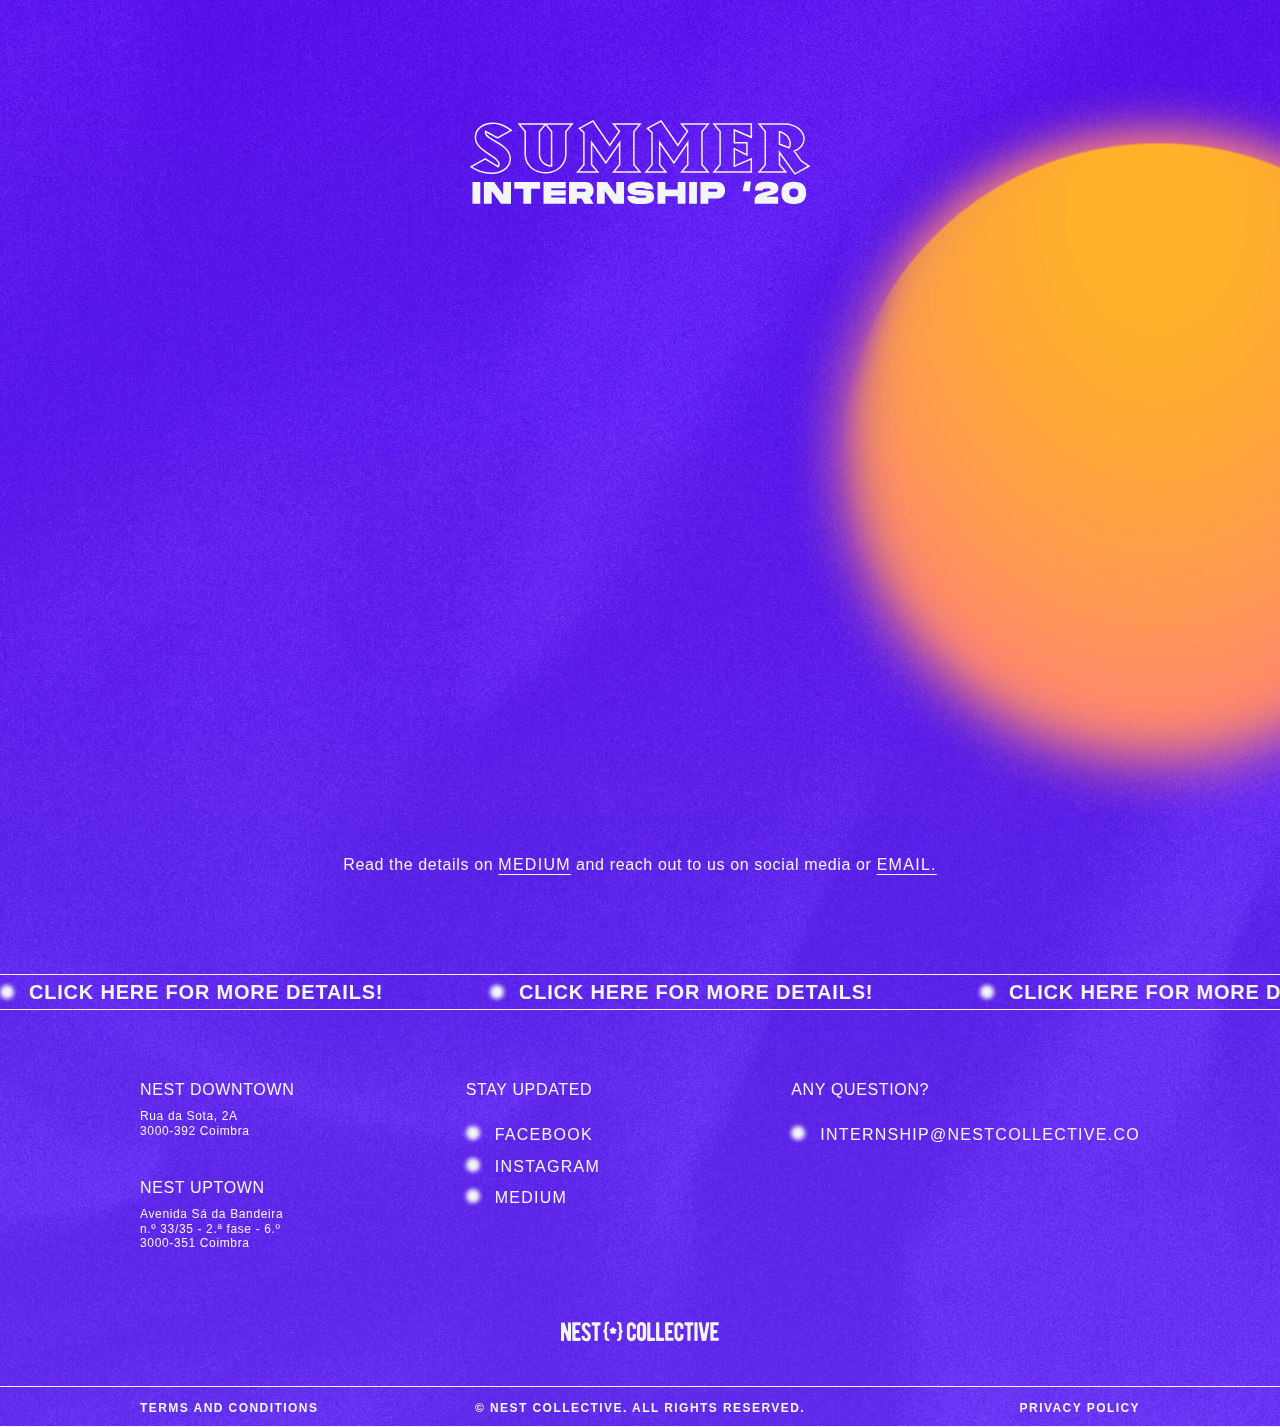
==== apply.html @ 927d6b78 "Fixing arnaldo reported issues" ====
<!DOCTYPE html>
<html lang="en">
  <head>
    <meta charset=utf-8>
    <title>Nest Collective Internship</title>
    <meta http-equiv="content-type" content="text/html; charset=utf-8">
    <meta http-equiv="x-ua-compatible" content="IE=edge" />
    <meta name="google-site-verification" content="">
    <meta name="description" content="The Nest Collective Summer Internship 2020 is your best way to learn by doing in the tech industry.">
    <meta http-equiv="X-UA-Compatible" content="IE=Edge">
    <meta name="viewport" content="width=device-width, initial-scale=1, maximum-scale=1, user-scalable=0">
    <meta name="apple-mobile-web-app-capable" content="yes">
    <meta name="apple-mobile-web-app-status-bar-style" content="black">
    <meta name="author" content="nestcollective.co">
    <link rel="canonical" href="http://www.nestcollective.co">
    <link rel="shortcut icon" type="image/png" href="assets/images/favicon.png"/>
    <link rel="icon" href="assets/images/favicon.png" type="image/jpg">
    
    <!-- Sharing -->
    <meta property="og:title" content="Nest Collective Internship">
    <meta property="og:url" content="http://www.nestcollective.co">
    <meta property="og:image" content="https://i.imgur.com/PB6jQiB.jpg">
    <meta property="og:site_name" content="Nest Collective Internship">
    <meta property="og:description" content="The Nest Collective Summer Internship 2020 is your best way to learn by doing in the tech industry.">
    <meta property="article:publisher" content="https://www.facebook.com/nestcollectiveco/"/>
    <meta property="article:author" content="https://www.facebook.com/nestcollectiveco/"/>
    <link rel="stylesheet" type="text/css" href="assets/stylesheets/application.css">
  </head>

  <body>
    <img src="assets/images/sun.png" class="fixed-sun">
    <header>
      <a href="index.html">
        <img class="logo" src="assets/images/logo.svg">
      </a>
    </header>

    <main>
      <section class="section-o-wrapper form-wrapper">
        <div class="typeform-widget" data-url="https://mario401008.typeform.com/to/m9oidc" data-transparency="100" data-hide-headers=true data-hide-footer=true style="width: 100%; height: 500px;"></div>
        <script> (function() { var qs,js,q,s,d=document, gi=d.getElementById, ce=d.createElement, gt=d.getElementsByTagName, id="typef_orm", b="https://embed.typeform.com/"; if(!gi.call(d,id)) { js=ce.call(d,"script"); js.id=id; js.src=b+"embed.js"; q=gt.call(d,"script")[0]; q.parentNode.insertBefore(js,q) } })() </script>
          <p class="t-center mt-40 form-details">Read the details on <a href="bit.ly/nestsi-20-about" target="_blank" class="underlined">MEDIUM</a> and reach out to us on social media or <a href="mailto:internship@nestcollective.co" target="_blank" class="underlined">email.</a></p>
      </section>

      <div class="infinite-slider">
        <div class="slide-track">
          <a href="https://medium.com/nest-collective-writing-wall">
            <div class="slide">
              <h5><span class="dot"></span>Click here for more details!</h5>
            </div>
            <div class="slide">
              <h5><span class="dot"></span>Click here for more details!</h5>
            </div>
            <div class="slide">
              <h5><span class="dot"></span>Click here for more details!</h5>
            </div>
            <div class="slide">
              <h5><span class="dot"></span>Click here for more details!</h5>
            </div>
            <div class="slide">
              <h5><span class="dot"></span>Click here for more details!</h5>
            </div>
            <div class="slide">
              <h5><span class="dot"></span>Click here for more details!</h5>
            </div>
            <div class="slide">
              <h5><span class="dot"></span>Click here for more details!</h5>
            </div>
          </a>
        </div>
      </div>
    </main>
    
    <footer>
      <div class="web-links links-grid">
        <div class="address-wrapper">
          <div class="address-container downtown">
            <p class="t-upper address-title">Nest Downtown</p>
            <address>Rua da Sota, 2A <br> 3000-392 Coimbra</address>
          </div>
          <div class="address-container uptown">
            <p class="t-upper address-title">Nest Uptown</p>
            <address>Avenida Sá da Bandeira <br> n.º 33/35 - 2.ª fase - 6.º <br> 3000-351 Coimbra</address>
          </div>
        </div>
        <div class="socials-wrapper">
          <p class="t-upper">Stay updated</p>
          <ul class="dotted-list">
            <li><a href="https://www.facebook.com/nestcollectiveco/" target="_blank" class="smaller-link"><span class="dot"></span>Facebook</a></li>
            <li><a href="https://www.instagram.com/nestcollectiveco/" target="_blank" class="smaller-link"><span class="dot"></span>Instagram</a></li>
            <li><a href="https://medium.com/nest-collective-writing-wall" target="_blank" class="smaller-link"><span class="dot"></span>Medium</a></li>
          </ul>
        </div>
        <div class="email-wrapper">
          <p class="t-upper">Any question?</p>
          <ul class="dotted-list">
            <li><a href="mailto:internship@nestcollective.co" target="_blank"><span class="dot"></span>internship@nestcollective.co</a></li>
          </ul>
        </div>
      </div>
      <div class="t-center mb-40">
        <a href="http://www.nestcollective.co">
          <img src="assets/images/nest-logo-extended.svg">
        </a>
      </div>
      <div class="policies policies-grid">
        <a href="terms.html" target="_blank" class="terms">
          <small><b>Terms and Conditions</b></small>
        </a>
        <div>
          <small class="t-upper copyrights"><b>© Nest collective. All rights reserved.</b></small>
          </div>
        <a href="privacy.html" target="_blank" class="privacy-policy">
          <small><b>Privacy Policy</b></small>
          </a>
      </div>
    </footer>
      
  </body>
</html>
---- assets/stylesheets/application.css ----
html,body,div,span,object,iframe,h1,h2,h3,h4,h5,h6,p,blockquote,pre,a,abbr,address,cite,code,del,dfn,em,img,ins,kbd,q,samp,img,input,button,textarea,small,strong,sub,sup,var,b,u,i,dl,dt,dd,ol,ul,li,fieldset,form,label,legend,caption,table,thead,tbody,tfoot,th,tr,td,article,aside,canvas,details,figcaption,figure,footer,header,hgroup,main,menu,nav,section,summary,time,mark,audio,video{appearance:none;background:transparent;border:0;border-collapse:collapse;border-radius:0;border-spacing:0;box-sizing:border-box;font-family:inherit;font-size:100%;line-height:120%;list-style:none;margin:0;outline:0;padding:0;resize:none;vertical-align:baseline}article,aside,details,figcaption,figure,footer,header,hgroup,main,menu,nav,section{display:block}input,select{vertical-align:middle}input[type=search]::-ms-clear{display:none;height:0;width:0}input[type=search]::-ms-reveal{display:none;height:0;width:0}input[type=search]::-webkit-search-decoration,input[type=search]::-webkit-search-cancel-button,input[type=search]::-webkit-search-results-button,input[type=search]::-webkit-search-results-decoration{display:none}html{text-rendering:optimizeLegibility;font-kerning:normal;-webkit-font-smoothing:antialiased;-moz-osx-font-smoothing:grayscale;font-size:62.5%;text-size-adjust:100%}.links-grid{display:grid;grid-template-columns:1fr;grid-gap:2rem}@media (min-width: 768px){.links-grid{grid-template-columns:1fr 1fr max-content}}.policies-grid{display:grid;grid-template-columns:1fr;grid-gap:2rem}@media (min-width: 768px){.policies-grid{grid-template-columns:1fr max-content 1fr}}@font-face{font-family:'Harbour';src:url(../resources/HarbourRegular.ttf) format("truetype");font-display:swap}@font-face{font-family:'Monument-Regular';src:url(../resources/MonumentExtended.otf) format("opentype");font-display:swap}@font-face{font-family:'Monument-Ultra';src:url(../resources/MonumentExtended-Ultra.otf) format("opentype");font-display:swap}.fullscreen-wrapper{height:100vh;width:100%}.section-o-wrapper,header,footer .web-links,footer .policies{padding:0 2rem}@media (min-width: 768px){.section-o-wrapper,header,footer .web-links,footer .policies{padding:0 14rem}}@media (min-width: 1600px){.section-o-wrapper,header,footer .web-links,footer .policies{padding:0 18rem}}body{background-color:#4615E0;color:#F3F6F9;font-family:"Monument-Regular","Avenir",Helvetica,Arial,sans-serif;font-size:1.6rem;letter-spacing:0.04em;line-height:160%;overflow-x:hidden !important;font-style:normal;font-weight:normal}h1,h3,h5,label,button,a{text-transform:uppercase}h1{font-family:"Harbour",serif;line-height:140%;letter-spacing:0.08em;font-size:3.8rem}@media (min-width: 768px){h1{font-size:5rem}}h2{letter-spacing:0.05em;line-height:140%;font-size:2.4rem}@media (min-width: 768px){h2{font-size:4.6rem}}h3{font-family:"Harbour",serif;line-height:140%;letter-spacing:0.08em;font-size:2.8rem}@media (min-width: 768px){h3{font-size:3.8rem}}h5{font-size:20px;line-height:120%;letter-spacing:0.04em;font-size:2rem}p{letter-spacing:0.04em;font-size:1.4rem}@media (min-width: 768px){p{font-size:1.6rem}}span{display:inline-block}a{text-decoration:none}a:active,a:visited,a:focus{color:#F3F6F9}label,.label{line-height:100%;letter-spacing:0.2em}@media (min-width: 768px){label,.label{font-size:1.2rem}}b{font-family:"Monument-Ultra","Avenir",Helvetica,Arial,sans-serif}small{font-size:1.2rem}a{cursor:pointer;transition:all .3s cubic-bezier(0.19, 1, 0.22, 1);letter-spacing:0.08em;color:#F3F6F9}a .smaller-link{font-size:1.5rem}@media (min-width: 768px){a .smaller-link{font-size:1.6rem}}.button,.btn-link{transition:all .5s cubic-bezier(0.19, 1, 0.22, 1);font-family:"Monument-Ultra","Avenir",Helvetica,Arial,sans-serif;min-width:14rem;padding:2.4rem 2.4rem;float:left;text-align:center;background-color:transparent;color:#F3F6F9;border-bottom:1px solid #F3F6F9;position:relative}.button:hover,.btn-link:hover{color:#6846FF;transition:0.6s transform cubic-bezier(0.19, 1, 0.22, 1)}.button:hover:after,.btn-link:hover:after{transform:scaleY(1);transform-origin:bottom}.button:after,.btn-link:after{content:"";position:absolute;bottom:-1px;left:0;z-index:-1;width:101%;height:102%;transform:scaleY(0);transition:0.6s transform cubic-bezier(0.19, 1, 0.22, 1);transform-origin:top left;background-color:#F3F6F9}@media (min-width: 768px){.button,.btn-link{min-width:16rem}}.button.button-icon,.btn-link.button-icon{display:flex;align-items:center}.button.button-icon img,.btn-link.button-icon img{margin-right:2rem;height:100%}label{padding-bottom:1rem;display:inline-block}body{width:100%;height:100%;background-image:url("../images/background-mixed.jpg");background-repeat:no-repeat;background-position:top;background-size:cover}main,section{position:relative}img.bg-texture{position:absolute;top:0;left:0;height:100%;width:100%;object-position:50% 50%;object-fit:cover;z-index:-5}img.fixed-sun{position:fixed;top:50%;right:-26%;transform:translateY(-50%);width:150%}@media (min-width: 768px){img.fixed-sun{right:-50%;width:auto}}@media (min-width: 992px){img.fixed-sun{right:-20%}}header{position:absolute;left:0;top:0;padding-top:5rem;width:100%}@media (min-width: 768px){header{padding-top:12rem}}header .logo{width:80%}@media (min-width: 768px){header .logo{width:auto}}@keyframes scroll{0%{transform:translateX(0)}100%{transform:translateX(calc(-49rem * 4))}}.infinite-slider{border-top:1px solid #F3F6F9;border-bottom:1px solid #F3F6F9;margin:auto;width:100vw;position:relative;padding:.5rem 0;overflow:hidden}.infinite-slider .slide-track{animation:scroll 20s linear infinite;display:flex}.infinite-slider .slide-track a{display:inherit}.infinite-slider .slide h5{height:auto;width:49rem}.dot{filter:blur(2px);background:#F3F6F9;border-radius:50%;width:1.4rem;height:1.4rem;margin-right:1.5rem}footer{position:relative;z-index:1}footer .web-links{margin-top:5rem;margin-bottom:7rem}footer .web-links .address-wrapper,footer .web-links .socials-wrapper,footer .web-links .email-wrapper{margin-top:2rem}footer .web-links .address-wrapper .address-container.uptown{margin-top:4rem}footer .web-links .address-wrapper .address-container .address-title{margin-bottom:1rem}footer .web-links .address-wrapper .address-container address{font-size:1.2rem;font-style:normal}footer .web-links .dotted-list{margin-top:2rem}footer .web-links .dotted-list li{padding:.6rem 0}footer .web-links .dotted-list li a:hover .dot{transition:all .3s cubic-bezier(0.19, 1, 0.22, 1);background-color:#FFAB34}footer .policies{border-top:1px solid #F3F6F9;border-bottom:1px solid #F3F6F9;padding-top:1rem;padding-bottom:1rem}footer .policies .terms,footer .policies .copyrights,footer .policies .privacy-policy{text-align:center}@media (min-width: 768px){footer .policies .terms{text-align:left}footer .policies .copyrights{text-align:center}footer .policies .privacy-policy{text-align:right}}footer .policies small{letter-spacing:0.12em}.homepage-wrapper{display:flex;align-items:center;flex-direction:column;margin:6rem 0;margin-top:30vh;height:70vh}@media (min-width: 768px){.homepage-wrapper{margin-top:40vh;height:60vh}}.homepage-wrapper .scroll-down{position:absolute;left:0;bottom:1rem;width:100%;padding:0 2rem;z-index:-3}@media (min-width: 768px){.homepage-wrapper .scroll-down{padding:0 4rem}}.homepage-wrapper .scroll-down .scroll-arrow{display:inline;width:25%}@media (min-width: 768px){.homepage-wrapper .scroll-down .scroll-arrow{width:auto}}.homepage-wrapper .scroll-down .scroll-arrow:last-child{float:right}.homepage-title{width:100%;margin-bottom:4rem}@media (min-width: 992px){.homepage-title{width:80%;margin-bottom:6rem}}@media (min-width: 1600px){.homepage-title{width:70%}}.form-wrapper{padding-top:10rem;padding-bottom:10rem}.form-wrapper{margin-top:20vh;height:100%;padding-top:0}@media (min-width: 768px){.form-wrapper{margin-top:35vh}}a.underlined{text-decoration:underline;text-underline-position:under}.aside-page-wrapper{margin-top:40vh;margin-bottom:10rem;height:100%}@media (min-width: 768px){.aside-page-wrapper{margin-top:45vh}}.aside-page-title{margin-bottom:20rem}.aside-page-block{margin-bottom:8rem;width:100%}@media (min-width: 992px){.aside-page-block{width:60%}}.aside-page-block p{margin-bottom:2rem;line-height:170%}.aside-page-surtitle{padding-bottom:3rem;margin-bottom:4rem;border-bottom:1px solid #F3F6F9}.no-select{user-select:none}.truncate{text-overflow:ellipsis;overflow:hidden;white-space:nowrap}.img-center,header .logo{margin-left:50%;transform:translateX(-50%)}.clear:after{content:'';clear:both;display:block}.w-100{width:100%}.h-100{height:100%}.no-margin{margin:0 !important}.no-padding{padding:0 !important}.fullscreen{width:100%;height:100vh}.t-center{text-align:center}.t-upper{text-transform:uppercase}.w-25{width:25%}.w-50{width:100%}@media (min-width: 768px){.w-50{width:50%}}.drag{cursor:move;cursor:grab}.drag:active{cursor:grabbing}.mt-5{margin-top:.5rem}.mt-10{margin-top:1rem}.mt-20{margin-top:2rem}.mt-30{margin-top:3rem}.mt-40{margin-top:4rem}.mt-50{margin-top:5rem}.mt-75{margin-top:7rem}.mt-100{margin-top:10rem}.mt-120{margin-top:12rem}.mt-150{margin-top:15rem}.mt-200{margin-top:20rem}.mr-5{margin-right:.5rem}.mr-10{margin-right:1rem}.mr-20{margin-right:2rem}.mr-30{margin-right:3rem}.mr-40{margin-right:4rem}.mr-50{margin-right:5rem}.mr-75{margin-right:7rem}.mr-100{margin-right:10rem}.mr-120{margin-right:12rem}.mr-150{margin-right:15rem}.mr-200{margin-right:20rem}.mb-5{margin-bottom:.5rem}.mb-10{margin-bottom:1rem}.mb-20{margin-bottom:2rem}.mb-30{margin-bottom:3rem}.mb-40{margin-bottom:4rem}.mb-50{margin-bottom:5rem}.mb-75{margin-bottom:7rem}.mb-100{margin-bottom:10rem}.mb-120{margin-bottom:12rem}.mb-150{margin-bottom:15rem}.mb-200{margin-bottom:20rem}.ml-5{margin-left:.5rem}.ml-10{margin-left:1rem}.ml-20{margin-left:2rem}.ml-30{margin-left:3rem}.ml-40{margin-left:4rem}.ml-50{margin-left:5rem}.ml-75{margin-left:7rem}.ml-100{margin-left:10rem}.ml-120{margin-left:12rem}.ml-150{margin-left:15rem}.ml-200{margin-left:20rem}.p-10{padding:1rem}.p-20{padding:2rem}.o-10{opacity:.1}.o-20{opacity:.2}.o-30{opacity:.3}.o-40{opacity:.4}.o-50{opacity:.5}.o-60{opacity:.6}.o-70{opacity:.7}.o-80{opacity:.8}.o-90{opacity:.9}.border-top{border-top:1px solid #F3F6F9}
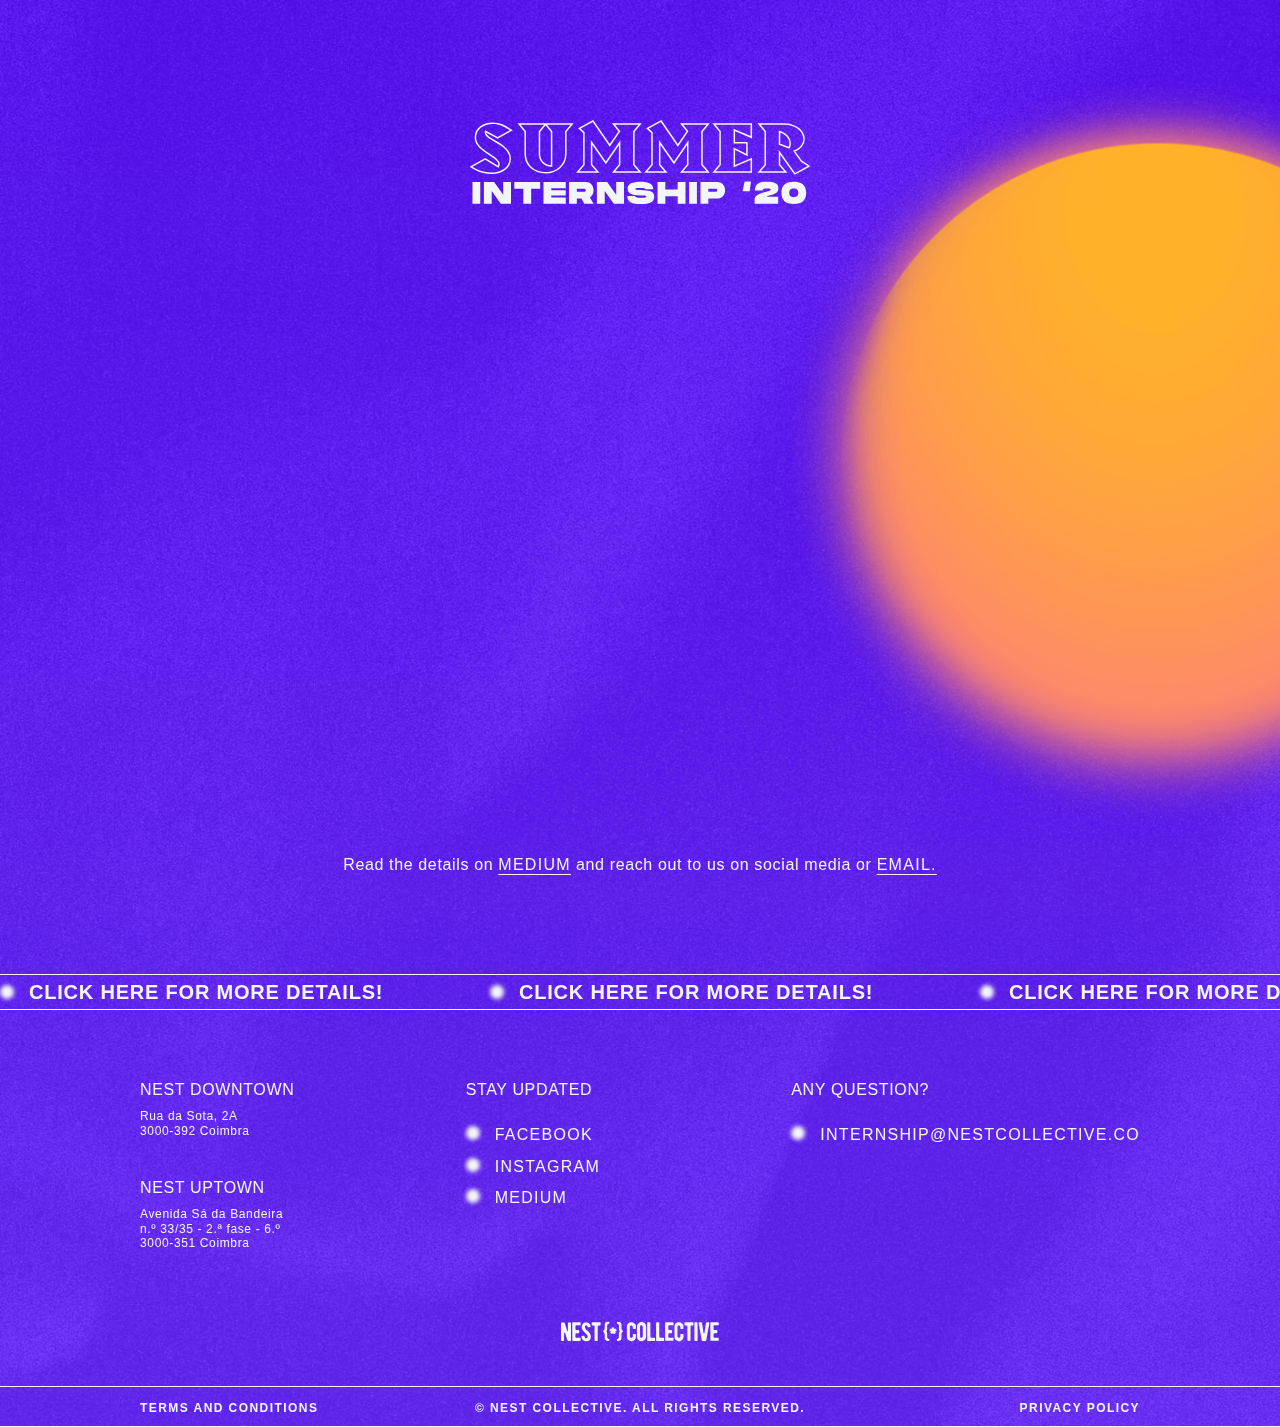
==== commit dd912dff: "improve img load" ====
--- a/apply.html
+++ b/apply.html
@@ -2,7 +2,7 @@
 <html lang="en">
   <head>
     <meta charset=utf-8>
-    <title>Nest Collective Internship</title>
+    <title>Nest Collective Internships</title>
     <meta http-equiv="content-type" content="text/html; charset=utf-8">
     <meta http-equiv="x-ua-compatible" content="IE=edge" />
     <meta name="google-site-verification" content="">
@@ -12,25 +12,34 @@
     <meta name="apple-mobile-web-app-capable" content="yes">
     <meta name="apple-mobile-web-app-status-bar-style" content="black">
     <meta name="author" content="nestcollective.co">
-    <link rel="canonical" href="http://www.nestcollective.co">
+    <link rel="canonical" href="http://www.internships.nestcollective.co">
     <link rel="shortcut icon" type="image/png" href="assets/images/favicon.png"/>
     <link rel="icon" href="assets/images/favicon.png" type="image/jpg">
     
     <!-- Sharing -->
     <meta property="og:title" content="Nest Collective Internship">
-    <meta property="og:url" content="http://www.nestcollective.co">
+    <meta property="og:url" content="http://www.internships.nestcollective.co">
     <meta property="og:image" content="https://i.imgur.com/PB6jQiB.jpg">
     <meta property="og:site_name" content="Nest Collective Internship">
     <meta property="og:description" content="The Nest Collective Summer Internship 2020 is your best way to learn by doing in the tech industry.">
     <meta property="article:publisher" content="https://www.facebook.com/nestcollectiveco/"/>
     <meta property="article:author" content="https://www.facebook.com/nestcollectiveco/"/>
     <link rel="stylesheet" type="text/css" href="assets/stylesheets/application.css">
+
+    <!-- Global site tag (gtag.js) - Google Analytics -->
+    <script async src="https://www.googletagmanager.com/gtag/js?id=UA-93218340-3"></script>
+    <script>
+      window.dataLayer = window.dataLayer || [];
+      function gtag(){dataLayer.push(arguments);}
+      gtag('js', new Date());
+      gtag('config', 'UA-93218340-3');
+    </script>
   </head>
 
-  <body>
+  <body id="index">
     <img src="assets/images/sun.png" class="fixed-sun">
     <header>
-      <a href="index.html">
+      <a href="/index">
         <img class="logo" src="assets/images/logo.svg">
       </a>
     </header>
@@ -39,7 +48,7 @@
       <section class="section-o-wrapper form-wrapper">
         <div class="typeform-widget" data-url="https://mario401008.typeform.com/to/m9oidc" data-transparency="100" data-hide-headers=true data-hide-footer=true style="width: 100%; height: 500px;"></div>
         <script> (function() { var qs,js,q,s,d=document, gi=d.getElementById, ce=d.createElement, gt=d.getElementsByTagName, id="typef_orm", b="https://embed.typeform.com/"; if(!gi.call(d,id)) { js=ce.call(d,"script"); js.id=id; js.src=b+"embed.js"; q=gt.call(d,"script")[0]; q.parentNode.insertBefore(js,q) } })() </script>
-          <p class="t-center mt-40 form-details">Read the details on <a href="bit.ly/nestsi-20-about" target="_blank" class="underlined">MEDIUM</a> and reach out to us on social media or <a href="mailto:internship@nestcollective.co" target="_blank" class="underlined">email.</a></p>
+          <p class="t-center mt-40 form-details">Read the details on <a href="https://medium.com/nest-collective-writing-wall/tagged/internships" target="_blank" class="underlined">MEDIUM</a> and reach out to us on social media or <a href="mailto:internship@nestcollective.co" target="_blank" class="underlined">email.</a></p>
       </section>
 
       <div class="infinite-slider">
@@ -104,13 +113,13 @@
         </a>
       </div>
       <div class="policies policies-grid">
-        <a href="terms.html" target="_blank" class="terms">
+        <a href="/terms" target="_blank" class="terms">
           <small><b>Terms and Conditions</b></small>
         </a>
         <div>
           <small class="t-upper copyrights"><b>© Nest collective. All rights reserved.</b></small>
           </div>
-        <a href="privacy.html" target="_blank" class="privacy-policy">
+        <a href="/privacy" target="_blank" class="privacy-policy">
           <small><b>Privacy Policy</b></small>
           </a>
       </div>
--- a/assets/stylesheets/application.css
+++ b/assets/stylesheets/application.css
@@ -1 +1 @@
-html,body,div,span,object,iframe,h1,h2,h3,h4,h5,h6,p,blockquote,pre,a,abbr,address,cite,code,del,dfn,em,img,ins,kbd,q,samp,img,input,button,textarea,small,strong,sub,sup,var,b,u,i,dl,dt,dd,ol,ul,li,fieldset,form,label,legend,caption,table,thead,tbody,tfoot,th,tr,td,article,aside,canvas,details,figcaption,figure,footer,header,hgroup,main,menu,nav,section,summary,time,mark,audio,video{appearance:none;background:transparent;border:0;border-collapse:collapse;border-radius:0;border-spacing:0;box-sizing:border-box;font-family:inherit;font-size:100%;line-height:120%;list-style:none;margin:0;outline:0;padding:0;resize:none;vertical-align:baseline}article,aside,details,figcaption,figure,footer,header,hgroup,main,menu,nav,section{display:block}input,select{vertical-align:middle}input[type=search]::-ms-clear{display:none;height:0;width:0}input[type=search]::-ms-reveal{display:none;height:0;width:0}input[type=search]::-webkit-search-decoration,input[type=search]::-webkit-search-cancel-button,input[type=search]::-webkit-search-results-button,input[type=search]::-webkit-search-results-decoration{display:none}html{text-rendering:optimizeLegibility;font-kerning:normal;-webkit-font-smoothing:antialiased;-moz-osx-font-smoothing:grayscale;font-size:62.5%;text-size-adjust:100%}.links-grid{display:grid;grid-template-columns:1fr;grid-gap:2rem}@media (min-width: 768px){.links-grid{grid-template-columns:1fr 1fr max-content}}.policies-grid{display:grid;grid-template-columns:1fr;grid-gap:2rem}@media (min-width: 768px){.policies-grid{grid-template-columns:1fr max-content 1fr}}@font-face{font-family:'Harbour';src:url(../resources/HarbourRegular.ttf) format("truetype");font-display:swap}@font-face{font-family:'Monument-Regular';src:url(../resources/MonumentExtended.otf) format("opentype");font-display:swap}@font-face{font-family:'Monument-Ultra';src:url(../resources/MonumentExtended-Ultra.otf) format("opentype");font-display:swap}.fullscreen-wrapper{height:100vh;width:100%}.section-o-wrapper,header,footer .web-links,footer .policies{padding:0 2rem}@media (min-width: 768px){.section-o-wrapper,header,footer .web-links,footer .policies{padding:0 14rem}}@media (min-width: 1600px){.section-o-wrapper,header,footer .web-links,footer .policies{padding:0 18rem}}body{background-color:#4615E0;color:#F3F6F9;font-family:"Monument-Regular","Avenir",Helvetica,Arial,sans-serif;font-size:1.6rem;letter-spacing:0.04em;line-height:160%;overflow-x:hidden !important;font-style:normal;font-weight:normal}h1,h3,h5,label,button,a{text-transform:uppercase}h1{font-family:"Harbour",serif;line-height:140%;letter-spacing:0.08em;font-size:3.8rem}@media (min-width: 768px){h1{font-size:5rem}}h2{letter-spacing:0.05em;line-height:140%;font-size:2.4rem}@media (min-width: 768px){h2{font-size:4.6rem}}h3{font-family:"Harbour",serif;line-height:140%;letter-spacing:0.08em;font-size:2.8rem}@media (min-width: 768px){h3{font-size:3.8rem}}h5{font-size:20px;line-height:120%;letter-spacing:0.04em;font-size:2rem}p{letter-spacing:0.04em;font-size:1.4rem}@media (min-width: 768px){p{font-size:1.6rem}}span{display:inline-block}a{text-decoration:none}a:active,a:visited,a:focus{color:#F3F6F9}label,.label{line-height:100%;letter-spacing:0.2em}@media (min-width: 768px){label,.label{font-size:1.2rem}}b{font-family:"Monument-Ultra","Avenir",Helvetica,Arial,sans-serif}small{font-size:1.2rem}a{cursor:pointer;transition:all .3s cubic-bezier(0.19, 1, 0.22, 1);letter-spacing:0.08em;color:#F3F6F9}a .smaller-link{font-size:1.5rem}@media (min-width: 768px){a .smaller-link{font-size:1.6rem}}.button,.btn-link{transition:all .5s cubic-bezier(0.19, 1, 0.22, 1);font-family:"Monument-Ultra","Avenir",Helvetica,Arial,sans-serif;min-width:14rem;padding:2.4rem 2.4rem;float:left;text-align:center;background-color:transparent;color:#F3F6F9;border-bottom:1px solid #F3F6F9;position:relative}.button:hover,.btn-link:hover{color:#6846FF;transition:0.6s transform cubic-bezier(0.19, 1, 0.22, 1)}.button:hover:after,.btn-link:hover:after{transform:scaleY(1);transform-origin:bottom}.button:after,.btn-link:after{content:"";position:absolute;bottom:-1px;left:0;z-index:-1;width:101%;height:102%;transform:scaleY(0);transition:0.6s transform cubic-bezier(0.19, 1, 0.22, 1);transform-origin:top left;background-color:#F3F6F9}@media (min-width: 768px){.button,.btn-link{min-width:16rem}}.button.button-icon,.btn-link.button-icon{display:flex;align-items:center}.button.button-icon img,.btn-link.button-icon img{margin-right:2rem;height:100%}label{padding-bottom:1rem;display:inline-block}body{width:100%;height:100%;background-image:url("../images/background-mixed.jpg");background-repeat:no-repeat;background-position:top;background-size:cover}main,section{position:relative}img.bg-texture{position:absolute;top:0;left:0;height:100%;width:100%;object-position:50% 50%;object-fit:cover;z-index:-5}img.fixed-sun{position:fixed;top:50%;right:-26%;transform:translateY(-50%);width:150%}@media (min-width: 768px){img.fixed-sun{right:-50%;width:auto}}@media (min-width: 992px){img.fixed-sun{right:-20%}}header{position:absolute;left:0;top:0;padding-top:5rem;width:100%}@media (min-width: 768px){header{padding-top:12rem}}header .logo{width:80%}@media (min-width: 768px){header .logo{width:auto}}@keyframes scroll{0%{transform:translateX(0)}100%{transform:translateX(calc(-49rem * 4))}}.infinite-slider{border-top:1px solid #F3F6F9;border-bottom:1px solid #F3F6F9;margin:auto;width:100vw;position:relative;padding:.5rem 0;overflow:hidden}.infinite-slider .slide-track{animation:scroll 20s linear infinite;display:flex}.infinite-slider .slide-track a{display:inherit}.infinite-slider .slide h5{height:auto;width:49rem}.dot{filter:blur(2px);background:#F3F6F9;border-radius:50%;width:1.4rem;height:1.4rem;margin-right:1.5rem}footer{position:relative;z-index:1}footer .web-links{margin-top:5rem;margin-bottom:7rem}footer .web-links .address-wrapper,footer .web-links .socials-wrapper,footer .web-links .email-wrapper{margin-top:2rem}footer .web-links .address-wrapper .address-container.uptown{margin-top:4rem}footer .web-links .address-wrapper .address-container .address-title{margin-bottom:1rem}footer .web-links .address-wrapper .address-container address{font-size:1.2rem;font-style:normal}footer .web-links .dotted-list{margin-top:2rem}footer .web-links .dotted-list li{padding:.6rem 0}footer .web-links .dotted-list li a:hover .dot{transition:all .3s cubic-bezier(0.19, 1, 0.22, 1);background-color:#FFAB34}footer .policies{border-top:1px solid #F3F6F9;border-bottom:1px solid #F3F6F9;padding-top:1rem;padding-bottom:1rem}footer .policies .terms,footer .policies .copyrights,footer .policies .privacy-policy{text-align:center}@media (min-width: 768px){footer .policies .terms{text-align:left}footer .policies .copyrights{text-align:center}footer .policies .privacy-policy{text-align:right}}footer .policies small{letter-spacing:0.12em}.homepage-wrapper{display:flex;align-items:center;flex-direction:column;margin:6rem 0;margin-top:30vh;height:70vh}@media (min-width: 768px){.homepage-wrapper{margin-top:40vh;height:60vh}}.homepage-wrapper .scroll-down{position:absolute;left:0;bottom:1rem;width:100%;padding:0 2rem;z-index:-3}@media (min-width: 768px){.homepage-wrapper .scroll-down{padding:0 4rem}}.homepage-wrapper .scroll-down .scroll-arrow{display:inline;width:25%}@media (min-width: 768px){.homepage-wrapper .scroll-down .scroll-arrow{width:auto}}.homepage-wrapper .scroll-down .scroll-arrow:last-child{float:right}.homepage-title{width:100%;margin-bottom:4rem}@media (min-width: 992px){.homepage-title{width:80%;margin-bottom:6rem}}@media (min-width: 1600px){.homepage-title{width:70%}}.form-wrapper{padding-top:10rem;padding-bottom:10rem}.form-wrapper{margin-top:20vh;height:100%;padding-top:0}@media (min-width: 768px){.form-wrapper{margin-top:35vh}}a.underlined{text-decoration:underline;text-underline-position:under}.aside-page-wrapper{margin-top:40vh;margin-bottom:10rem;height:100%}@media (min-width: 768px){.aside-page-wrapper{margin-top:45vh}}.aside-page-title{margin-bottom:20rem}.aside-page-block{margin-bottom:8rem;width:100%}@media (min-width: 992px){.aside-page-block{width:60%}}.aside-page-block p{margin-bottom:2rem;line-height:170%}.aside-page-surtitle{padding-bottom:3rem;margin-bottom:4rem;border-bottom:1px solid #F3F6F9}.no-select{user-select:none}.truncate{text-overflow:ellipsis;overflow:hidden;white-space:nowrap}.img-center,header .logo{margin-left:50%;transform:translateX(-50%)}.clear:after{content:'';clear:both;display:block}.w-100{width:100%}.h-100{height:100%}.no-margin{margin:0 !important}.no-padding{padding:0 !important}.fullscreen{width:100%;height:100vh}.t-center{text-align:center}.t-upper{text-transform:uppercase}.w-25{width:25%}.w-50{width:100%}@media (min-width: 768px){.w-50{width:50%}}.drag{cursor:move;cursor:grab}.drag:active{cursor:grabbing}.mt-5{margin-top:.5rem}.mt-10{margin-top:1rem}.mt-20{margin-top:2rem}.mt-30{margin-top:3rem}.mt-40{margin-top:4rem}.mt-50{margin-top:5rem}.mt-75{margin-top:7rem}.mt-100{margin-top:10rem}.mt-120{margin-top:12rem}.mt-150{margin-top:15rem}.mt-200{margin-top:20rem}.mr-5{margin-right:.5rem}.mr-10{margin-right:1rem}.mr-20{margin-right:2rem}.mr-30{margin-right:3rem}.mr-40{margin-right:4rem}.mr-50{margin-right:5rem}.mr-75{margin-right:7rem}.mr-100{margin-right:10rem}.mr-120{margin-right:12rem}.mr-150{margin-right:15rem}.mr-200{margin-right:20rem}.mb-5{margin-bottom:.5rem}.mb-10{margin-bottom:1rem}.mb-20{margin-bottom:2rem}.mb-30{margin-bottom:3rem}.mb-40{margin-bottom:4rem}.mb-50{margin-bottom:5rem}.mb-75{margin-bottom:7rem}.mb-100{margin-bottom:10rem}.mb-120{margin-bottom:12rem}.mb-150{margin-bottom:15rem}.mb-200{margin-bottom:20rem}.ml-5{margin-left:.5rem}.ml-10{margin-left:1rem}.ml-20{margin-left:2rem}.ml-30{margin-left:3rem}.ml-40{margin-left:4rem}.ml-50{margin-left:5rem}.ml-75{margin-left:7rem}.ml-100{margin-left:10rem}.ml-120{margin-left:12rem}.ml-150{margin-left:15rem}.ml-200{margin-left:20rem}.p-10{padding:1rem}.p-20{padding:2rem}.o-10{opacity:.1}.o-20{opacity:.2}.o-30{opacity:.3}.o-40{opacity:.4}.o-50{opacity:.5}.o-60{opacity:.6}.o-70{opacity:.7}.o-80{opacity:.8}.o-90{opacity:.9}.border-top{border-top:1px solid #F3F6F9}
+html,body,div,span,object,iframe,h1,h2,h3,h4,h5,h6,p,blockquote,pre,a,abbr,address,cite,code,del,dfn,em,img,ins,kbd,q,samp,img,input,button,textarea,small,strong,sub,sup,var,b,u,i,dl,dt,dd,ol,ul,li,fieldset,form,label,legend,caption,table,thead,tbody,tfoot,th,tr,td,article,aside,canvas,details,figcaption,figure,footer,header,hgroup,main,menu,nav,section,summary,time,mark,audio,video{appearance:none;background:transparent;border:0;border-collapse:collapse;border-radius:0;border-spacing:0;box-sizing:border-box;font-family:inherit;font-size:100%;line-height:120%;list-style:none;margin:0;outline:0;padding:0;resize:none;vertical-align:baseline}article,aside,details,figcaption,figure,footer,header,hgroup,main,menu,nav,section{display:block}input,select{vertical-align:middle}input[type=search]::-ms-clear{display:none;height:0;width:0}input[type=search]::-ms-reveal{display:none;height:0;width:0}input[type=search]::-webkit-search-decoration,input[type=search]::-webkit-search-cancel-button,input[type=search]::-webkit-search-results-button,input[type=search]::-webkit-search-results-decoration{display:none}html{text-rendering:optimizeLegibility;font-kerning:normal;-webkit-font-smoothing:antialiased;-moz-osx-font-smoothing:grayscale;font-size:62.5%;text-size-adjust:100%}.links-grid{display:grid;grid-template-columns:1fr;grid-gap:2rem}@media (min-width: 768px){.links-grid{grid-template-columns:1fr 1fr max-content}}.policies-grid{display:grid;grid-template-columns:1fr;grid-gap:2rem}@media (min-width: 768px){.policies-grid{grid-template-columns:1fr max-content 1fr}}@font-face{font-family:'Harbour';src:url(../resources/HarbourRegular.ttf) format("truetype");font-display:swap}@font-face{font-family:'Monument-Regular';src:url(../resources/MonumentExtended.otf) format("opentype");font-display:swap}@font-face{font-family:'Monument-Ultra';src:url(../resources/MonumentExtended-Ultra.otf) format("opentype");font-display:swap}.fullscreen-wrapper{height:100vh;width:100%}.section-o-wrapper,header,footer .web-links,footer .policies{padding:0 2rem}@media (min-width: 768px){.section-o-wrapper,header,footer .web-links,footer .policies{padding:0 14rem}}@media (min-width: 1600px){.section-o-wrapper,header,footer .web-links,footer .policies{padding:0 18rem}}body{background-color:#4615E0;color:#F3F6F9;font-family:"Monument-Regular","Avenir",Helvetica,Arial,sans-serif;font-size:1.6rem;letter-spacing:0.04em;line-height:160%;overflow-x:hidden !important;font-style:normal;font-weight:normal}h1,h3,h5,label,button,a{text-transform:uppercase}h1{font-family:"Harbour",serif;line-height:140%;letter-spacing:0.08em;font-size:3.8rem}@media (min-width: 768px){h1{font-size:5rem}}h2{letter-spacing:0.05em;line-height:140%;font-size:2.4rem}@media (min-width: 768px){h2{font-size:4.6rem}}h3{font-family:"Harbour",serif;line-height:140%;letter-spacing:0.08em;font-size:2.8rem}@media (min-width: 768px){h3{font-size:3.8rem}}h5{font-size:20px;line-height:120%;letter-spacing:0.04em;font-size:2rem}p{letter-spacing:0.04em;font-size:1.4rem}@media (min-width: 768px){p{font-size:1.6rem}}span{display:inline-block}a{text-decoration:none}a:active,a:visited,a:focus{color:#F3F6F9}label,.label{line-height:100%;letter-spacing:0.2em}@media (min-width: 768px){label,.label{font-size:1.2rem}}b{font-family:"Monument-Ultra","Avenir",Helvetica,Arial,sans-serif}small{font-size:1.2rem}a{cursor:pointer;transition:all .3s cubic-bezier(0.19, 1, 0.22, 1);letter-spacing:0.08em;color:#F3F6F9}a .smaller-link{font-size:1.5rem}@media (min-width: 768px){a .smaller-link{font-size:1.6rem}}.button,.btn-link{transition:all .5s cubic-bezier(0.19, 1, 0.22, 1);font-family:"Monument-Ultra","Avenir",Helvetica,Arial,sans-serif;min-width:14rem;padding:2.4rem 2.4rem;float:left;text-align:center;background-color:transparent;color:#F3F6F9;border-bottom:1px solid #F3F6F9;position:relative}.button:hover,.btn-link:hover{color:#6846FF;transition:0.6s transform cubic-bezier(0.19, 1, 0.22, 1)}.button:hover:after,.btn-link:hover:after{transform:scaleY(1);transform-origin:bottom}.button:after,.btn-link:after{content:"";position:absolute;bottom:-1px;left:0;z-index:-1;width:101%;height:102%;transform:scaleY(0);transition:0.6s transform cubic-bezier(0.19, 1, 0.22, 1);transform-origin:top left;background-color:#F3F6F9}@media (min-width: 768px){.button,.btn-link{min-width:16rem}}.button.button-icon,.btn-link.button-icon{display:flex;align-items:center}.button.button-icon img,.btn-link.button-icon img{margin-right:2rem;height:100%}label{padding-bottom:1rem;display:inline-block}body{width:100%;height:100%;background-image:url("../images/background-mixed.jpg");background-repeat:no-repeat;background-position:top;background-size:cover}body#index{background-image:url("../images/background-mixed-short.jpg")}main,section{position:relative}img.bg-texture{position:absolute;top:0;left:0;height:100%;width:100%;object-position:50% 50%;object-fit:cover;z-index:-5}img.fixed-sun{position:fixed;top:50%;right:-26%;transform:translateY(-50%);width:150%}@media (min-width: 768px){img.fixed-sun{right:-50%;width:auto}}@media (min-width: 992px){img.fixed-sun{right:-20%}}header{position:absolute;left:0;top:0;padding-top:5rem;width:100%}@media (min-width: 768px){header{padding-top:12rem}}header .logo{width:80%}@media (min-width: 768px){header .logo{width:auto}}@keyframes scroll{0%{transform:translateX(0)}100%{transform:translateX(calc(-49rem * 4))}}.infinite-slider{border-top:1px solid #F3F6F9;border-bottom:1px solid #F3F6F9;margin:auto;width:100vw;position:relative;padding:.5rem 0;overflow:hidden}.infinite-slider .slide-track{animation:scroll 20s linear infinite;display:flex}.infinite-slider .slide-track a{display:inherit}.infinite-slider .slide h5{height:auto;width:49rem}.dot{filter:blur(2px);background:#F3F6F9;border-radius:50%;width:1.4rem;height:1.4rem;margin-right:1.5rem}footer{position:relative;z-index:1}footer .web-links{margin-top:5rem;margin-bottom:7rem}footer .web-links .address-wrapper,footer .web-links .socials-wrapper,footer .web-links .email-wrapper{margin-top:2rem}footer .web-links .address-wrapper .address-container.uptown{margin-top:4rem}footer .web-links .address-wrapper .address-container .address-title{margin-bottom:1rem}footer .web-links .address-wrapper .address-container address{font-size:1.2rem;font-style:normal}footer .web-links .dotted-list{margin-top:2rem}footer .web-links .dotted-list li{padding:.6rem 0}footer .web-links .dotted-list li a:hover .dot{transition:all .3s cubic-bezier(0.19, 1, 0.22, 1);background-color:#FFAB34}footer .policies{border-top:1px solid #F3F6F9;border-bottom:1px solid #F3F6F9;padding-top:1rem;padding-bottom:1rem}footer .policies .terms,footer .policies .copyrights,footer .policies .privacy-policy{text-align:center}@media (min-width: 768px){footer .policies .terms{text-align:left}footer .policies .copyrights{text-align:center}footer .policies .privacy-policy{text-align:right}}footer .policies small{letter-spacing:0.12em}.homepage-wrapper{display:flex;align-items:center;flex-direction:column;margin:6rem 0;margin-top:30vh;height:70vh}@media (min-width: 768px){.homepage-wrapper{margin-top:40vh;height:60vh}}.homepage-wrapper .scroll-down{position:absolute;left:0;bottom:1rem;width:100%;padding:0 2rem;z-index:-3}@media (min-width: 768px){.homepage-wrapper .scroll-down{padding:0 4rem}}.homepage-wrapper .scroll-down .scroll-arrow{display:inline;width:25%}@media (min-width: 768px){.homepage-wrapper .scroll-down .scroll-arrow{width:auto}}.homepage-wrapper .scroll-down .scroll-arrow:last-child{float:right}.homepage-title{width:100%;margin-bottom:4rem}@media (min-width: 992px){.homepage-title{width:80%;margin-bottom:6rem}}@media (min-width: 1600px){.homepage-title{width:70%}}.form-wrapper{padding-top:10rem;padding-bottom:10rem}.form-wrapper{margin-top:20vh;height:100%;padding-top:0}@media (min-width: 768px){.form-wrapper{margin-top:35vh}}a.underlined{text-decoration:underline;text-underline-position:under}.aside-page-wrapper{margin-top:40vh;margin-bottom:10rem;height:100%}@media (min-width: 768px){.aside-page-wrapper{margin-top:45vh}}.aside-page-title{margin-bottom:20rem}.aside-page-block{margin-bottom:8rem;width:100%}@media (min-width: 992px){.aside-page-block{width:60%}}.aside-page-block p{margin-bottom:2rem;line-height:170%}.aside-page-surtitle{padding-bottom:3rem;margin-bottom:4rem;border-bottom:1px solid #F3F6F9}.no-select{user-select:none}.truncate{text-overflow:ellipsis;overflow:hidden;white-space:nowrap}.img-center,header .logo{margin-left:50%;transform:translateX(-50%)}.clear:after{content:'';clear:both;display:block}.w-100{width:100%}.h-100{height:100%}.no-margin{margin:0 !important}.no-padding{padding:0 !important}.fullscreen{width:100%;height:100vh}.t-center{text-align:center}.t-upper{text-transform:uppercase}.w-25{width:25%}.w-50{width:100%}@media (min-width: 768px){.w-50{width:50%}}.drag{cursor:move;cursor:grab}.drag:active{cursor:grabbing}.mt-5{margin-top:.5rem}.mt-10{margin-top:1rem}.mt-20{margin-top:2rem}.mt-30{margin-top:3rem}.mt-40{margin-top:4rem}.mt-50{margin-top:5rem}.mt-75{margin-top:7rem}.mt-100{margin-top:10rem}.mt-120{margin-top:12rem}.mt-150{margin-top:15rem}.mt-200{margin-top:20rem}.mr-5{margin-right:.5rem}.mr-10{margin-right:1rem}.mr-20{margin-right:2rem}.mr-30{margin-right:3rem}.mr-40{margin-right:4rem}.mr-50{margin-right:5rem}.mr-75{margin-right:7rem}.mr-100{margin-right:10rem}.mr-120{margin-right:12rem}.mr-150{margin-right:15rem}.mr-200{margin-right:20rem}.mb-5{margin-bottom:.5rem}.mb-10{margin-bottom:1rem}.mb-20{margin-bottom:2rem}.mb-30{margin-bottom:3rem}.mb-40{margin-bottom:4rem}.mb-50{margin-bottom:5rem}.mb-75{margin-bottom:7rem}.mb-100{margin-bottom:10rem}.mb-120{margin-bottom:12rem}.mb-150{margin-bottom:15rem}.mb-200{margin-bottom:20rem}.ml-5{margin-left:.5rem}.ml-10{margin-left:1rem}.ml-20{margin-left:2rem}.ml-30{margin-left:3rem}.ml-40{margin-left:4rem}.ml-50{margin-left:5rem}.ml-75{margin-left:7rem}.ml-100{margin-left:10rem}.ml-120{margin-left:12rem}.ml-150{margin-left:15rem}.ml-200{margin-left:20rem}.p-10{padding:1rem}.p-20{padding:2rem}.o-10{opacity:.1}.o-20{opacity:.2}.o-30{opacity:.3}.o-40{opacity:.4}.o-50{opacity:.5}.o-60{opacity:.6}.o-70{opacity:.7}.o-80{opacity:.8}.o-90{opacity:.9}.border-top{border-top:1px solid #F3F6F9}
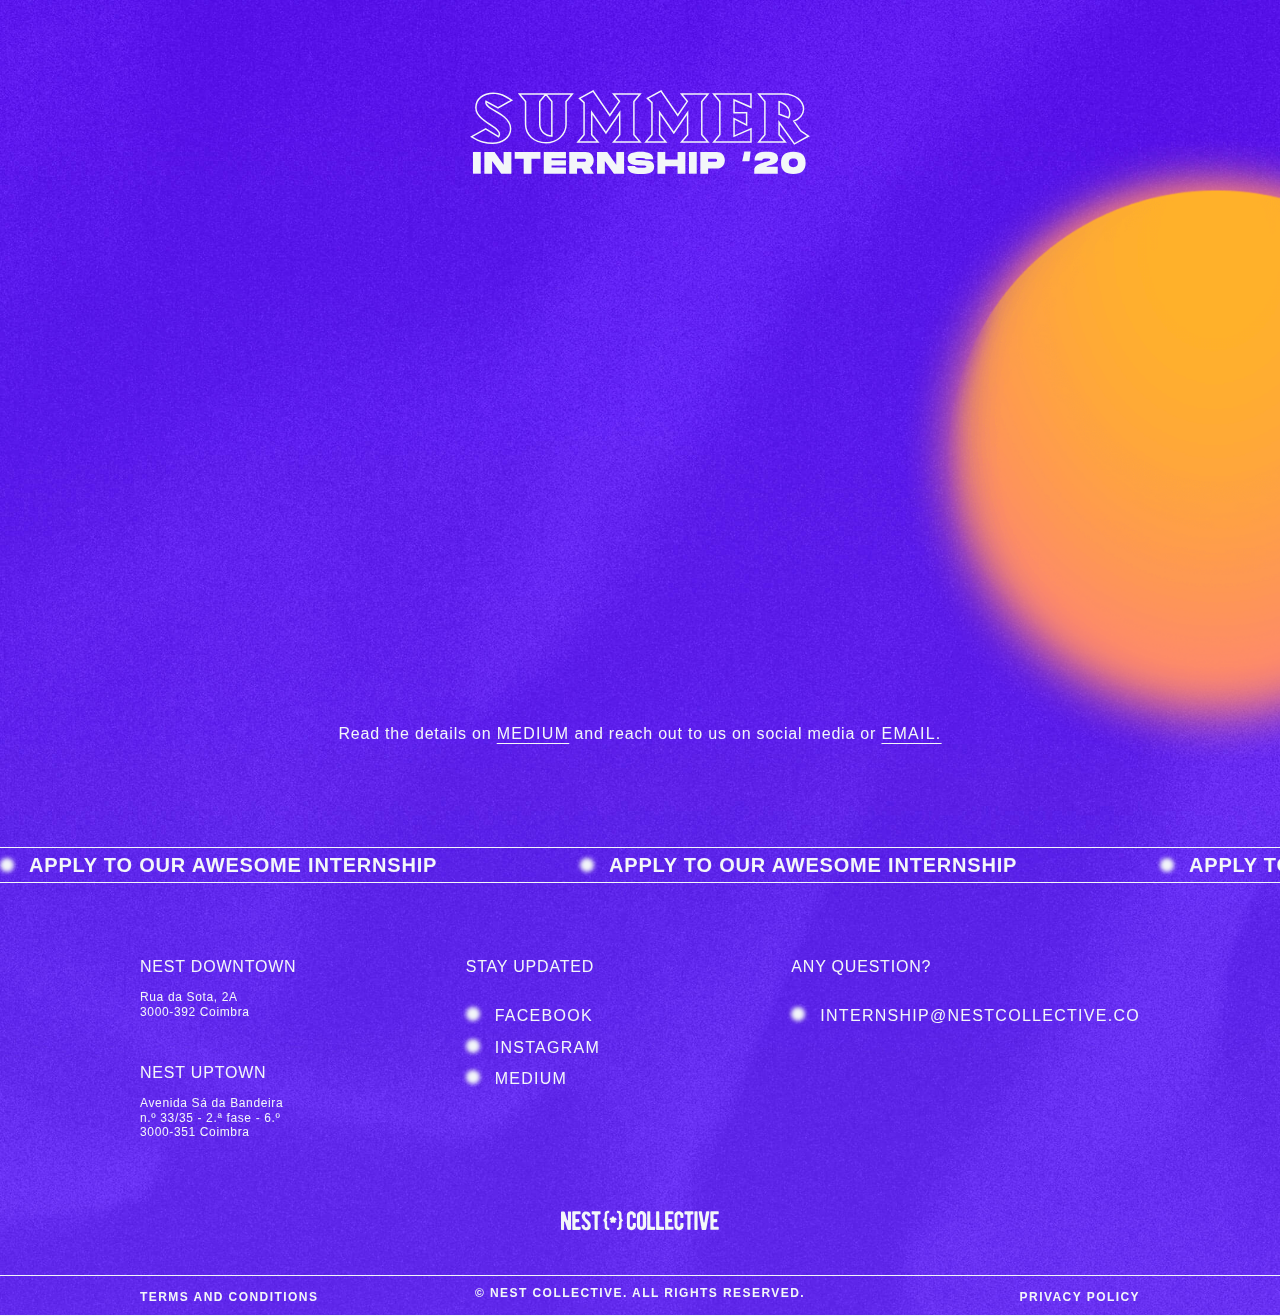
==== commit 792b1357: "Homepage v2 layout completed" ====
--- a/apply.html
+++ b/apply.html
@@ -36,10 +36,10 @@
     </script>
   </head>
 
-  <body id="index">
+  <body>
     <img src="assets/images/sun.png" class="fixed-sun">
     <header>
-      <a href="/index">
+      <a href="index.html">
         <img class="logo" src="assets/images/logo.svg">
       </a>
     </header>
@@ -48,36 +48,36 @@
       <section class="section-o-wrapper form-wrapper">
         <div class="typeform-widget" data-url="https://mario401008.typeform.com/to/m9oidc" data-transparency="100" data-hide-headers=true data-hide-footer=true style="width: 100%; height: 500px;"></div>
         <script> (function() { var qs,js,q,s,d=document, gi=d.getElementById, ce=d.createElement, gt=d.getElementsByTagName, id="typef_orm", b="https://embed.typeform.com/"; if(!gi.call(d,id)) { js=ce.call(d,"script"); js.id=id; js.src=b+"embed.js"; q=gt.call(d,"script")[0]; q.parentNode.insertBefore(js,q) } })() </script>
-          <p class="t-center mt-40 form-details">Read the details on <a href="https://medium.com/nest-collective-writing-wall/tagged/internships" target="_blank" class="underlined">MEDIUM</a> and reach out to us on social media or <a href="mailto:internship@nestcollective.co" target="_blank" class="underlined">email.</a></p>
+          <p class="t-center mt-40 form-details">Read the details on <a href="https://medium.com/nest-collective-writing-wall/nest-collective-summer-internship-20-eeef2e568472" target="_blank" class="underlined">MEDIUM</a> and reach out to us on social media or <a href="mailto:internship@nestcollective.co" target="_blank" class="underlined">email.</a></p>
       </section>
 
       <div class="infinite-slider">
-        <div class="slide-track">
-          <a href="https://medium.com/nest-collective-writing-wall">
-            <div class="slide">
-              <h5><span class="dot"></span>Click here for more details!</h5>
-            </div>
-            <div class="slide">
-              <h5><span class="dot"></span>Click here for more details!</h5>
-            </div>
-            <div class="slide">
-              <h5><span class="dot"></span>Click here for more details!</h5>
-            </div>
-            <div class="slide">
-              <h5><span class="dot"></span>Click here for more details!</h5>
-            </div>
-            <div class="slide">
-              <h5><span class="dot"></span>Click here for more details!</h5>
-            </div>
-            <div class="slide">
-              <h5><span class="dot"></span>Click here for more details!</h5>
-            </div>
-            <div class="slide">
-              <h5><span class="dot"></span>Click here for more details!</h5>
-            </div>
-          </a>
+          <div class="slide-track">
+            <a href="http://www.internships.nestcollective.co/apply">
+              <div class="slide">
+                <h5><span class="dot"></span>Apply to our awesome internship</h5>
+              </div>
+              <div class="slide">
+                <h5><span class="dot"></span>Apply to our awesome internship</h5>
+              </div>
+              <div class="slide">
+                <h5><span class="dot"></span>Apply to our awesome internship</h5>
+              </div>
+              <div class="slide">
+                <h5><span class="dot"></span>Apply to our awesome internship</h5>
+              </div>
+              <div class="slide">
+                <h5><span class="dot"></span>Apply to our awesome internship</h5>
+              </div>
+              <div class="slide">
+                <h5><span class="dot"></span>Apply to our awesome internship</h5>
+              </div>
+              <div class="slide">
+                <h5><span class="dot"></span>Apply to our awesome internship</h5>
+              </div>
+            </a>
+          </div>
         </div>
-      </div>
     </main>
     
     <footer>
@@ -113,13 +113,11 @@
         </a>
       </div>
       <div class="policies policies-grid">
-        <a href="/terms" target="_blank" class="terms">
+        <a href="terms.html" target="_blank" class="terms">
           <small><b>Terms and Conditions</b></small>
         </a>
-        <div>
           <small class="t-upper copyrights"><b>© Nest collective. All rights reserved.</b></small>
-          </div>
-        <a href="/privacy" target="_blank" class="privacy-policy">
+        <a href="privacy.html" target="_blank" class="privacy-policy">
           <small><b>Privacy Policy</b></small>
           </a>
       </div>
--- a/assets/stylesheets/application.css
+++ b/assets/stylesheets/application.css
@@ -1 +1 @@
-html,body,div,span,object,iframe,h1,h2,h3,h4,h5,h6,p,blockquote,pre,a,abbr,address,cite,code,del,dfn,em,img,ins,kbd,q,samp,img,input,button,textarea,small,strong,sub,sup,var,b,u,i,dl,dt,dd,ol,ul,li,fieldset,form,label,legend,caption,table,thead,tbody,tfoot,th,tr,td,article,aside,canvas,details,figcaption,figure,footer,header,hgroup,main,menu,nav,section,summary,time,mark,audio,video{appearance:none;background:transparent;border:0;border-collapse:collapse;border-radius:0;border-spacing:0;box-sizing:border-box;font-family:inherit;font-size:100%;line-height:120%;list-style:none;margin:0;outline:0;padding:0;resize:none;vertical-align:baseline}article,aside,details,figcaption,figure,footer,header,hgroup,main,menu,nav,section{display:block}input,select{vertical-align:middle}input[type=search]::-ms-clear{display:none;height:0;width:0}input[type=search]::-ms-reveal{display:none;height:0;width:0}input[type=search]::-webkit-search-decoration,input[type=search]::-webkit-search-cancel-button,input[type=search]::-webkit-search-results-button,input[type=search]::-webkit-search-results-decoration{display:none}html{text-rendering:optimizeLegibility;font-kerning:normal;-webkit-font-smoothing:antialiased;-moz-osx-font-smoothing:grayscale;font-size:62.5%;text-size-adjust:100%}.links-grid{display:grid;grid-template-columns:1fr;grid-gap:2rem}@media (min-width: 768px){.links-grid{grid-template-columns:1fr 1fr max-content}}.policies-grid{display:grid;grid-template-columns:1fr;grid-gap:2rem}@media (min-width: 768px){.policies-grid{grid-template-columns:1fr max-content 1fr}}@font-face{font-family:'Harbour';src:url(../resources/HarbourRegular.ttf) format("truetype");font-display:swap}@font-face{font-family:'Monument-Regular';src:url(../resources/MonumentExtended.otf) format("opentype");font-display:swap}@font-face{font-family:'Monument-Ultra';src:url(../resources/MonumentExtended-Ultra.otf) format("opentype");font-display:swap}.fullscreen-wrapper{height:100vh;width:100%}.section-o-wrapper,header,footer .web-links,footer .policies{padding:0 2rem}@media (min-width: 768px){.section-o-wrapper,header,footer .web-links,footer .policies{padding:0 14rem}}@media (min-width: 1600px){.section-o-wrapper,header,footer .web-links,footer .policies{padding:0 18rem}}body{background-color:#4615E0;color:#F3F6F9;font-family:"Monument-Regular","Avenir",Helvetica,Arial,sans-serif;font-size:1.6rem;letter-spacing:0.04em;line-height:160%;overflow-x:hidden !important;font-style:normal;font-weight:normal}h1,h3,h5,label,button,a{text-transform:uppercase}h1{font-family:"Harbour",serif;line-height:140%;letter-spacing:0.08em;font-size:3.8rem}@media (min-width: 768px){h1{font-size:5rem}}h2{letter-spacing:0.05em;line-height:140%;font-size:2.4rem}@media (min-width: 768px){h2{font-size:4.6rem}}h3{font-family:"Harbour",serif;line-height:140%;letter-spacing:0.08em;font-size:2.8rem}@media (min-width: 768px){h3{font-size:3.8rem}}h5{font-size:20px;line-height:120%;letter-spacing:0.04em;font-size:2rem}p{letter-spacing:0.04em;font-size:1.4rem}@media (min-width: 768px){p{font-size:1.6rem}}span{display:inline-block}a{text-decoration:none}a:active,a:visited,a:focus{color:#F3F6F9}label,.label{line-height:100%;letter-spacing:0.2em}@media (min-width: 768px){label,.label{font-size:1.2rem}}b{font-family:"Monument-Ultra","Avenir",Helvetica,Arial,sans-serif}small{font-size:1.2rem}a{cursor:pointer;transition:all .3s cubic-bezier(0.19, 1, 0.22, 1);letter-spacing:0.08em;color:#F3F6F9}a .smaller-link{font-size:1.5rem}@media (min-width: 768px){a .smaller-link{font-size:1.6rem}}.button,.btn-link{transition:all .5s cubic-bezier(0.19, 1, 0.22, 1);font-family:"Monument-Ultra","Avenir",Helvetica,Arial,sans-serif;min-width:14rem;padding:2.4rem 2.4rem;float:left;text-align:center;background-color:transparent;color:#F3F6F9;border-bottom:1px solid #F3F6F9;position:relative}.button:hover,.btn-link:hover{color:#6846FF;transition:0.6s transform cubic-bezier(0.19, 1, 0.22, 1)}.button:hover:after,.btn-link:hover:after{transform:scaleY(1);transform-origin:bottom}.button:after,.btn-link:after{content:"";position:absolute;bottom:-1px;left:0;z-index:-1;width:101%;height:102%;transform:scaleY(0);transition:0.6s transform cubic-bezier(0.19, 1, 0.22, 1);transform-origin:top left;background-color:#F3F6F9}@media (min-width: 768px){.button,.btn-link{min-width:16rem}}.button.button-icon,.btn-link.button-icon{display:flex;align-items:center}.button.button-icon img,.btn-link.button-icon img{margin-right:2rem;height:100%}label{padding-bottom:1rem;display:inline-block}body{width:100%;height:100%;background-image:url("../images/background-mixed.jpg");background-repeat:no-repeat;background-position:top;background-size:cover}body#index{background-image:url("../images/background-mixed-short.jpg")}main,section{position:relative}img.bg-texture{position:absolute;top:0;left:0;height:100%;width:100%;object-position:50% 50%;object-fit:cover;z-index:-5}img.fixed-sun{position:fixed;top:50%;right:-26%;transform:translateY(-50%);width:150%}@media (min-width: 768px){img.fixed-sun{right:-50%;width:auto}}@media (min-width: 992px){img.fixed-sun{right:-20%}}header{position:absolute;left:0;top:0;padding-top:5rem;width:100%}@media (min-width: 768px){header{padding-top:12rem}}header .logo{width:80%}@media (min-width: 768px){header .logo{width:auto}}@keyframes scroll{0%{transform:translateX(0)}100%{transform:translateX(calc(-49rem * 4))}}.infinite-slider{border-top:1px solid #F3F6F9;border-bottom:1px solid #F3F6F9;margin:auto;width:100vw;position:relative;padding:.5rem 0;overflow:hidden}.infinite-slider .slide-track{animation:scroll 20s linear infinite;display:flex}.infinite-slider .slide-track a{display:inherit}.infinite-slider .slide h5{height:auto;width:49rem}.dot{filter:blur(2px);background:#F3F6F9;border-radius:50%;width:1.4rem;height:1.4rem;margin-right:1.5rem}footer{position:relative;z-index:1}footer .web-links{margin-top:5rem;margin-bottom:7rem}footer .web-links .address-wrapper,footer .web-links .socials-wrapper,footer .web-links .email-wrapper{margin-top:2rem}footer .web-links .address-wrapper .address-container.uptown{margin-top:4rem}footer .web-links .address-wrapper .address-container .address-title{margin-bottom:1rem}footer .web-links .address-wrapper .address-container address{font-size:1.2rem;font-style:normal}footer .web-links .dotted-list{margin-top:2rem}footer .web-links .dotted-list li{padding:.6rem 0}footer .web-links .dotted-list li a:hover .dot{transition:all .3s cubic-bezier(0.19, 1, 0.22, 1);background-color:#FFAB34}footer .policies{border-top:1px solid #F3F6F9;border-bottom:1px solid #F3F6F9;padding-top:1rem;padding-bottom:1rem}footer .policies .terms,footer .policies .copyrights,footer .policies .privacy-policy{text-align:center}@media (min-width: 768px){footer .policies .terms{text-align:left}footer .policies .copyrights{text-align:center}footer .policies .privacy-policy{text-align:right}}footer .policies small{letter-spacing:0.12em}.homepage-wrapper{display:flex;align-items:center;flex-direction:column;margin:6rem 0;margin-top:30vh;height:70vh}@media (min-width: 768px){.homepage-wrapper{margin-top:40vh;height:60vh}}.homepage-wrapper .scroll-down{position:absolute;left:0;bottom:1rem;width:100%;padding:0 2rem;z-index:-3}@media (min-width: 768px){.homepage-wrapper .scroll-down{padding:0 4rem}}.homepage-wrapper .scroll-down .scroll-arrow{display:inline;width:25%}@media (min-width: 768px){.homepage-wrapper .scroll-down .scroll-arrow{width:auto}}.homepage-wrapper .scroll-down .scroll-arrow:last-child{float:right}.homepage-title{width:100%;margin-bottom:4rem}@media (min-width: 992px){.homepage-title{width:80%;margin-bottom:6rem}}@media (min-width: 1600px){.homepage-title{width:70%}}.form-wrapper{padding-top:10rem;padding-bottom:10rem}.form-wrapper{margin-top:20vh;height:100%;padding-top:0}@media (min-width: 768px){.form-wrapper{margin-top:35vh}}a.underlined{text-decoration:underline;text-underline-position:under}.aside-page-wrapper{margin-top:40vh;margin-bottom:10rem;height:100%}@media (min-width: 768px){.aside-page-wrapper{margin-top:45vh}}.aside-page-title{margin-bottom:20rem}.aside-page-block{margin-bottom:8rem;width:100%}@media (min-width: 992px){.aside-page-block{width:60%}}.aside-page-block p{margin-bottom:2rem;line-height:170%}.aside-page-surtitle{padding-bottom:3rem;margin-bottom:4rem;border-bottom:1px solid #F3F6F9}.no-select{user-select:none}.truncate{text-overflow:ellipsis;overflow:hidden;white-space:nowrap}.img-center,header .logo{margin-left:50%;transform:translateX(-50%)}.clear:after{content:'';clear:both;display:block}.w-100{width:100%}.h-100{height:100%}.no-margin{margin:0 !important}.no-padding{padding:0 !important}.fullscreen{width:100%;height:100vh}.t-center{text-align:center}.t-upper{text-transform:uppercase}.w-25{width:25%}.w-50{width:100%}@media (min-width: 768px){.w-50{width:50%}}.drag{cursor:move;cursor:grab}.drag:active{cursor:grabbing}.mt-5{margin-top:.5rem}.mt-10{margin-top:1rem}.mt-20{margin-top:2rem}.mt-30{margin-top:3rem}.mt-40{margin-top:4rem}.mt-50{margin-top:5rem}.mt-75{margin-top:7rem}.mt-100{margin-top:10rem}.mt-120{margin-top:12rem}.mt-150{margin-top:15rem}.mt-200{margin-top:20rem}.mr-5{margin-right:.5rem}.mr-10{margin-right:1rem}.mr-20{margin-right:2rem}.mr-30{margin-right:3rem}.mr-40{margin-right:4rem}.mr-50{margin-right:5rem}.mr-75{margin-right:7rem}.mr-100{margin-right:10rem}.mr-120{margin-right:12rem}.mr-150{margin-right:15rem}.mr-200{margin-right:20rem}.mb-5{margin-bottom:.5rem}.mb-10{margin-bottom:1rem}.mb-20{margin-bottom:2rem}.mb-30{margin-bottom:3rem}.mb-40{margin-bottom:4rem}.mb-50{margin-bottom:5rem}.mb-75{margin-bottom:7rem}.mb-100{margin-bottom:10rem}.mb-120{margin-bottom:12rem}.mb-150{margin-bottom:15rem}.mb-200{margin-bottom:20rem}.ml-5{margin-left:.5rem}.ml-10{margin-left:1rem}.ml-20{margin-left:2rem}.ml-30{margin-left:3rem}.ml-40{margin-left:4rem}.ml-50{margin-left:5rem}.ml-75{margin-left:7rem}.ml-100{margin-left:10rem}.ml-120{margin-left:12rem}.ml-150{margin-left:15rem}.ml-200{margin-left:20rem}.p-10{padding:1rem}.p-20{padding:2rem}.o-10{opacity:.1}.o-20{opacity:.2}.o-30{opacity:.3}.o-40{opacity:.4}.o-50{opacity:.5}.o-60{opacity:.6}.o-70{opacity:.7}.o-80{opacity:.8}.o-90{opacity:.9}.border-top{border-top:1px solid #F3F6F9}
+html,body,div,span,object,iframe,h1,h2,h3,h4,h5,h6,p,blockquote,pre,a,abbr,address,cite,code,del,dfn,em,img,ins,kbd,q,samp,img,input,button,textarea,small,strong,sub,sup,var,b,u,i,dl,dt,dd,ol,ul,li,fieldset,form,label,legend,caption,table,thead,tbody,tfoot,th,tr,td,article,aside,canvas,details,figcaption,figure,footer,header,hgroup,main,menu,nav,section,summary,time,mark,audio,video{appearance:none;background:transparent;border:0;border-collapse:collapse;border-radius:0;border-spacing:0;box-sizing:border-box;font-family:inherit;font-size:100%;line-height:120%;list-style:none;margin:0;outline:0;padding:0;resize:none;vertical-align:baseline}article,aside,details,figcaption,figure,footer,header,hgroup,main,menu,nav,section{display:block}input,select{vertical-align:middle}input[type=search]::-ms-clear{display:none;height:0;width:0}input[type=search]::-ms-reveal{display:none;height:0;width:0}input[type=search]::-webkit-search-decoration,input[type=search]::-webkit-search-cancel-button,input[type=search]::-webkit-search-results-button,input[type=search]::-webkit-search-results-decoration{display:none}html{text-rendering:optimizeLegibility;font-kerning:normal;-webkit-font-smoothing:antialiased;-moz-osx-font-smoothing:grayscale;font-size:62.5%;text-size-adjust:100%}.links-grid{display:grid;grid-template-columns:1fr;grid-gap:2rem}@media (min-width: 768px){.links-grid{grid-template-columns:1fr 1fr max-content}}.policies-grid{display:grid;grid-template-columns:1fr;grid-gap:2rem}@media (min-width: 768px){.policies-grid{grid-template-columns:1fr max-content 1fr}}.container-fluid{margin-right:auto;margin-left:auto;padding-right:2rem;padding-left:2rem}.row{box-sizing:border-box;display:-ms-flexbox;display:-webkit-box;display:flex;-ms-flex:0 1 auto;-webkit-box-flex:0;flex:0 1 auto;-ms-flex-direction:row;-webkit-box-orient:horizontal;-webkit-box-direction:normal;flex-direction:row;-ms-flex-wrap:wrap;flex-wrap:wrap;margin-right:-1rem;margin-left:-1rem}.row.reverse{-ms-flex-direction:row-reverse;-webkit-box-orient:horizontal;-webkit-box-direction:reverse;flex-direction:row-reverse}.col.reverse{-ms-flex-direction:column-reverse;-webkit-box-orient:vertical;-webkit-box-direction:reverse;flex-direction:column-reverse}.col-xs,.col-xs-1,.col-xs-2,.col-xs-3,.col-xs-4,.col-xs-5,.col-xs-6,.col-xs-7,.col-xs-8,.col-xs-9,.col-xs-10,.col-xs-11,.col-xs-12{box-sizing:border-box;-ms-flex:0 0 auto;-webkit-box-flex:0;flex:0 0 auto;padding-right:1rem;padding-left:1rem}.col-xs{-webkit-flex-grow:1;-ms-flex-positive:1;-webkit-box-flex:1;flex-grow:1;-ms-flex-preferred-size:0;flex-basis:0;max-width:100%}.col-xs-1{-ms-flex-preferred-size:8.333%;flex-basis:8.333%;max-width:8.333%}.col-xs-2{-ms-flex-preferred-size:16.667%;flex-basis:16.667%;max-width:16.667%}.col-xs-3{-ms-flex-preferred-size:25%;flex-basis:25%;max-width:25%}.col-xs-4{-ms-flex-preferred-size:33.333%;flex-basis:33.333%;max-width:33.333%}.col-xs-5{-ms-flex-preferred-size:41.667%;flex-basis:41.667%;max-width:41.667%}.col-xs-6{-ms-flex-preferred-size:50%;flex-basis:50%;max-width:50%}.col-xs-7{-ms-flex-preferred-size:58.333%;flex-basis:58.333%;max-width:58.333%}.col-xs-8{-ms-flex-preferred-size:66.667%;flex-basis:66.667%;max-width:66.667%}.col-xs-9{-ms-flex-preferred-size:75%;flex-basis:75%;max-width:75%}.col-xs-10{-ms-flex-preferred-size:83.333%;flex-basis:83.333%;max-width:83.333%}.col-xs-11{-ms-flex-preferred-size:91.667%;flex-basis:91.667%;max-width:91.667%}.col-xs-12{-ms-flex-preferred-size:100%;flex-basis:100%;max-width:100%}.col-xs-offset-1{margin-left:8.333%}.col-xs-offset-2{margin-left:16.667%}.col-xs-offset-3{margin-left:25%}.col-xs-offset-4{margin-left:33.333%}.col-xs-offset-5{margin-left:41.667%}.col-xs-offset-6{margin-left:50%}.col-xs-offset-7{margin-left:58.333%}.col-xs-offset-8{margin-left:66.667%}.col-xs-offset-9{margin-left:75%}.col-xs-offset-10{margin-left:83.333%}.col-xs-offset-11{margin-left:91.667%}.start-xs{-ms-flex-pack:start;-webkit-box-pack:start;justify-content:flex-start;text-align:start}.center-xs{-ms-flex-pack:center;-webkit-box-pack:center;justify-content:center;text-align:center}.end-xs{-ms-flex-pack:end;-webkit-box-pack:end;justify-content:flex-end;text-align:end}.top-xs{-ms-flex-align:start;-webkit-box-align:start;align-items:flex-start}.middle-xs{-ms-flex-align:center;-webkit-box-align:center;align-items:center}.bottom-xs{-ms-flex-align:end;-webkit-box-align:end;align-items:flex-end}.around-xs{-ms-flex-pack:distribute;justify-content:space-around}.between-xs{-ms-flex-pack:justify;-webkit-box-pack:justify;justify-content:space-between}.first-xs{-ms-flex-order:-1;-webkit-box-ordinal-group:0;order:-1}.last-xs{-ms-flex-order:1;-webkit-box-ordinal-group:2;order:1}@media only screen and (min-width: 48em){.container{width:46rem}.col-sm,.col-sm-1,.col-sm-2,.col-sm-3,.col-sm-4,.col-sm-5,.col-sm-6,.col-sm-7,.col-sm-8,.col-sm-9,.col-sm-10,.col-sm-11,.col-sm-12{box-sizing:border-box;-ms-flex:0 0 auto;-webkit-box-flex:0;flex:0 0 auto;padding-right:1rem;padding-left:1rem}.col-sm{-webkit-flex-grow:1;-ms-flex-positive:1;-webkit-box-flex:1;flex-grow:1;-ms-flex-preferred-size:0;flex-basis:0;max-width:100%}.col-sm-1{-ms-flex-preferred-size:8.333%;flex-basis:8.333%;max-width:8.333%}.col-sm-2{-ms-flex-preferred-size:16.667%;flex-basis:16.667%;max-width:16.667%}.col-sm-3{-ms-flex-preferred-size:25%;flex-basis:25%;max-width:25%}.col-sm-4{-ms-flex-preferred-size:33.333%;flex-basis:33.333%;max-width:33.333%}.col-sm-5{-ms-flex-preferred-size:41.667%;flex-basis:41.667%;max-width:41.667%}.col-sm-6{-ms-flex-preferred-size:50%;flex-basis:50%;max-width:50%}.col-sm-7{-ms-flex-preferred-size:58.333%;flex-basis:58.333%;max-width:58.333%}.col-sm-8{-ms-flex-preferred-size:66.667%;flex-basis:66.667%;max-width:66.667%}.col-sm-9{-ms-flex-preferred-size:75%;flex-basis:75%;max-width:75%}.col-sm-10{-ms-flex-preferred-size:83.333%;flex-basis:83.333%;max-width:83.333%}.col-sm-11{-ms-flex-preferred-size:91.667%;flex-basis:91.667%;max-width:91.667%}.col-sm-12{-ms-flex-preferred-size:100%;flex-basis:100%;max-width:100%}.col-sm-offset-1{margin-left:8.333%}.col-sm-offset-2{margin-left:16.667%}.col-sm-offset-3{margin-left:25%}.col-sm-offset-4{margin-left:33.333%}.col-sm-offset-5{margin-left:41.667%}.col-sm-offset-6{margin-left:50%}.col-sm-offset-7{margin-left:58.333%}.col-sm-offset-8{margin-left:66.667%}.col-sm-offset-9{margin-left:75%}.col-sm-offset-10{margin-left:83.333%}.col-sm-offset-11{margin-left:91.667%}.start-sm{-ms-flex-pack:start;-webkit-box-pack:start;justify-content:flex-start;text-align:start}.center-sm{-ms-flex-pack:center;-webkit-box-pack:center;justify-content:center;text-align:center}.end-sm{-ms-flex-pack:end;-webkit-box-pack:end;justify-content:flex-end;text-align:end}.top-sm{-ms-flex-align:start;-webkit-box-align:start;align-items:flex-start}.middle-sm{-ms-flex-align:center;-webkit-box-align:center;align-items:center}.bottom-sm{-ms-flex-align:end;-webkit-box-align:end;align-items:flex-end}.around-sm{-ms-flex-pack:distribute;justify-content:space-around}.between-sm{-ms-flex-pack:justify;-webkit-box-pack:justify;justify-content:space-between}.first-sm{-ms-flex-order:-1;-webkit-box-ordinal-group:0;order:-1}.last-sm{-ms-flex-order:1;-webkit-box-ordinal-group:2;order:1}}@media only screen and (min-width: 62em){.container{width:61rem}.col-md,.col-md-1,.col-md-2,.col-md-3,.col-md-4,.col-md-5,.col-md-6,.col-md-7,.col-md-8,.col-md-9,.col-md-10,.col-md-11,.col-md-12{box-sizing:border-box;-ms-flex:0 0 auto;-webkit-box-flex:0;flex:0 0 auto;padding-right:1rem;padding-left:1rem}.col-md{-webkit-flex-grow:1;-ms-flex-positive:1;-webkit-box-flex:1;flex-grow:1;-ms-flex-preferred-size:0;flex-basis:0;max-width:100%}.col-md-1{-ms-flex-preferred-size:8.333%;flex-basis:8.333%;max-width:8.333%}.col-md-2{-ms-flex-preferred-size:16.667%;flex-basis:16.667%;max-width:16.667%}.col-md-3{-ms-flex-preferred-size:25%;flex-basis:25%;max-width:25%}.col-md-4{-ms-flex-preferred-size:33.333%;flex-basis:33.333%;max-width:33.333%}.col-md-5{-ms-flex-preferred-size:41.667%;flex-basis:41.667%;max-width:41.667%}.col-md-6{-ms-flex-preferred-size:50%;flex-basis:50%;max-width:50%}.col-md-7{-ms-flex-preferred-size:58.333%;flex-basis:58.333%;max-width:58.333%}.col-md-8{-ms-flex-preferred-size:66.667%;flex-basis:66.667%;max-width:66.667%}.col-md-9{-ms-flex-preferred-size:75%;flex-basis:75%;max-width:75%}.col-md-10{-ms-flex-preferred-size:83.333%;flex-basis:83.333%;max-width:83.333%}.col-md-11{-ms-flex-preferred-size:91.667%;flex-basis:91.667%;max-width:91.667%}.col-md-12{-ms-flex-preferred-size:100%;flex-basis:100%;max-width:100%}.col-md-offset-1{margin-left:8.333%}.col-md-offset-2{margin-left:16.667%}.col-md-offset-3{margin-left:25%}.col-md-offset-4{margin-left:33.333%}.col-md-offset-5{margin-left:41.667%}.col-md-offset-6{margin-left:50%}.col-md-offset-7{margin-left:58.333%}.col-md-offset-8{margin-left:66.667%}.col-md-offset-9{margin-left:75%}.col-md-offset-10{margin-left:83.333%}.col-md-offset-11{margin-left:91.667%}.start-md{-ms-flex-pack:start;-webkit-box-pack:start;justify-content:flex-start;text-align:start}.center-md{-ms-flex-pack:center;-webkit-box-pack:center;justify-content:center;text-align:center}.end-md{-ms-flex-pack:end;-webkit-box-pack:end;justify-content:flex-end;text-align:end}.top-md{-ms-flex-align:start;-webkit-box-align:start;align-items:flex-start}.middle-md{-ms-flex-align:center;-webkit-box-align:center;align-items:center}.bottom-md{-ms-flex-align:end;-webkit-box-align:end;align-items:flex-end}.around-md{-ms-flex-pack:distribute;justify-content:space-around}.between-md{-ms-flex-pack:justify;-webkit-box-pack:justify;justify-content:space-between}.first-md{-ms-flex-order:-1;-webkit-box-ordinal-group:0;order:-1}.last-md{-ms-flex-order:1;-webkit-box-ordinal-group:2;order:1}}@media only screen and (min-width: 75em){.container{width:71rem}.col-lg,.col-lg-1,.col-lg-2,.col-lg-3,.col-lg-4,.col-lg-5,.col-lg-6,.col-lg-7,.col-lg-8,.col-lg-9,.col-lg-10,.col-lg-11,.col-lg-12{box-sizing:border-box;-ms-flex:0 0 auto;-webkit-box-flex:0;flex:0 0 auto;padding-right:1rem;padding-left:1rem}.col-lg{-webkit-flex-grow:1;-ms-flex-positive:1;-webkit-box-flex:1;flex-grow:1;-ms-flex-preferred-size:0;flex-basis:0;max-width:100%}.col-lg-1{-ms-flex-preferred-size:8.333%;flex-basis:8.333%;max-width:8.333%}.col-lg-2{-ms-flex-preferred-size:16.667%;flex-basis:16.667%;max-width:16.667%}.col-lg-3{-ms-flex-preferred-size:25%;flex-basis:25%;max-width:25%}.col-lg-4{-ms-flex-preferred-size:33.333%;flex-basis:33.333%;max-width:33.333%}.col-lg-5{-ms-flex-preferred-size:41.667%;flex-basis:41.667%;max-width:41.667%}.col-lg-6{-ms-flex-preferred-size:50%;flex-basis:50%;max-width:50%}.col-lg-7{-ms-flex-preferred-size:58.333%;flex-basis:58.333%;max-width:58.333%}.col-lg-8{-ms-flex-preferred-size:66.667%;flex-basis:66.667%;max-width:66.667%}.col-lg-9{-ms-flex-preferred-size:75%;flex-basis:75%;max-width:75%}.col-lg-10{-ms-flex-preferred-size:83.333%;flex-basis:83.333%;max-width:83.333%}.col-lg-11{-ms-flex-preferred-size:91.667%;flex-basis:91.667%;max-width:91.667%}.col-lg-12{-ms-flex-preferred-size:100%;flex-basis:100%;max-width:100%}.col-lg-offset-1{margin-left:8.333%}.col-lg-offset-2{margin-left:16.667%}.col-lg-offset-3{margin-left:25%}.col-lg-offset-4{margin-left:33.333%}.col-lg-offset-5{margin-left:41.667%}.col-lg-offset-6{margin-left:50%}.col-lg-offset-7{margin-left:58.333%}.col-lg-offset-8{margin-left:66.667%}.col-lg-offset-9{margin-left:75%}.col-lg-offset-10{margin-left:83.333%}.col-lg-offset-11{margin-left:91.667%}.start-lg{-ms-flex-pack:start;-webkit-box-pack:start;justify-content:flex-start;text-align:start}.center-lg{-ms-flex-pack:center;-webkit-box-pack:center;justify-content:center;text-align:center}.end-lg{-ms-flex-pack:end;-webkit-box-pack:end;justify-content:flex-end;text-align:end}.top-lg{-ms-flex-align:start;-webkit-box-align:start;align-items:flex-start}.middle-lg{-ms-flex-align:center;-webkit-box-align:center;align-items:center}.bottom-lg{-ms-flex-align:end;-webkit-box-align:end;align-items:flex-end}.around-lg{-ms-flex-pack:distribute;justify-content:space-around}.between-lg{-ms-flex-pack:justify;-webkit-box-pack:justify;justify-content:space-between}.first-lg{-ms-flex-order:-1;-webkit-box-ordinal-group:0;order:-1}.last-lg{-ms-flex-order:1;-webkit-box-ordinal-group:2;order:1}}@font-face{font-family:'Harbour';src:url(../resources/HarbourRegular.ttf) format("truetype");font-display:swap}@font-face{font-family:'Monument-Regular';src:url(../resources/MonumentExtended.otf) format("opentype");font-display:swap}@font-face{font-family:'Monument-Ultra';src:url(../resources/MonumentExtended-Ultra.otf) format("opentype");font-display:swap}.fullscreen-wrapper{height:100vh;width:100%}.section-o-wrapper,header,footer .web-links,footer .policies{padding:0 2rem}@media (min-width: 768px){.section-o-wrapper,header,footer .web-links,footer .policies{padding:0 6rem}}@media (min-width: 992px){.section-o-wrapper,header,footer .web-links,footer .policies{padding:0 14rem}}@media (min-width: 1600px){.section-o-wrapper,header,footer .web-links,footer .policies{padding:0 18rem}}.first-cp-wrapper{display:flex;justify-content:center;align-items:center;flex-direction:column;margin-top:10rem;height:calc(100vh - 10rem)}@media (min-width: 768px){.first-cp-wrapper{margin-top:18rem;height:calc(100vh - 18rem)}}body{background-color:#4615E0;color:#F3F6F9;font-family:"Monument-Regular","Avenir",Helvetica,Arial,sans-serif;font-size:1.6rem;letter-spacing:0.04em;line-height:160%;overflow-x:hidden !important;font-style:normal;font-weight:normal}h1,h3,h5,label,button,a{text-transform:uppercase}h1{font-family:"Harbour",serif;line-height:140%;letter-spacing:0.08em;font-size:3.8rem}@media (min-width: 768px){h1{font-size:5rem}}h2{letter-spacing:0.05em;line-height:140%;font-size:2.4rem}@media (min-width: 768px){h2{font-size:4.6rem}}h3{font-family:"Harbour",serif;line-height:140%;letter-spacing:0.08em;font-size:2.8rem}@media (min-width: 768px){h3{font-size:3.8rem}}h5{font-size:2rem;line-height:120%;letter-spacing:0.04em;font-size:2rem}h6{font-size:1.4rem;line-height:120%;letter-spacing:0.1em}p{line-height:170%;letter-spacing:0.05em;font-size:1.4rem}@media (min-width: 768px){p{font-size:1.6rem}}span{display:inline-block}a{text-decoration:none}a:active,a:visited,a:focus{color:#F3F6F9}label,.label{line-height:100%;letter-spacing:0.2em}@media (min-width: 768px){label,.label{font-size:1.2rem}}b{font-family:"Monument-Ultra","Avenir",Helvetica,Arial,sans-serif}small{font-size:1.2rem}a{cursor:pointer;transition:all .3s cubic-bezier(0.19, 1, 0.22, 1);letter-spacing:0.08em;color:#F3F6F9}a .smaller-link{font-size:1.5rem}@media (min-width: 768px){a .smaller-link{font-size:1.6rem}}.button,.btn-link{transition:all .5s cubic-bezier(0.19, 1, 0.22, 1);font-family:"Monument-Ultra","Avenir",Helvetica,Arial,sans-serif;min-width:14rem;padding:2.4rem 2.4rem;float:left;text-align:center;background-color:transparent;color:#F3F6F9;border-bottom:1px solid #F3F6F9;position:relative}.button:hover,.btn-link:hover{color:#6846FF;transition:0.6s transform cubic-bezier(0.19, 1, 0.22, 1)}.button:hover:after,.btn-link:hover:after{transform:scaleY(1);transform-origin:bottom}.button:after,.btn-link:after{content:"";position:absolute;bottom:-1px;left:0;z-index:-1;width:101%;height:102%;transform:scaleY(0);transition:0.6s transform cubic-bezier(0.19, 1, 0.22, 1);transform-origin:top left;background-color:#F3F6F9}@media (min-width: 768px){.button,.btn-link{min-width:16rem}}.button.button-icon,.btn-link.button-icon{display:flex;align-items:center}.button.button-icon img,.btn-link.button-icon img{margin-right:2rem;height:100%}label{padding-bottom:1rem;display:inline-block}body{width:100%;height:100%;background-image:url("../images/background-mixed.jpg");background-repeat:no-repeat;background-position:top;background-size:cover}main,section{position:relative}img.bg-texture{position:absolute;top:0;left:0;height:100%;width:100%;object-position:50% 50%;object-fit:cover;z-index:-5}img.fixed-sun{position:fixed;top:50%;right:-26%;transform:translateY(-50%);width:150%}@media (min-width: 768px){img.fixed-sun{right:-80%}}@media (min-width: 992px){img.fixed-sun{width:50%;right:-20%}}svg.large-header{font:17rem "Harbour",serif;width:100%;text-align:center;height:45rem;opacity:0.2;position:absolute;z-index:-1;top:5%}svg.large-header text{fill:none;stroke:#F3F6F9;stroke-width:1px;stroke-linejoin:round}svg.large-header.nestatini text{transform:translateX(-60%)}svg.large-header.indago text{transform:translateX(-40%)}svg.large-header.indago text{transform:translateX(-42%)}.scroll-down{position:absolute;left:0;bottom:1rem;width:100%;padding:0 2rem;z-index:-3}@media (min-width: 768px){.scroll-down{padding:0 4rem}}.scroll-down .scroll-arrow{display:inline}.scroll-down .scroll-arrow:last-child{float:right}header{position:absolute;left:0;top:0;padding-top:5rem;width:100%;height:10rem}@media (min-width: 768px){header{padding-top:9rem;height:18rem}}header .logo-link{display:block}header .logo{width:80%}@media (min-width: 768px){header .logo{width:34rem}}@keyframes scroll{0%{transform:translateX(0)}100%{transform:translateX(calc(-58rem * 4))}}.infinite-slider{border-top:1px solid #F3F6F9;border-bottom:1px solid #F3F6F9;margin:auto;width:100vw;position:relative;padding:.5rem 0;overflow:hidden}.infinite-slider .slide-track{animation:scroll 20s linear infinite;display:flex}.infinite-slider .slide-track a{display:inherit}.infinite-slider .slide h5{height:auto;width:58rem}.dot{filter:blur(2px);background:#F3F6F9;border-radius:50%;width:1.4rem;height:1.4rem;margin-right:1.5rem}.project-preview-wrapper{margin-top:4rem;margin-bottom:10rem}.project-preview-link{border-top:1px solid #F3F6F9;display:block}.project-preview-link:last-child{border-bottom:1px solid #F3F6F9}.project-preview-article{position:relative;padding-top:1.5rem;padding-bottom:1.5rem}@media (min-width: 768px){.project-preview-article{padding-top:3rem;padding-bottom:3rem}}.project-preview-article:hover .dot-ident{background-color:#ffab34}.project-preview-article:hover .img-placeholder::after{opacity:0.2}.project-preview-article:hover .details-wheel{opacity:1}.project-preview-article .dot-ident{transition:all .5s cubic-bezier(0.19, 1, 0.22, 1);width:1.8rem;height:1.8rem;border-radius:50%;background-color:#F3F6F9;filter:blur(2px);margin-right:1.5rem;transform:translateY(3px)}.project-preview-article .img-placeholder{position:relative;height:20rem}@media (min-width: 1600px){.project-preview-article .img-placeholder{height:25rem}}.project-preview-article .img-placeholder img{width:100%;height:100%;object-fit:cover;box-shadow:0px 2px 40px rgba(61,0,254,0.4)}.project-preview-article .img-placeholder:after{transition:all .5s cubic-bezier(0.19, 1, 0.22, 1);content:"";width:100%;height:100%;position:absolute;left:0;top:0;background:linear-gradient(180deg, #3d00fe 0%, #6846ff 76.56%);mix-blend-mode:multiply;opacity:0.6}.project-preview-article .details-wheel{transition:all .5s cubic-bezier(0.19, 1, 0.22, 1);opacity:0;position:absolute;right:-3rem;top:0;animation:rotating 8s linear infinite;transform-origin:center}.project-preview-article .details-wheel.lefted{left:-3rem;right:0}.project-preview-title{margin-top:1rem;margin-bottom:3rem}@media (min-width: 992px){.project-preview-title{margin-top:7rem}}@keyframes rotating{from{-ms-transform:rotate(0deg);-moz-transform:rotate(0deg);-webkit-transform:rotate(0deg);-o-transform:rotate(0deg);transform:rotate(0deg)}to{-ms-transform:rotate(360deg);-moz-transform:rotate(360deg);-webkit-transform:rotate(360deg);-o-transform:rotate(360deg);transform:rotate(360deg)}}footer{position:relative;z-index:1}footer .web-links{margin-top:5rem;margin-bottom:7rem}footer .web-links .address-wrapper,footer .web-links .socials-wrapper,footer .web-links .email-wrapper{margin-top:2rem}footer .web-links .address-wrapper .address-container.uptown{margin-top:4rem}footer .web-links .address-wrapper .address-container .address-title{margin-bottom:1rem}footer .web-links .address-wrapper .address-container address{font-size:1.2rem;font-style:normal}footer .web-links .dotted-list{margin-top:2rem}footer .web-links .dotted-list li{padding:.6rem 0}footer .web-links .dotted-list li a:hover .dot{transition:all .3s cubic-bezier(0.19, 1, 0.22, 1);background-color:#FFAB34}footer .policies{border-top:1px solid #F3F6F9;border-bottom:1px solid #F3F6F9;padding-top:1rem;padding-bottom:1rem}footer .policies .terms,footer .policies .copyrights,footer .policies .privacy-policy{text-align:center}@media (min-width: 768px){footer .policies .terms{text-align:left}footer .policies .copyrights{text-align:center}footer .policies .privacy-policy{text-align:right}}footer .policies small{letter-spacing:0.12em}.testimonials-wrapper{margin-bottom:7rem}.swiper-container{width:100%;min-height:40rem;margin-top:6rem}.swiper-container .swiper-slide{cursor:grab;display:flex;align-items:center;justify-content:center}.swiper-container .swiper-slide-wrapper{text-align:center;display:flex;justify-content:center;align-items:center;flex-direction:column;width:100%}@media (min-width: 768px){.swiper-container .swiper-slide-wrapper{width:80%}}@media (min-width: 992px){.swiper-container .swiper-slide-wrapper{width:70%}}@media (min-width: 1200px){.swiper-container .swiper-slide-wrapper{width:50%}}.swiper-container .swiper-slide .swiper-slide-wrapper{padding-bottom:4rem;padding-top:4rem}.swiper-container .testimonial-name{font-size:2.2rem;line-height:110%;letter-spacing:0.14em}.swiper-container .testimonial-text{margin-top:3rem;text-transform:none;line-height:160%;font-size:1.6rem}@media (min-width: 992px){.swiper-container .testimonial-text{font-size:2rem}}.swiper-container .swiper-pagination .swiper-pagination-bullet{width:6rem;height:.6rem;border-radius:0;background:transparent;opacity:1;border:1px solid #F3F6F9}.swiper-container .swiper-pagination .swiper-pagination-bullet-active{background-color:#F3F6F9}.swiper-container .swiper-pagination .swiper-pagination-bullet-active-next-next,.swiper-container .swiper-pagination .swiper-pagination-bullet-active-prev-prev{transform:scale(0.66)}.swiper-container .swiper-button-prev,.swiper-container .swiper-button-next{color:#F3F6F9;display:none}@media (min-width: 768px){.swiper-container .swiper-button-prev,.swiper-container .swiper-button-next{display:block}}.homepage-title{width:100%;margin-bottom:4rem}@media (min-width: 992px){.homepage-title{width:80%;margin-bottom:6rem}}@media (min-width: 1600px){.homepage-title{width:70%}}.form-wrapper{padding-top:10rem;padding-bottom:10rem}.form-wrapper{margin-top:10rem;height:100%;padding-top:0}@media (min-width: 768px){.form-wrapper{margin-top:18rem}}a.underlined{text-decoration:underline;text-underline-position:under}.aside-page-wrapper{margin-top:10rem;margin-bottom:10rem;height:100%}@media (min-width: 768px){.aside-page-wrapper{margin-top:18rem}}.aside-page-title{margin-bottom:20rem;padding-top:20rem}.aside-page-block{margin-bottom:8rem;width:100%}@media (min-width: 992px){.aside-page-block{width:60%}}.aside-page-block p{margin-bottom:2rem;line-height:170%}.aside-page-surtitle{padding-bottom:3rem;margin-bottom:4rem;border-bottom:1px solid #F3F6F9}.project-page-header{display:flex;align-items:center;flex-direction:column;margin-top:10rem;height:calc(100vh - 10rem)}@media (min-width: 768px){.project-page-header{margin-top:18rem;height:calc(100vh - 18rem)}}.project-page-header .project-info{margin-top:30vh}.project-page-header .project-info .project-year{letter-spacing:0.12em;text-transform:uppercase}.project-page-header .project-info .project-year,.project-page-header .project-info .project-name{text-align:center}.project-preset-wrapper{margin-top:-20vh}.project-preset-wrapper .project-image-wrapper img{width:100%;object-fit:contain}.project-preset-wrapper .project-image-wrapper img.header-mockup{box-shadow:0px 2px 40px rgba(61,0,254,0.4);margin-top:-6px}.project-preset-info-wrapper{margin-top:12rem;margin-bottom:12rem}.project-preset-surtitle{font-family:"Monument-Ultra","Avenir",Helvetica,Arial,sans-serif;font-size:1.8rem;letter-spacing:0.08em;text-transform:uppercase}.project-phase-article{border-top:1px solid #F3F6F9;padding-top:1.5rem;margin-bottom:1.5rem}.project-phase-article:last-child{border-bottom:1px solid #F3F6F9}.project-phase-header{margin-bottom:6rem}.project-phase-header small{text-transform:uppercase}.project-phase-content{margin-bottom:8rem}.project-phase-content .dot-ident{width:1.6rem;height:1.6rem;border-radius:50%;background-color:#F3F6F9;filter:blur(2px);margin-right:1.5rem;transform:translateY(3px)}.project-phase-footer{margin-bottom:7rem}.project-phase-footer .img-placeholder img{width:100%;box-shadow:0px 2px 40px rgba(61,0,254,0.4)}.project-team-wrapper{margin-bottom:18rem}.project-team-title{margin-top:12rem;margin-bottom:4rem}.project-team-image{box-shadow:0px 2px 40px rgba(61,0,254,0.4);max-height:23rem}@media (min-width: 768px){.project-team-image{max-height:inherit}}.next-project-bar{background-color:#F3F6F9;width:100%;min-height:8rem;position:relative}.next-project-bar .next-project-link{display:block}.next-project-bar .next-project-link:hover .next-arrow{right:4rem}.next-project-bar .next-project-link:hover .next-project-title{transform:scale(1.02)}.next-project-bar .next-project-title{transition:all .5s cubic-bezier(0.19, 1, 0.22, 1);color:#6846FF;font-size:2rem;padding:2rem 0;text-transform:uppercase}@media (min-width: 768px){.next-project-bar .next-project-title{font-size:3rem}}.next-project-bar .next-arrow{transition:all .5s cubic-bezier(0.19, 1, 0.22, 1);position:absolute;right:1rem;top:50%;transform:scale(0.5) translateY(-50%)}@media (min-width: 768px){.next-project-bar .next-arrow{right:5rem;transform:scale(1) translateY(-50%)}}.no-select{user-select:none}.truncate{text-overflow:ellipsis;overflow:hidden;white-space:nowrap}.img-center,header .logo{margin-left:50%;transform:translateX(-50%)}.clear:after{content:'';clear:both;display:block}.w-100{width:100%}.h-100{height:100%}.no-margin{margin:0 !important}.no-padding{padding:0 !important}.fullscreen{width:100%;height:100vh}.t-center{text-align:center}.t-upper{text-transform:uppercase}.w-25{width:25%}.w-50{width:100%}@media (min-width: 768px){.w-50{width:50%}}.drag{cursor:move;cursor:grab}.drag:active{cursor:grabbing}.mt-5{margin-top:.5rem}.mt-10{margin-top:1rem}.mt-20{margin-top:2rem}.mt-30{margin-top:3rem}.mt-40{margin-top:4rem}.mt-50{margin-top:5rem}.mt-75{margin-top:7rem}.mt-100{margin-top:10rem}.mt-120{margin-top:12rem}.mt-150{margin-top:15rem}.mt-200{margin-top:20rem}.mr-5{margin-right:.5rem}.mr-10{margin-right:1rem}.mr-20{margin-right:2rem}.mr-30{margin-right:3rem}.mr-40{margin-right:4rem}.mr-50{margin-right:5rem}.mr-75{margin-right:7rem}.mr-100{margin-right:10rem}.mr-120{margin-right:12rem}.mr-150{margin-right:15rem}.mr-200{margin-right:20rem}.mb-5{margin-bottom:.5rem}.mb-10{margin-bottom:1rem}.mb-20{margin-bottom:2rem}.mb-30{margin-bottom:3rem}.mb-40{margin-bottom:4rem}.mb-50{margin-bottom:5rem}.mb-75{margin-bottom:7rem}.mb-100{margin-bottom:10rem}.mb-120{margin-bottom:12rem}.mb-150{margin-bottom:15rem}.mb-200{margin-bottom:20rem}.ml-5{margin-left:.5rem}.ml-10{margin-left:1rem}.ml-20{margin-left:2rem}.ml-30{margin-left:3rem}.ml-40{margin-left:4rem}.ml-50{margin-left:5rem}.ml-75{margin-left:7rem}.ml-100{margin-left:10rem}.ml-120{margin-left:12rem}.ml-150{margin-left:15rem}.ml-200{margin-left:20rem}.p-10{padding:1rem}.p-20{padding:2rem}.o-10{opacity:.1}.o-20{opacity:.2}.o-30{opacity:.3}.o-40{opacity:.4}.o-50{opacity:.5}.o-60{opacity:.6}.o-70{opacity:.7}.o-80{opacity:.8}.o-90{opacity:.9}.border-top{border-top:1px solid #F3F6F9}
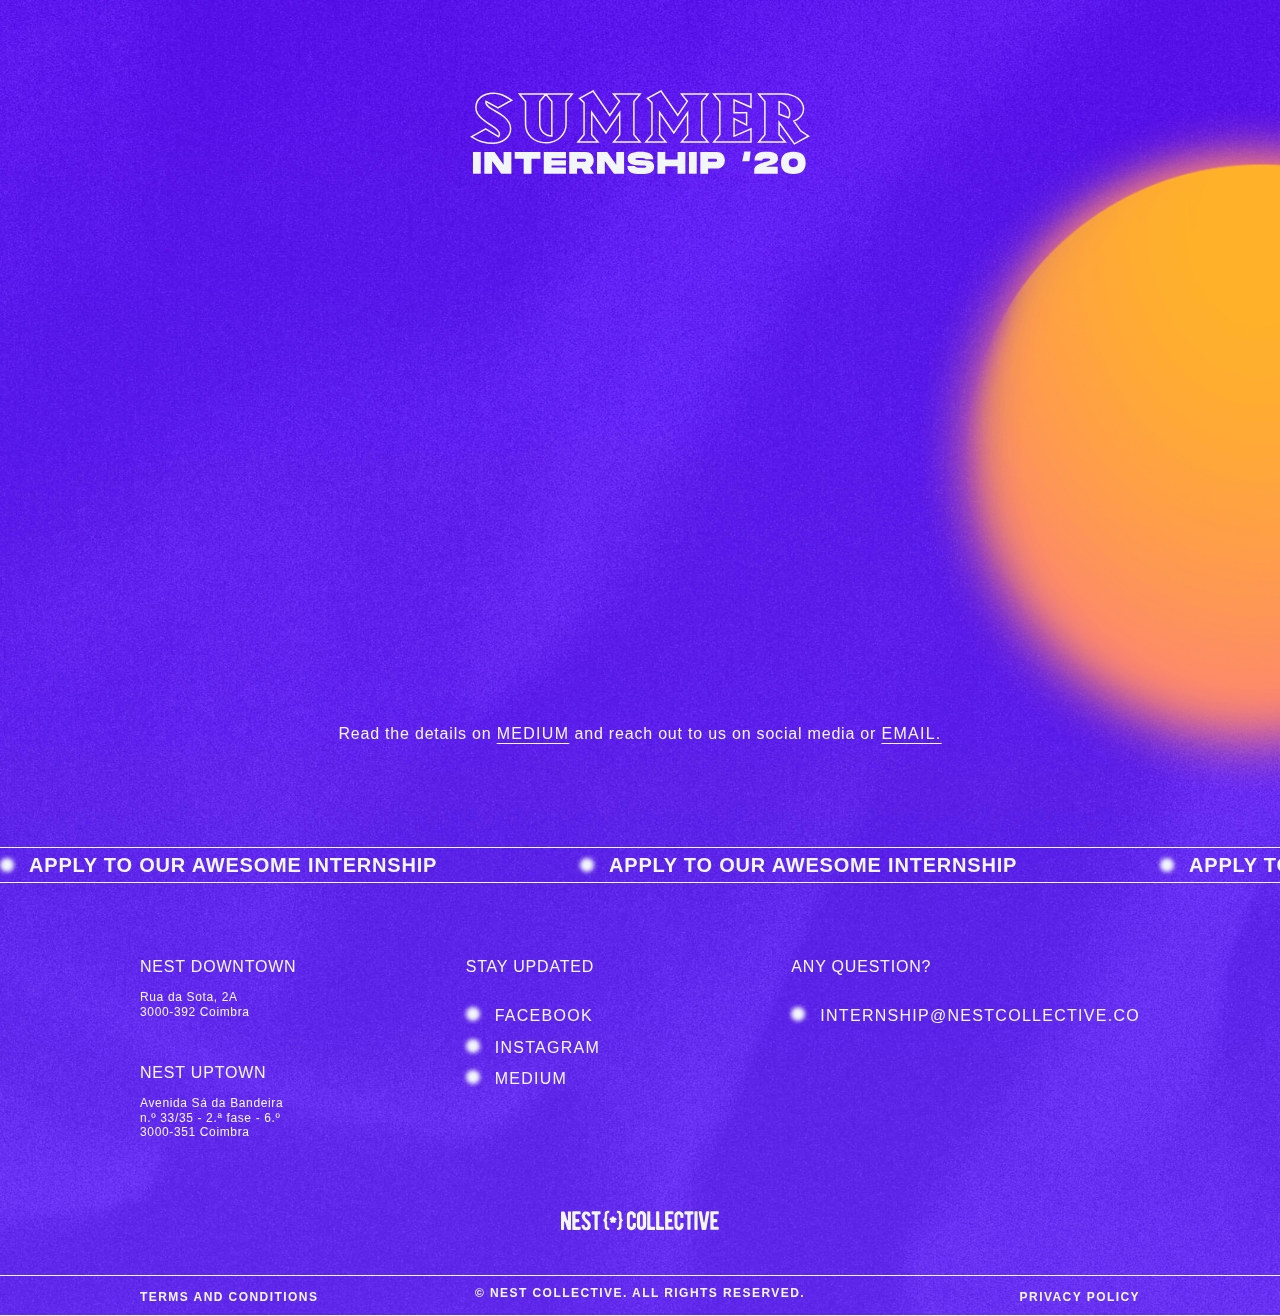
==== commit 98aef55d: "change url" ====
--- a/apply.html
+++ b/apply.html
@@ -18,7 +18,7 @@
     
     <!-- Sharing -->
     <meta property="og:title" content="Nest Collective Internship">
-    <meta property="og:url" content="http://www.internships.nestcollective.co">
+    <meta property="og:url" content="http://www.internship.nestcollective.co">
     <meta property="og:image" content="https://i.imgur.com/PB6jQiB.jpg">
     <meta property="og:site_name" content="Nest Collective Internship">
     <meta property="og:description" content="The Nest Collective Summer Internship 2020 is your best way to learn by doing in the tech industry.">
@@ -39,7 +39,7 @@
   <body>
     <img src="assets/images/sun.png" class="fixed-sun">
     <header>
-      <a href="index.html">
+      <a href="/index">
         <img class="logo" src="assets/images/logo.svg">
       </a>
     </header>
@@ -103,7 +103,7 @@
         <div class="email-wrapper">
           <p class="t-upper">Any question?</p>
           <ul class="dotted-list">
-            <li><a href="mailto:internship@nestcollective.co" target="_blank"><span class="dot"></span>internship@nestcollective.co</a></li>
+            <li><a href="mailto:internship@nestcollective.co" target="_blank" class="smaller-link"><span class="dot"></span>internship@nestcollective.co</a></li>
           </ul>
         </div>
       </div>
@@ -113,11 +113,11 @@
         </a>
       </div>
       <div class="policies policies-grid">
-        <a href="terms.html" target="_blank" class="terms">
+        <a href="/terms" target="_blank" class="terms">
           <small><b>Terms and Conditions</b></small>
         </a>
           <small class="t-upper copyrights"><b>© Nest collective. All rights reserved.</b></small>
-        <a href="privacy.html" target="_blank" class="privacy-policy">
+        <a href="/privacy" target="_blank" class="privacy-policy">
           <small><b>Privacy Policy</b></small>
           </a>
       </div>
--- a/assets/stylesheets/application.css
+++ b/assets/stylesheets/application.css
@@ -1 +1 @@
-html,body,div,span,object,iframe,h1,h2,h3,h4,h5,h6,p,blockquote,pre,a,abbr,address,cite,code,del,dfn,em,img,ins,kbd,q,samp,img,input,button,textarea,small,strong,sub,sup,var,b,u,i,dl,dt,dd,ol,ul,li,fieldset,form,label,legend,caption,table,thead,tbody,tfoot,th,tr,td,article,aside,canvas,details,figcaption,figure,footer,header,hgroup,main,menu,nav,section,summary,time,mark,audio,video{appearance:none;background:transparent;border:0;border-collapse:collapse;border-radius:0;border-spacing:0;box-sizing:border-box;font-family:inherit;font-size:100%;line-height:120%;list-style:none;margin:0;outline:0;padding:0;resize:none;vertical-align:baseline}article,aside,details,figcaption,figure,footer,header,hgroup,main,menu,nav,section{display:block}input,select{vertical-align:middle}input[type=search]::-ms-clear{display:none;height:0;width:0}input[type=search]::-ms-reveal{display:none;height:0;width:0}input[type=search]::-webkit-search-decoration,input[type=search]::-webkit-search-cancel-button,input[type=search]::-webkit-search-results-button,input[type=search]::-webkit-search-results-decoration{display:none}html{text-rendering:optimizeLegibility;font-kerning:normal;-webkit-font-smoothing:antialiased;-moz-osx-font-smoothing:grayscale;font-size:62.5%;text-size-adjust:100%}.links-grid{display:grid;grid-template-columns:1fr;grid-gap:2rem}@media (min-width: 768px){.links-grid{grid-template-columns:1fr 1fr max-content}}.policies-grid{display:grid;grid-template-columns:1fr;grid-gap:2rem}@media (min-width: 768px){.policies-grid{grid-template-columns:1fr max-content 1fr}}.container-fluid{margin-right:auto;margin-left:auto;padding-right:2rem;padding-left:2rem}.row{box-sizing:border-box;display:-ms-flexbox;display:-webkit-box;display:flex;-ms-flex:0 1 auto;-webkit-box-flex:0;flex:0 1 auto;-ms-flex-direction:row;-webkit-box-orient:horizontal;-webkit-box-direction:normal;flex-direction:row;-ms-flex-wrap:wrap;flex-wrap:wrap;margin-right:-1rem;margin-left:-1rem}.row.reverse{-ms-flex-direction:row-reverse;-webkit-box-orient:horizontal;-webkit-box-direction:reverse;flex-direction:row-reverse}.col.reverse{-ms-flex-direction:column-reverse;-webkit-box-orient:vertical;-webkit-box-direction:reverse;flex-direction:column-reverse}.col-xs,.col-xs-1,.col-xs-2,.col-xs-3,.col-xs-4,.col-xs-5,.col-xs-6,.col-xs-7,.col-xs-8,.col-xs-9,.col-xs-10,.col-xs-11,.col-xs-12{box-sizing:border-box;-ms-flex:0 0 auto;-webkit-box-flex:0;flex:0 0 auto;padding-right:1rem;padding-left:1rem}.col-xs{-webkit-flex-grow:1;-ms-flex-positive:1;-webkit-box-flex:1;flex-grow:1;-ms-flex-preferred-size:0;flex-basis:0;max-width:100%}.col-xs-1{-ms-flex-preferred-size:8.333%;flex-basis:8.333%;max-width:8.333%}.col-xs-2{-ms-flex-preferred-size:16.667%;flex-basis:16.667%;max-width:16.667%}.col-xs-3{-ms-flex-preferred-size:25%;flex-basis:25%;max-width:25%}.col-xs-4{-ms-flex-preferred-size:33.333%;flex-basis:33.333%;max-width:33.333%}.col-xs-5{-ms-flex-preferred-size:41.667%;flex-basis:41.667%;max-width:41.667%}.col-xs-6{-ms-flex-preferred-size:50%;flex-basis:50%;max-width:50%}.col-xs-7{-ms-flex-preferred-size:58.333%;flex-basis:58.333%;max-width:58.333%}.col-xs-8{-ms-flex-preferred-size:66.667%;flex-basis:66.667%;max-width:66.667%}.col-xs-9{-ms-flex-preferred-size:75%;flex-basis:75%;max-width:75%}.col-xs-10{-ms-flex-preferred-size:83.333%;flex-basis:83.333%;max-width:83.333%}.col-xs-11{-ms-flex-preferred-size:91.667%;flex-basis:91.667%;max-width:91.667%}.col-xs-12{-ms-flex-preferred-size:100%;flex-basis:100%;max-width:100%}.col-xs-offset-1{margin-left:8.333%}.col-xs-offset-2{margin-left:16.667%}.col-xs-offset-3{margin-left:25%}.col-xs-offset-4{margin-left:33.333%}.col-xs-offset-5{margin-left:41.667%}.col-xs-offset-6{margin-left:50%}.col-xs-offset-7{margin-left:58.333%}.col-xs-offset-8{margin-left:66.667%}.col-xs-offset-9{margin-left:75%}.col-xs-offset-10{margin-left:83.333%}.col-xs-offset-11{margin-left:91.667%}.start-xs{-ms-flex-pack:start;-webkit-box-pack:start;justify-content:flex-start;text-align:start}.center-xs{-ms-flex-pack:center;-webkit-box-pack:center;justify-content:center;text-align:center}.end-xs{-ms-flex-pack:end;-webkit-box-pack:end;justify-content:flex-end;text-align:end}.top-xs{-ms-flex-align:start;-webkit-box-align:start;align-items:flex-start}.middle-xs{-ms-flex-align:center;-webkit-box-align:center;align-items:center}.bottom-xs{-ms-flex-align:end;-webkit-box-align:end;align-items:flex-end}.around-xs{-ms-flex-pack:distribute;justify-content:space-around}.between-xs{-ms-flex-pack:justify;-webkit-box-pack:justify;justify-content:space-between}.first-xs{-ms-flex-order:-1;-webkit-box-ordinal-group:0;order:-1}.last-xs{-ms-flex-order:1;-webkit-box-ordinal-group:2;order:1}@media only screen and (min-width: 48em){.container{width:46rem}.col-sm,.col-sm-1,.col-sm-2,.col-sm-3,.col-sm-4,.col-sm-5,.col-sm-6,.col-sm-7,.col-sm-8,.col-sm-9,.col-sm-10,.col-sm-11,.col-sm-12{box-sizing:border-box;-ms-flex:0 0 auto;-webkit-box-flex:0;flex:0 0 auto;padding-right:1rem;padding-left:1rem}.col-sm{-webkit-flex-grow:1;-ms-flex-positive:1;-webkit-box-flex:1;flex-grow:1;-ms-flex-preferred-size:0;flex-basis:0;max-width:100%}.col-sm-1{-ms-flex-preferred-size:8.333%;flex-basis:8.333%;max-width:8.333%}.col-sm-2{-ms-flex-preferred-size:16.667%;flex-basis:16.667%;max-width:16.667%}.col-sm-3{-ms-flex-preferred-size:25%;flex-basis:25%;max-width:25%}.col-sm-4{-ms-flex-preferred-size:33.333%;flex-basis:33.333%;max-width:33.333%}.col-sm-5{-ms-flex-preferred-size:41.667%;flex-basis:41.667%;max-width:41.667%}.col-sm-6{-ms-flex-preferred-size:50%;flex-basis:50%;max-width:50%}.col-sm-7{-ms-flex-preferred-size:58.333%;flex-basis:58.333%;max-width:58.333%}.col-sm-8{-ms-flex-preferred-size:66.667%;flex-basis:66.667%;max-width:66.667%}.col-sm-9{-ms-flex-preferred-size:75%;flex-basis:75%;max-width:75%}.col-sm-10{-ms-flex-preferred-size:83.333%;flex-basis:83.333%;max-width:83.333%}.col-sm-11{-ms-flex-preferred-size:91.667%;flex-basis:91.667%;max-width:91.667%}.col-sm-12{-ms-flex-preferred-size:100%;flex-basis:100%;max-width:100%}.col-sm-offset-1{margin-left:8.333%}.col-sm-offset-2{margin-left:16.667%}.col-sm-offset-3{margin-left:25%}.col-sm-offset-4{margin-left:33.333%}.col-sm-offset-5{margin-left:41.667%}.col-sm-offset-6{margin-left:50%}.col-sm-offset-7{margin-left:58.333%}.col-sm-offset-8{margin-left:66.667%}.col-sm-offset-9{margin-left:75%}.col-sm-offset-10{margin-left:83.333%}.col-sm-offset-11{margin-left:91.667%}.start-sm{-ms-flex-pack:start;-webkit-box-pack:start;justify-content:flex-start;text-align:start}.center-sm{-ms-flex-pack:center;-webkit-box-pack:center;justify-content:center;text-align:center}.end-sm{-ms-flex-pack:end;-webkit-box-pack:end;justify-content:flex-end;text-align:end}.top-sm{-ms-flex-align:start;-webkit-box-align:start;align-items:flex-start}.middle-sm{-ms-flex-align:center;-webkit-box-align:center;align-items:center}.bottom-sm{-ms-flex-align:end;-webkit-box-align:end;align-items:flex-end}.around-sm{-ms-flex-pack:distribute;justify-content:space-around}.between-sm{-ms-flex-pack:justify;-webkit-box-pack:justify;justify-content:space-between}.first-sm{-ms-flex-order:-1;-webkit-box-ordinal-group:0;order:-1}.last-sm{-ms-flex-order:1;-webkit-box-ordinal-group:2;order:1}}@media only screen and (min-width: 62em){.container{width:61rem}.col-md,.col-md-1,.col-md-2,.col-md-3,.col-md-4,.col-md-5,.col-md-6,.col-md-7,.col-md-8,.col-md-9,.col-md-10,.col-md-11,.col-md-12{box-sizing:border-box;-ms-flex:0 0 auto;-webkit-box-flex:0;flex:0 0 auto;padding-right:1rem;padding-left:1rem}.col-md{-webkit-flex-grow:1;-ms-flex-positive:1;-webkit-box-flex:1;flex-grow:1;-ms-flex-preferred-size:0;flex-basis:0;max-width:100%}.col-md-1{-ms-flex-preferred-size:8.333%;flex-basis:8.333%;max-width:8.333%}.col-md-2{-ms-flex-preferred-size:16.667%;flex-basis:16.667%;max-width:16.667%}.col-md-3{-ms-flex-preferred-size:25%;flex-basis:25%;max-width:25%}.col-md-4{-ms-flex-preferred-size:33.333%;flex-basis:33.333%;max-width:33.333%}.col-md-5{-ms-flex-preferred-size:41.667%;flex-basis:41.667%;max-width:41.667%}.col-md-6{-ms-flex-preferred-size:50%;flex-basis:50%;max-width:50%}.col-md-7{-ms-flex-preferred-size:58.333%;flex-basis:58.333%;max-width:58.333%}.col-md-8{-ms-flex-preferred-size:66.667%;flex-basis:66.667%;max-width:66.667%}.col-md-9{-ms-flex-preferred-size:75%;flex-basis:75%;max-width:75%}.col-md-10{-ms-flex-preferred-size:83.333%;flex-basis:83.333%;max-width:83.333%}.col-md-11{-ms-flex-preferred-size:91.667%;flex-basis:91.667%;max-width:91.667%}.col-md-12{-ms-flex-preferred-size:100%;flex-basis:100%;max-width:100%}.col-md-offset-1{margin-left:8.333%}.col-md-offset-2{margin-left:16.667%}.col-md-offset-3{margin-left:25%}.col-md-offset-4{margin-left:33.333%}.col-md-offset-5{margin-left:41.667%}.col-md-offset-6{margin-left:50%}.col-md-offset-7{margin-left:58.333%}.col-md-offset-8{margin-left:66.667%}.col-md-offset-9{margin-left:75%}.col-md-offset-10{margin-left:83.333%}.col-md-offset-11{margin-left:91.667%}.start-md{-ms-flex-pack:start;-webkit-box-pack:start;justify-content:flex-start;text-align:start}.center-md{-ms-flex-pack:center;-webkit-box-pack:center;justify-content:center;text-align:center}.end-md{-ms-flex-pack:end;-webkit-box-pack:end;justify-content:flex-end;text-align:end}.top-md{-ms-flex-align:start;-webkit-box-align:start;align-items:flex-start}.middle-md{-ms-flex-align:center;-webkit-box-align:center;align-items:center}.bottom-md{-ms-flex-align:end;-webkit-box-align:end;align-items:flex-end}.around-md{-ms-flex-pack:distribute;justify-content:space-around}.between-md{-ms-flex-pack:justify;-webkit-box-pack:justify;justify-content:space-between}.first-md{-ms-flex-order:-1;-webkit-box-ordinal-group:0;order:-1}.last-md{-ms-flex-order:1;-webkit-box-ordinal-group:2;order:1}}@media only screen and (min-width: 75em){.container{width:71rem}.col-lg,.col-lg-1,.col-lg-2,.col-lg-3,.col-lg-4,.col-lg-5,.col-lg-6,.col-lg-7,.col-lg-8,.col-lg-9,.col-lg-10,.col-lg-11,.col-lg-12{box-sizing:border-box;-ms-flex:0 0 auto;-webkit-box-flex:0;flex:0 0 auto;padding-right:1rem;padding-left:1rem}.col-lg{-webkit-flex-grow:1;-ms-flex-positive:1;-webkit-box-flex:1;flex-grow:1;-ms-flex-preferred-size:0;flex-basis:0;max-width:100%}.col-lg-1{-ms-flex-preferred-size:8.333%;flex-basis:8.333%;max-width:8.333%}.col-lg-2{-ms-flex-preferred-size:16.667%;flex-basis:16.667%;max-width:16.667%}.col-lg-3{-ms-flex-preferred-size:25%;flex-basis:25%;max-width:25%}.col-lg-4{-ms-flex-preferred-size:33.333%;flex-basis:33.333%;max-width:33.333%}.col-lg-5{-ms-flex-preferred-size:41.667%;flex-basis:41.667%;max-width:41.667%}.col-lg-6{-ms-flex-preferred-size:50%;flex-basis:50%;max-width:50%}.col-lg-7{-ms-flex-preferred-size:58.333%;flex-basis:58.333%;max-width:58.333%}.col-lg-8{-ms-flex-preferred-size:66.667%;flex-basis:66.667%;max-width:66.667%}.col-lg-9{-ms-flex-preferred-size:75%;flex-basis:75%;max-width:75%}.col-lg-10{-ms-flex-preferred-size:83.333%;flex-basis:83.333%;max-width:83.333%}.col-lg-11{-ms-flex-preferred-size:91.667%;flex-basis:91.667%;max-width:91.667%}.col-lg-12{-ms-flex-preferred-size:100%;flex-basis:100%;max-width:100%}.col-lg-offset-1{margin-left:8.333%}.col-lg-offset-2{margin-left:16.667%}.col-lg-offset-3{margin-left:25%}.col-lg-offset-4{margin-left:33.333%}.col-lg-offset-5{margin-left:41.667%}.col-lg-offset-6{margin-left:50%}.col-lg-offset-7{margin-left:58.333%}.col-lg-offset-8{margin-left:66.667%}.col-lg-offset-9{margin-left:75%}.col-lg-offset-10{margin-left:83.333%}.col-lg-offset-11{margin-left:91.667%}.start-lg{-ms-flex-pack:start;-webkit-box-pack:start;justify-content:flex-start;text-align:start}.center-lg{-ms-flex-pack:center;-webkit-box-pack:center;justify-content:center;text-align:center}.end-lg{-ms-flex-pack:end;-webkit-box-pack:end;justify-content:flex-end;text-align:end}.top-lg{-ms-flex-align:start;-webkit-box-align:start;align-items:flex-start}.middle-lg{-ms-flex-align:center;-webkit-box-align:center;align-items:center}.bottom-lg{-ms-flex-align:end;-webkit-box-align:end;align-items:flex-end}.around-lg{-ms-flex-pack:distribute;justify-content:space-around}.between-lg{-ms-flex-pack:justify;-webkit-box-pack:justify;justify-content:space-between}.first-lg{-ms-flex-order:-1;-webkit-box-ordinal-group:0;order:-1}.last-lg{-ms-flex-order:1;-webkit-box-ordinal-group:2;order:1}}@font-face{font-family:'Harbour';src:url(../resources/HarbourRegular.ttf) format("truetype");font-display:swap}@font-face{font-family:'Monument-Regular';src:url(../resources/MonumentExtended.otf) format("opentype");font-display:swap}@font-face{font-family:'Monument-Ultra';src:url(../resources/MonumentExtended-Ultra.otf) format("opentype");font-display:swap}.fullscreen-wrapper{height:100vh;width:100%}.section-o-wrapper,header,footer .web-links,footer .policies{padding:0 2rem}@media (min-width: 768px){.section-o-wrapper,header,footer .web-links,footer .policies{padding:0 6rem}}@media (min-width: 992px){.section-o-wrapper,header,footer .web-links,footer .policies{padding:0 14rem}}@media (min-width: 1600px){.section-o-wrapper,header,footer .web-links,footer .policies{padding:0 18rem}}.first-cp-wrapper{display:flex;justify-content:center;align-items:center;flex-direction:column;margin-top:10rem;height:calc(100vh - 10rem)}@media (min-width: 768px){.first-cp-wrapper{margin-top:18rem;height:calc(100vh - 18rem)}}body{background-color:#4615E0;color:#F3F6F9;font-family:"Monument-Regular","Avenir",Helvetica,Arial,sans-serif;font-size:1.6rem;letter-spacing:0.04em;line-height:160%;overflow-x:hidden !important;font-style:normal;font-weight:normal}h1,h3,h5,label,button,a{text-transform:uppercase}h1{font-family:"Harbour",serif;line-height:140%;letter-spacing:0.08em;font-size:3.8rem}@media (min-width: 768px){h1{font-size:5rem}}h2{letter-spacing:0.05em;line-height:140%;font-size:2.4rem}@media (min-width: 768px){h2{font-size:4.6rem}}h3{font-family:"Harbour",serif;line-height:140%;letter-spacing:0.08em;font-size:2.8rem}@media (min-width: 768px){h3{font-size:3.8rem}}h5{font-size:2rem;line-height:120%;letter-spacing:0.04em;font-size:2rem}h6{font-size:1.4rem;line-height:120%;letter-spacing:0.1em}p{line-height:170%;letter-spacing:0.05em;font-size:1.4rem}@media (min-width: 768px){p{font-size:1.6rem}}span{display:inline-block}a{text-decoration:none}a:active,a:visited,a:focus{color:#F3F6F9}label,.label{line-height:100%;letter-spacing:0.2em}@media (min-width: 768px){label,.label{font-size:1.2rem}}b{font-family:"Monument-Ultra","Avenir",Helvetica,Arial,sans-serif}small{font-size:1.2rem}a{cursor:pointer;transition:all .3s cubic-bezier(0.19, 1, 0.22, 1);letter-spacing:0.08em;color:#F3F6F9}a .smaller-link{font-size:1.5rem}@media (min-width: 768px){a .smaller-link{font-size:1.6rem}}.button,.btn-link{transition:all .5s cubic-bezier(0.19, 1, 0.22, 1);font-family:"Monument-Ultra","Avenir",Helvetica,Arial,sans-serif;min-width:14rem;padding:2.4rem 2.4rem;float:left;text-align:center;background-color:transparent;color:#F3F6F9;border-bottom:1px solid #F3F6F9;position:relative}.button:hover,.btn-link:hover{color:#6846FF;transition:0.6s transform cubic-bezier(0.19, 1, 0.22, 1)}.button:hover:after,.btn-link:hover:after{transform:scaleY(1);transform-origin:bottom}.button:after,.btn-link:after{content:"";position:absolute;bottom:-1px;left:0;z-index:-1;width:101%;height:102%;transform:scaleY(0);transition:0.6s transform cubic-bezier(0.19, 1, 0.22, 1);transform-origin:top left;background-color:#F3F6F9}@media (min-width: 768px){.button,.btn-link{min-width:16rem}}.button.button-icon,.btn-link.button-icon{display:flex;align-items:center}.button.button-icon img,.btn-link.button-icon img{margin-right:2rem;height:100%}label{padding-bottom:1rem;display:inline-block}body{width:100%;height:100%;background-image:url("../images/background-mixed.jpg");background-repeat:no-repeat;background-position:top;background-size:cover}main,section{position:relative}img.bg-texture{position:absolute;top:0;left:0;height:100%;width:100%;object-position:50% 50%;object-fit:cover;z-index:-5}img.fixed-sun{position:fixed;top:50%;right:-26%;transform:translateY(-50%);width:150%}@media (min-width: 768px){img.fixed-sun{right:-80%}}@media (min-width: 992px){img.fixed-sun{width:50%;right:-20%}}svg.large-header{font:17rem "Harbour",serif;width:100%;text-align:center;height:45rem;opacity:0.2;position:absolute;z-index:-1;top:5%}svg.large-header text{fill:none;stroke:#F3F6F9;stroke-width:1px;stroke-linejoin:round}svg.large-header.nestatini text{transform:translateX(-60%)}svg.large-header.indago text{transform:translateX(-40%)}svg.large-header.indago text{transform:translateX(-42%)}.scroll-down{position:absolute;left:0;bottom:1rem;width:100%;padding:0 2rem;z-index:-3}@media (min-width: 768px){.scroll-down{padding:0 4rem}}.scroll-down .scroll-arrow{display:inline}.scroll-down .scroll-arrow:last-child{float:right}header{position:absolute;left:0;top:0;padding-top:5rem;width:100%;height:10rem}@media (min-width: 768px){header{padding-top:9rem;height:18rem}}header .logo-link{display:block}header .logo{width:80%}@media (min-width: 768px){header .logo{width:34rem}}@keyframes scroll{0%{transform:translateX(0)}100%{transform:translateX(calc(-58rem * 4))}}.infinite-slider{border-top:1px solid #F3F6F9;border-bottom:1px solid #F3F6F9;margin:auto;width:100vw;position:relative;padding:.5rem 0;overflow:hidden}.infinite-slider .slide-track{animation:scroll 20s linear infinite;display:flex}.infinite-slider .slide-track a{display:inherit}.infinite-slider .slide h5{height:auto;width:58rem}.dot{filter:blur(2px);background:#F3F6F9;border-radius:50%;width:1.4rem;height:1.4rem;margin-right:1.5rem}.project-preview-wrapper{margin-top:4rem;margin-bottom:10rem}.project-preview-link{border-top:1px solid #F3F6F9;display:block}.project-preview-link:last-child{border-bottom:1px solid #F3F6F9}.project-preview-article{position:relative;padding-top:1.5rem;padding-bottom:1.5rem}@media (min-width: 768px){.project-preview-article{padding-top:3rem;padding-bottom:3rem}}.project-preview-article:hover .dot-ident{background-color:#ffab34}.project-preview-article:hover .img-placeholder::after{opacity:0.2}.project-preview-article:hover .details-wheel{opacity:1}.project-preview-article .dot-ident{transition:all .5s cubic-bezier(0.19, 1, 0.22, 1);width:1.8rem;height:1.8rem;border-radius:50%;background-color:#F3F6F9;filter:blur(2px);margin-right:1.5rem;transform:translateY(3px)}.project-preview-article .img-placeholder{position:relative;height:20rem}@media (min-width: 1600px){.project-preview-article .img-placeholder{height:25rem}}.project-preview-article .img-placeholder img{width:100%;height:100%;object-fit:cover;box-shadow:0px 2px 40px rgba(61,0,254,0.4)}.project-preview-article .img-placeholder:after{transition:all .5s cubic-bezier(0.19, 1, 0.22, 1);content:"";width:100%;height:100%;position:absolute;left:0;top:0;background:linear-gradient(180deg, #3d00fe 0%, #6846ff 76.56%);mix-blend-mode:multiply;opacity:0.6}.project-preview-article .details-wheel{transition:all .5s cubic-bezier(0.19, 1, 0.22, 1);opacity:0;position:absolute;right:-3rem;top:0;animation:rotating 8s linear infinite;transform-origin:center}.project-preview-article .details-wheel.lefted{left:-3rem;right:0}.project-preview-title{margin-top:1rem;margin-bottom:3rem}@media (min-width: 992px){.project-preview-title{margin-top:7rem}}@keyframes rotating{from{-ms-transform:rotate(0deg);-moz-transform:rotate(0deg);-webkit-transform:rotate(0deg);-o-transform:rotate(0deg);transform:rotate(0deg)}to{-ms-transform:rotate(360deg);-moz-transform:rotate(360deg);-webkit-transform:rotate(360deg);-o-transform:rotate(360deg);transform:rotate(360deg)}}footer{position:relative;z-index:1}footer .web-links{margin-top:5rem;margin-bottom:7rem}footer .web-links .address-wrapper,footer .web-links .socials-wrapper,footer .web-links .email-wrapper{margin-top:2rem}footer .web-links .address-wrapper .address-container.uptown{margin-top:4rem}footer .web-links .address-wrapper .address-container .address-title{margin-bottom:1rem}footer .web-links .address-wrapper .address-container address{font-size:1.2rem;font-style:normal}footer .web-links .dotted-list{margin-top:2rem}footer .web-links .dotted-list li{padding:.6rem 0}footer .web-links .dotted-list li a:hover .dot{transition:all .3s cubic-bezier(0.19, 1, 0.22, 1);background-color:#FFAB34}footer .policies{border-top:1px solid #F3F6F9;border-bottom:1px solid #F3F6F9;padding-top:1rem;padding-bottom:1rem}footer .policies .terms,footer .policies .copyrights,footer .policies .privacy-policy{text-align:center}@media (min-width: 768px){footer .policies .terms{text-align:left}footer .policies .copyrights{text-align:center}footer .policies .privacy-policy{text-align:right}}footer .policies small{letter-spacing:0.12em}.testimonials-wrapper{margin-bottom:7rem}.swiper-container{width:100%;min-height:40rem;margin-top:6rem}.swiper-container .swiper-slide{cursor:grab;display:flex;align-items:center;justify-content:center}.swiper-container .swiper-slide-wrapper{text-align:center;display:flex;justify-content:center;align-items:center;flex-direction:column;width:100%}@media (min-width: 768px){.swiper-container .swiper-slide-wrapper{width:80%}}@media (min-width: 992px){.swiper-container .swiper-slide-wrapper{width:70%}}@media (min-width: 1200px){.swiper-container .swiper-slide-wrapper{width:50%}}.swiper-container .swiper-slide .swiper-slide-wrapper{padding-bottom:4rem;padding-top:4rem}.swiper-container .testimonial-name{font-size:2.2rem;line-height:110%;letter-spacing:0.14em}.swiper-container .testimonial-text{margin-top:3rem;text-transform:none;line-height:160%;font-size:1.6rem}@media (min-width: 992px){.swiper-container .testimonial-text{font-size:2rem}}.swiper-container .swiper-pagination .swiper-pagination-bullet{width:6rem;height:.6rem;border-radius:0;background:transparent;opacity:1;border:1px solid #F3F6F9}.swiper-container .swiper-pagination .swiper-pagination-bullet-active{background-color:#F3F6F9}.swiper-container .swiper-pagination .swiper-pagination-bullet-active-next-next,.swiper-container .swiper-pagination .swiper-pagination-bullet-active-prev-prev{transform:scale(0.66)}.swiper-container .swiper-button-prev,.swiper-container .swiper-button-next{color:#F3F6F9;display:none}@media (min-width: 768px){.swiper-container .swiper-button-prev,.swiper-container .swiper-button-next{display:block}}.homepage-title{width:100%;margin-bottom:4rem}@media (min-width: 992px){.homepage-title{width:80%;margin-bottom:6rem}}@media (min-width: 1600px){.homepage-title{width:70%}}.form-wrapper{padding-top:10rem;padding-bottom:10rem}.form-wrapper{margin-top:10rem;height:100%;padding-top:0}@media (min-width: 768px){.form-wrapper{margin-top:18rem}}a.underlined{text-decoration:underline;text-underline-position:under}.aside-page-wrapper{margin-top:10rem;margin-bottom:10rem;height:100%}@media (min-width: 768px){.aside-page-wrapper{margin-top:18rem}}.aside-page-title{margin-bottom:20rem;padding-top:20rem}.aside-page-block{margin-bottom:8rem;width:100%}@media (min-width: 992px){.aside-page-block{width:60%}}.aside-page-block p{margin-bottom:2rem;line-height:170%}.aside-page-surtitle{padding-bottom:3rem;margin-bottom:4rem;border-bottom:1px solid #F3F6F9}.project-page-header{display:flex;align-items:center;flex-direction:column;margin-top:10rem;height:calc(100vh - 10rem)}@media (min-width: 768px){.project-page-header{margin-top:18rem;height:calc(100vh - 18rem)}}.project-page-header .project-info{margin-top:30vh}.project-page-header .project-info .project-year{letter-spacing:0.12em;text-transform:uppercase}.project-page-header .project-info .project-year,.project-page-header .project-info .project-name{text-align:center}.project-preset-wrapper{margin-top:-20vh}.project-preset-wrapper .project-image-wrapper img{width:100%;object-fit:contain}.project-preset-wrapper .project-image-wrapper img.header-mockup{box-shadow:0px 2px 40px rgba(61,0,254,0.4);margin-top:-6px}.project-preset-info-wrapper{margin-top:12rem;margin-bottom:12rem}.project-preset-surtitle{font-family:"Monument-Ultra","Avenir",Helvetica,Arial,sans-serif;font-size:1.8rem;letter-spacing:0.08em;text-transform:uppercase}.project-phase-article{border-top:1px solid #F3F6F9;padding-top:1.5rem;margin-bottom:1.5rem}.project-phase-article:last-child{border-bottom:1px solid #F3F6F9}.project-phase-header{margin-bottom:6rem}.project-phase-header small{text-transform:uppercase}.project-phase-content{margin-bottom:8rem}.project-phase-content .dot-ident{width:1.6rem;height:1.6rem;border-radius:50%;background-color:#F3F6F9;filter:blur(2px);margin-right:1.5rem;transform:translateY(3px)}.project-phase-footer{margin-bottom:7rem}.project-phase-footer .img-placeholder img{width:100%;box-shadow:0px 2px 40px rgba(61,0,254,0.4)}.project-team-wrapper{margin-bottom:18rem}.project-team-title{margin-top:12rem;margin-bottom:4rem}.project-team-image{box-shadow:0px 2px 40px rgba(61,0,254,0.4);max-height:23rem}@media (min-width: 768px){.project-team-image{max-height:inherit}}.next-project-bar{background-color:#F3F6F9;width:100%;min-height:8rem;position:relative}.next-project-bar .next-project-link{display:block}.next-project-bar .next-project-link:hover .next-arrow{right:4rem}.next-project-bar .next-project-link:hover .next-project-title{transform:scale(1.02)}.next-project-bar .next-project-title{transition:all .5s cubic-bezier(0.19, 1, 0.22, 1);color:#6846FF;font-size:2rem;padding:2rem 0;text-transform:uppercase}@media (min-width: 768px){.next-project-bar .next-project-title{font-size:3rem}}.next-project-bar .next-arrow{transition:all .5s cubic-bezier(0.19, 1, 0.22, 1);position:absolute;right:1rem;top:50%;transform:scale(0.5) translateY(-50%)}@media (min-width: 768px){.next-project-bar .next-arrow{right:5rem;transform:scale(1) translateY(-50%)}}.no-select{user-select:none}.truncate{text-overflow:ellipsis;overflow:hidden;white-space:nowrap}.img-center,header .logo{margin-left:50%;transform:translateX(-50%)}.clear:after{content:'';clear:both;display:block}.w-100{width:100%}.h-100{height:100%}.no-margin{margin:0 !important}.no-padding{padding:0 !important}.fullscreen{width:100%;height:100vh}.t-center{text-align:center}.t-upper{text-transform:uppercase}.w-25{width:25%}.w-50{width:100%}@media (min-width: 768px){.w-50{width:50%}}.drag{cursor:move;cursor:grab}.drag:active{cursor:grabbing}.mt-5{margin-top:.5rem}.mt-10{margin-top:1rem}.mt-20{margin-top:2rem}.mt-30{margin-top:3rem}.mt-40{margin-top:4rem}.mt-50{margin-top:5rem}.mt-75{margin-top:7rem}.mt-100{margin-top:10rem}.mt-120{margin-top:12rem}.mt-150{margin-top:15rem}.mt-200{margin-top:20rem}.mr-5{margin-right:.5rem}.mr-10{margin-right:1rem}.mr-20{margin-right:2rem}.mr-30{margin-right:3rem}.mr-40{margin-right:4rem}.mr-50{margin-right:5rem}.mr-75{margin-right:7rem}.mr-100{margin-right:10rem}.mr-120{margin-right:12rem}.mr-150{margin-right:15rem}.mr-200{margin-right:20rem}.mb-5{margin-bottom:.5rem}.mb-10{margin-bottom:1rem}.mb-20{margin-bottom:2rem}.mb-30{margin-bottom:3rem}.mb-40{margin-bottom:4rem}.mb-50{margin-bottom:5rem}.mb-75{margin-bottom:7rem}.mb-100{margin-bottom:10rem}.mb-120{margin-bottom:12rem}.mb-150{margin-bottom:15rem}.mb-200{margin-bottom:20rem}.ml-5{margin-left:.5rem}.ml-10{margin-left:1rem}.ml-20{margin-left:2rem}.ml-30{margin-left:3rem}.ml-40{margin-left:4rem}.ml-50{margin-left:5rem}.ml-75{margin-left:7rem}.ml-100{margin-left:10rem}.ml-120{margin-left:12rem}.ml-150{margin-left:15rem}.ml-200{margin-left:20rem}.p-10{padding:1rem}.p-20{padding:2rem}.o-10{opacity:.1}.o-20{opacity:.2}.o-30{opacity:.3}.o-40{opacity:.4}.o-50{opacity:.5}.o-60{opacity:.6}.o-70{opacity:.7}.o-80{opacity:.8}.o-90{opacity:.9}.border-top{border-top:1px solid #F3F6F9}
+html,body,div,span,object,iframe,h1,h2,h3,h4,h5,h6,p,blockquote,pre,a,abbr,address,cite,code,del,dfn,em,img,ins,kbd,q,samp,img,input,button,textarea,small,strong,sub,sup,var,b,u,i,dl,dt,dd,ol,ul,li,fieldset,form,label,legend,caption,table,thead,tbody,tfoot,th,tr,td,article,aside,canvas,details,figcaption,figure,footer,header,hgroup,main,menu,nav,section,summary,time,mark,audio,video{appearance:none;background:transparent;border:0;border-collapse:collapse;border-radius:0;border-spacing:0;box-sizing:border-box;font-family:inherit;font-size:100%;line-height:120%;list-style:none;margin:0;outline:0;padding:0;resize:none;vertical-align:baseline}article,aside,details,figcaption,figure,footer,header,hgroup,main,menu,nav,section{display:block}input,select{vertical-align:middle}input[type=search]::-ms-clear{display:none;height:0;width:0}input[type=search]::-ms-reveal{display:none;height:0;width:0}input[type=search]::-webkit-search-decoration,input[type=search]::-webkit-search-cancel-button,input[type=search]::-webkit-search-results-button,input[type=search]::-webkit-search-results-decoration{display:none}html{text-rendering:optimizeLegibility;font-kerning:normal;-webkit-font-smoothing:antialiased;-moz-osx-font-smoothing:grayscale;font-size:62.5%;text-size-adjust:100%}.links-grid{display:grid;grid-template-columns:1fr;grid-gap:2rem}@media (min-width: 768px){.links-grid{grid-template-columns:1fr 1fr max-content}}.policies-grid{display:grid;grid-template-columns:1fr;grid-gap:2rem}@media (min-width: 768px){.policies-grid{grid-template-columns:1fr max-content 1fr}}.container-fluid{margin-right:auto;margin-left:auto;padding-right:2rem;padding-left:2rem}.row{box-sizing:border-box;display:-ms-flexbox;display:-webkit-box;display:flex;-ms-flex:0 1 auto;-webkit-box-flex:0;flex:0 1 auto;-ms-flex-direction:row;-webkit-box-orient:horizontal;-webkit-box-direction:normal;flex-direction:row;-ms-flex-wrap:wrap;flex-wrap:wrap;margin-right:-1rem;margin-left:-1rem}.row.reverse{-ms-flex-direction:row-reverse;-webkit-box-orient:horizontal;-webkit-box-direction:reverse;flex-direction:row-reverse}.col.reverse{-ms-flex-direction:column-reverse;-webkit-box-orient:vertical;-webkit-box-direction:reverse;flex-direction:column-reverse}.col-xs,.col-xs-1,.col-xs-2,.col-xs-3,.col-xs-4,.col-xs-5,.col-xs-6,.col-xs-7,.col-xs-8,.col-xs-9,.col-xs-10,.col-xs-11,.col-xs-12{box-sizing:border-box;-ms-flex:0 0 auto;-webkit-box-flex:0;flex:0 0 auto;padding-right:1rem;padding-left:1rem}.col-xs{-webkit-flex-grow:1;-ms-flex-positive:1;-webkit-box-flex:1;flex-grow:1;-ms-flex-preferred-size:0;flex-basis:0;max-width:100%}.col-xs-1{-ms-flex-preferred-size:8.333%;flex-basis:8.333%;max-width:8.333%}.col-xs-2{-ms-flex-preferred-size:16.667%;flex-basis:16.667%;max-width:16.667%}.col-xs-3{-ms-flex-preferred-size:25%;flex-basis:25%;max-width:25%}.col-xs-4{-ms-flex-preferred-size:33.333%;flex-basis:33.333%;max-width:33.333%}.col-xs-5{-ms-flex-preferred-size:41.667%;flex-basis:41.667%;max-width:41.667%}.col-xs-6{-ms-flex-preferred-size:50%;flex-basis:50%;max-width:50%}.col-xs-7{-ms-flex-preferred-size:58.333%;flex-basis:58.333%;max-width:58.333%}.col-xs-8{-ms-flex-preferred-size:66.667%;flex-basis:66.667%;max-width:66.667%}.col-xs-9{-ms-flex-preferred-size:75%;flex-basis:75%;max-width:75%}.col-xs-10{-ms-flex-preferred-size:83.333%;flex-basis:83.333%;max-width:83.333%}.col-xs-11{-ms-flex-preferred-size:91.667%;flex-basis:91.667%;max-width:91.667%}.col-xs-12{-ms-flex-preferred-size:100%;flex-basis:100%;max-width:100%}.col-xs-offset-1{margin-left:8.333%}.col-xs-offset-2{margin-left:16.667%}.col-xs-offset-3{margin-left:25%}.col-xs-offset-4{margin-left:33.333%}.col-xs-offset-5{margin-left:41.667%}.col-xs-offset-6{margin-left:50%}.col-xs-offset-7{margin-left:58.333%}.col-xs-offset-8{margin-left:66.667%}.col-xs-offset-9{margin-left:75%}.col-xs-offset-10{margin-left:83.333%}.col-xs-offset-11{margin-left:91.667%}.start-xs{-ms-flex-pack:start;-webkit-box-pack:start;justify-content:flex-start;text-align:start}.center-xs{-ms-flex-pack:center;-webkit-box-pack:center;justify-content:center;text-align:center}.end-xs{-ms-flex-pack:end;-webkit-box-pack:end;justify-content:flex-end;text-align:end}.top-xs{-ms-flex-align:start;-webkit-box-align:start;align-items:flex-start}.middle-xs{-ms-flex-align:center;-webkit-box-align:center;align-items:center}.bottom-xs{-ms-flex-align:end;-webkit-box-align:end;align-items:flex-end}.around-xs{-ms-flex-pack:distribute;justify-content:space-around}.between-xs{-ms-flex-pack:justify;-webkit-box-pack:justify;justify-content:space-between}.first-xs{-ms-flex-order:-1;-webkit-box-ordinal-group:0;order:-1}.last-xs{-ms-flex-order:1;-webkit-box-ordinal-group:2;order:1}@media only screen and (min-width: 48em){.container{width:46rem}.col-sm,.col-sm-1,.col-sm-2,.col-sm-3,.col-sm-4,.col-sm-5,.col-sm-6,.col-sm-7,.col-sm-8,.col-sm-9,.col-sm-10,.col-sm-11,.col-sm-12{box-sizing:border-box;-ms-flex:0 0 auto;-webkit-box-flex:0;flex:0 0 auto;padding-right:1rem;padding-left:1rem}.col-sm{-webkit-flex-grow:1;-ms-flex-positive:1;-webkit-box-flex:1;flex-grow:1;-ms-flex-preferred-size:0;flex-basis:0;max-width:100%}.col-sm-1{-ms-flex-preferred-size:8.333%;flex-basis:8.333%;max-width:8.333%}.col-sm-2{-ms-flex-preferred-size:16.667%;flex-basis:16.667%;max-width:16.667%}.col-sm-3{-ms-flex-preferred-size:25%;flex-basis:25%;max-width:25%}.col-sm-4{-ms-flex-preferred-size:33.333%;flex-basis:33.333%;max-width:33.333%}.col-sm-5{-ms-flex-preferred-size:41.667%;flex-basis:41.667%;max-width:41.667%}.col-sm-6{-ms-flex-preferred-size:50%;flex-basis:50%;max-width:50%}.col-sm-7{-ms-flex-preferred-size:58.333%;flex-basis:58.333%;max-width:58.333%}.col-sm-8{-ms-flex-preferred-size:66.667%;flex-basis:66.667%;max-width:66.667%}.col-sm-9{-ms-flex-preferred-size:75%;flex-basis:75%;max-width:75%}.col-sm-10{-ms-flex-preferred-size:83.333%;flex-basis:83.333%;max-width:83.333%}.col-sm-11{-ms-flex-preferred-size:91.667%;flex-basis:91.667%;max-width:91.667%}.col-sm-12{-ms-flex-preferred-size:100%;flex-basis:100%;max-width:100%}.col-sm-offset-1{margin-left:8.333%}.col-sm-offset-2{margin-left:16.667%}.col-sm-offset-3{margin-left:25%}.col-sm-offset-4{margin-left:33.333%}.col-sm-offset-5{margin-left:41.667%}.col-sm-offset-6{margin-left:50%}.col-sm-offset-7{margin-left:58.333%}.col-sm-offset-8{margin-left:66.667%}.col-sm-offset-9{margin-left:75%}.col-sm-offset-10{margin-left:83.333%}.col-sm-offset-11{margin-left:91.667%}.start-sm{-ms-flex-pack:start;-webkit-box-pack:start;justify-content:flex-start;text-align:start}.center-sm{-ms-flex-pack:center;-webkit-box-pack:center;justify-content:center;text-align:center}.end-sm{-ms-flex-pack:end;-webkit-box-pack:end;justify-content:flex-end;text-align:end}.top-sm{-ms-flex-align:start;-webkit-box-align:start;align-items:flex-start}.middle-sm{-ms-flex-align:center;-webkit-box-align:center;align-items:center}.bottom-sm{-ms-flex-align:end;-webkit-box-align:end;align-items:flex-end}.around-sm{-ms-flex-pack:distribute;justify-content:space-around}.between-sm{-ms-flex-pack:justify;-webkit-box-pack:justify;justify-content:space-between}.first-sm{-ms-flex-order:-1;-webkit-box-ordinal-group:0;order:-1}.last-sm{-ms-flex-order:1;-webkit-box-ordinal-group:2;order:1}}@media only screen and (min-width: 62em){.container{width:61rem}.col-md,.col-md-1,.col-md-2,.col-md-3,.col-md-4,.col-md-5,.col-md-6,.col-md-7,.col-md-8,.col-md-9,.col-md-10,.col-md-11,.col-md-12{box-sizing:border-box;-ms-flex:0 0 auto;-webkit-box-flex:0;flex:0 0 auto;padding-right:1rem;padding-left:1rem}.col-md{-webkit-flex-grow:1;-ms-flex-positive:1;-webkit-box-flex:1;flex-grow:1;-ms-flex-preferred-size:0;flex-basis:0;max-width:100%}.col-md-1{-ms-flex-preferred-size:8.333%;flex-basis:8.333%;max-width:8.333%}.col-md-2{-ms-flex-preferred-size:16.667%;flex-basis:16.667%;max-width:16.667%}.col-md-3{-ms-flex-preferred-size:25%;flex-basis:25%;max-width:25%}.col-md-4{-ms-flex-preferred-size:33.333%;flex-basis:33.333%;max-width:33.333%}.col-md-5{-ms-flex-preferred-size:41.667%;flex-basis:41.667%;max-width:41.667%}.col-md-6{-ms-flex-preferred-size:50%;flex-basis:50%;max-width:50%}.col-md-7{-ms-flex-preferred-size:58.333%;flex-basis:58.333%;max-width:58.333%}.col-md-8{-ms-flex-preferred-size:66.667%;flex-basis:66.667%;max-width:66.667%}.col-md-9{-ms-flex-preferred-size:75%;flex-basis:75%;max-width:75%}.col-md-10{-ms-flex-preferred-size:83.333%;flex-basis:83.333%;max-width:83.333%}.col-md-11{-ms-flex-preferred-size:91.667%;flex-basis:91.667%;max-width:91.667%}.col-md-12{-ms-flex-preferred-size:100%;flex-basis:100%;max-width:100%}.col-md-offset-1{margin-left:8.333%}.col-md-offset-2{margin-left:16.667%}.col-md-offset-3{margin-left:25%}.col-md-offset-4{margin-left:33.333%}.col-md-offset-5{margin-left:41.667%}.col-md-offset-6{margin-left:50%}.col-md-offset-7{margin-left:58.333%}.col-md-offset-8{margin-left:66.667%}.col-md-offset-9{margin-left:75%}.col-md-offset-10{margin-left:83.333%}.col-md-offset-11{margin-left:91.667%}.start-md{-ms-flex-pack:start;-webkit-box-pack:start;justify-content:flex-start;text-align:start}.center-md{-ms-flex-pack:center;-webkit-box-pack:center;justify-content:center;text-align:center}.end-md{-ms-flex-pack:end;-webkit-box-pack:end;justify-content:flex-end;text-align:end}.top-md{-ms-flex-align:start;-webkit-box-align:start;align-items:flex-start}.middle-md{-ms-flex-align:center;-webkit-box-align:center;align-items:center}.bottom-md{-ms-flex-align:end;-webkit-box-align:end;align-items:flex-end}.around-md{-ms-flex-pack:distribute;justify-content:space-around}.between-md{-ms-flex-pack:justify;-webkit-box-pack:justify;justify-content:space-between}.first-md{-ms-flex-order:-1;-webkit-box-ordinal-group:0;order:-1}.last-md{-ms-flex-order:1;-webkit-box-ordinal-group:2;order:1}}@media only screen and (min-width: 75em){.container{width:71rem}.col-lg,.col-lg-1,.col-lg-2,.col-lg-3,.col-lg-4,.col-lg-5,.col-lg-6,.col-lg-7,.col-lg-8,.col-lg-9,.col-lg-10,.col-lg-11,.col-lg-12{box-sizing:border-box;-ms-flex:0 0 auto;-webkit-box-flex:0;flex:0 0 auto;padding-right:1rem;padding-left:1rem}.col-lg{-webkit-flex-grow:1;-ms-flex-positive:1;-webkit-box-flex:1;flex-grow:1;-ms-flex-preferred-size:0;flex-basis:0;max-width:100%}.col-lg-1{-ms-flex-preferred-size:8.333%;flex-basis:8.333%;max-width:8.333%}.col-lg-2{-ms-flex-preferred-size:16.667%;flex-basis:16.667%;max-width:16.667%}.col-lg-3{-ms-flex-preferred-size:25%;flex-basis:25%;max-width:25%}.col-lg-4{-ms-flex-preferred-size:33.333%;flex-basis:33.333%;max-width:33.333%}.col-lg-5{-ms-flex-preferred-size:41.667%;flex-basis:41.667%;max-width:41.667%}.col-lg-6{-ms-flex-preferred-size:50%;flex-basis:50%;max-width:50%}.col-lg-7{-ms-flex-preferred-size:58.333%;flex-basis:58.333%;max-width:58.333%}.col-lg-8{-ms-flex-preferred-size:66.667%;flex-basis:66.667%;max-width:66.667%}.col-lg-9{-ms-flex-preferred-size:75%;flex-basis:75%;max-width:75%}.col-lg-10{-ms-flex-preferred-size:83.333%;flex-basis:83.333%;max-width:83.333%}.col-lg-11{-ms-flex-preferred-size:91.667%;flex-basis:91.667%;max-width:91.667%}.col-lg-12{-ms-flex-preferred-size:100%;flex-basis:100%;max-width:100%}.col-lg-offset-1{margin-left:8.333%}.col-lg-offset-2{margin-left:16.667%}.col-lg-offset-3{margin-left:25%}.col-lg-offset-4{margin-left:33.333%}.col-lg-offset-5{margin-left:41.667%}.col-lg-offset-6{margin-left:50%}.col-lg-offset-7{margin-left:58.333%}.col-lg-offset-8{margin-left:66.667%}.col-lg-offset-9{margin-left:75%}.col-lg-offset-10{margin-left:83.333%}.col-lg-offset-11{margin-left:91.667%}.start-lg{-ms-flex-pack:start;-webkit-box-pack:start;justify-content:flex-start;text-align:start}.center-lg{-ms-flex-pack:center;-webkit-box-pack:center;justify-content:center;text-align:center}.end-lg{-ms-flex-pack:end;-webkit-box-pack:end;justify-content:flex-end;text-align:end}.top-lg{-ms-flex-align:start;-webkit-box-align:start;align-items:flex-start}.middle-lg{-ms-flex-align:center;-webkit-box-align:center;align-items:center}.bottom-lg{-ms-flex-align:end;-webkit-box-align:end;align-items:flex-end}.around-lg{-ms-flex-pack:distribute;justify-content:space-around}.between-lg{-ms-flex-pack:justify;-webkit-box-pack:justify;justify-content:space-between}.first-lg{-ms-flex-order:-1;-webkit-box-ordinal-group:0;order:-1}.last-lg{-ms-flex-order:1;-webkit-box-ordinal-group:2;order:1}}@font-face{font-family:'Harbour';src:url(../resources/HarbourRegular.ttf) format("truetype");font-display:swap}@font-face{font-family:'Monument-Regular';src:url(../resources/MonumentExtended.otf) format("opentype");font-display:swap}@font-face{font-family:'Monument-Ultra';src:url(../resources/MonumentExtended-Ultra.otf) format("opentype");font-display:swap}.fullscreen-wrapper{height:100vh;width:100%}.section-o-wrapper,header,footer .web-links,footer .policies{padding:0 2rem}@media (min-width: 768px){.section-o-wrapper,header,footer .web-links,footer .policies{padding:0 6rem}}@media (min-width: 992px){.section-o-wrapper,header,footer .web-links,footer .policies{padding:0 14rem}}@media (min-width: 1600px){.section-o-wrapper,header,footer .web-links,footer .policies{padding:0 22rem}}.first-cp-wrapper{display:flex;justify-content:center;align-items:center;flex-direction:column;margin-top:10rem;height:calc(100vh - 10rem)}@media (min-width: 768px){.first-cp-wrapper{margin-top:18rem;height:calc(100vh - 18rem)}}body{background-color:#4615E0;color:#F3F6F9;font-family:"Monument-Regular","Avenir",Helvetica,Arial,sans-serif;font-size:1.6rem;letter-spacing:0.04em;line-height:160%;overflow-x:hidden !important;font-style:normal;font-weight:normal}h1,h3,h5,label,button,a{text-transform:uppercase}h1{font-family:"Harbour",serif;line-height:140%;letter-spacing:0.08em;font-size:3.8rem}@media (min-width: 768px){h1{font-size:5rem}}h2{letter-spacing:0.05em;line-height:140%;font-size:2.4rem}@media (min-width: 768px){h2{font-size:4.6rem}}h3{font-family:"Harbour",serif;line-height:140%;letter-spacing:0.08em;font-size:2.8rem}@media (min-width: 768px){h3{font-size:3.8rem}}h5{font-size:2rem;line-height:120%;letter-spacing:0.04em;font-size:2rem}h6{font-size:1.4rem;line-height:120%;letter-spacing:0.1em}p{line-height:170%;letter-spacing:0.05em;font-size:1.4rem}@media (min-width: 768px){p{font-size:1.6rem}}span{display:inline-block}a{text-decoration:none}a:active,a:visited,a:focus{color:#F3F6F9}label,.label{line-height:100%;letter-spacing:0.2em}@media (min-width: 768px){label,.label{font-size:1.2rem}}b{font-family:"Monument-Ultra","Avenir",Helvetica,Arial,sans-serif}small{font-size:1.2rem}a{cursor:pointer;transition:all .3s cubic-bezier(0.19, 1, 0.22, 1);letter-spacing:0.08em;color:#F3F6F9}a .smaller-link{font-size:1.5rem}@media (min-width: 768px){a .smaller-link{font-size:1.6rem}}.button,.btn-link{transition:all .5s cubic-bezier(0.19, 1, 0.22, 1);font-family:"Monument-Ultra","Avenir",Helvetica,Arial,sans-serif;min-width:14rem;padding:2.4rem 2.4rem;float:left;text-align:center;background-color:transparent;color:#F3F6F9;border-bottom:1px solid #F3F6F9;position:relative}.button:hover,.btn-link:hover{color:#6846FF;transition:0.6s transform cubic-bezier(0.19, 1, 0.22, 1)}.button:hover:after,.btn-link:hover:after{transform:scaleY(1);transform-origin:bottom}.button:after,.btn-link:after{content:"";position:absolute;bottom:-1px;left:0;z-index:-1;width:101%;height:102%;transform:scaleY(0);transition:0.6s transform cubic-bezier(0.19, 1, 0.22, 1);transform-origin:top left;background-color:#F3F6F9}@media (min-width: 768px){.button,.btn-link{min-width:16rem}}.button.button-icon,.btn-link.button-icon{display:flex;align-items:center}.button.button-icon img,.btn-link.button-icon img{margin-right:2rem;height:100%}label{padding-bottom:1rem;display:inline-block}body{width:100%;height:100%;background-image:url("../images/background-mixed.jpg");background-repeat:no-repeat;background-position:top;background-size:cover}main,section{position:relative}img.bg-texture{position:absolute;top:0;left:0;height:100%;width:100%;object-position:50% 50%;object-fit:cover;z-index:-5}img.fixed-sun{position:fixed;top:50%;right:-26%;transform:translateY(-50%);width:150%}@media (min-width: 768px){img.fixed-sun{right:-80%}}@media (min-width: 992px){img.fixed-sun{width:55%;right:-26%}}svg.large-header{font:17rem "Harbour",serif;width:100%;text-align:center;height:45rem;opacity:0.2;position:absolute;z-index:-1;top:5%}@media (min-width: 1600px){svg.large-header{top:10%}}svg.large-header text{fill:none;stroke:#F3F6F9;stroke-width:1px;stroke-linejoin:round}svg.large-header.nestatini text{transform:translateX(-60%)}svg.large-header.indago text{transform:translateX(-40%)}svg.large-header.indago text,svg.large-header.aurora text{transform:translateX(-42%)}.scroll-down{position:absolute;left:0;bottom:1rem;width:100%;padding:0 2rem;z-index:-3}@media (min-width: 768px){.scroll-down{padding:0 4rem}}.scroll-down .scroll-arrow{display:inline}.scroll-down .scroll-arrow:last-child{float:right}header{position:absolute;left:0;top:0;padding-top:5rem;width:100%;height:10rem}@media (min-width: 768px){header{padding-top:9rem;height:18rem}}header .logo-link{display:block}header .logo{width:80%}@media (min-width: 768px){header .logo{width:34rem}}header.header-navigation{display:flex;justify-content:space-between;align-items:center}header.header-navigation .btn-link{z-index:1}.back-link{display:flex;align-items:center;font-family:"Monument-Ultra","Avenir",Helvetica,Arial,sans-serif;width:18rem}.back-link img{margin-right:2rem}@keyframes scroll{0%{transform:translateX(0)}100%{transform:translateX(calc(-58rem * 4))}}.infinite-slider{border-top:1px solid #F3F6F9;border-bottom:1px solid #F3F6F9;margin:auto;width:100vw;position:relative;padding:.5rem 0;overflow:hidden}.infinite-slider .slide-track{animation:scroll 20s linear infinite;display:flex}.infinite-slider .slide-track a{display:inherit}.infinite-slider .slide h5{height:auto;width:58rem}.dot{filter:blur(2px);background:#F3F6F9;border-radius:50%;width:1.4rem;height:1.4rem;margin-right:1.5rem}.project-preview-wrapper{margin-top:4rem;margin-bottom:10rem}.project-preview-link{border-top:1px solid #F3F6F9;display:block}.project-preview-link:last-child{border-bottom:1px solid #F3F6F9}.project-preview-article{position:relative;padding-top:1.5rem;padding-bottom:1.5rem}@media (min-width: 768px){.project-preview-article{padding-top:3rem;padding-bottom:3rem}}.project-preview-article:hover .dot-ident{background-color:#ffab34}.project-preview-article:hover .img-placeholder::after{opacity:0.2}.project-preview-article:hover .details-wheel{opacity:1}.project-preview-article .right-text{padding-left:0}@media (min-width: 768px){.project-preview-article .right-text{padding-left:4rem}}.project-preview-article .dot-ident{transition:all .5s cubic-bezier(0.19, 1, 0.22, 1);width:1.8rem;height:1.8rem;border-radius:50%;background-color:#F3F6F9;filter:blur(2px);margin-right:1.5rem;transform:translateY(3px)}.project-preview-article .img-placeholder{position:relative;height:20rem}@media (min-width: 1600px){.project-preview-article .img-placeholder{height:25rem}}.project-preview-article .img-placeholder img{width:100%;height:100%;object-fit:cover;box-shadow:0px 2px 40px rgba(61,0,254,0.4)}.project-preview-article .img-placeholder:after{transition:all .5s cubic-bezier(0.19, 1, 0.22, 1);content:"";width:100%;height:100%;position:absolute;left:0;top:0;background:linear-gradient(180deg, #3d00fe 0%, #6846ff 76.56%);mix-blend-mode:multiply;opacity:0.6}.project-preview-article .details-wheel{transition:all .5s cubic-bezier(0.19, 1, 0.22, 1);opacity:0;position:absolute;right:-3rem;top:0;animation:rotating 8s linear infinite;transform-origin:center}.project-preview-article .details-wheel.lefted{left:-3rem;right:0}.project-preview-title{margin-top:1rem;margin-bottom:3rem}@media (min-width: 992px){.project-preview-title{margin-top:7rem}}@keyframes rotating{from{-ms-transform:rotate(0deg);-moz-transform:rotate(0deg);-webkit-transform:rotate(0deg);-o-transform:rotate(0deg);transform:rotate(0deg)}to{-ms-transform:rotate(360deg);-moz-transform:rotate(360deg);-webkit-transform:rotate(360deg);-o-transform:rotate(360deg);transform:rotate(360deg)}}footer{position:relative;z-index:1}footer .web-links{margin-top:5rem;margin-bottom:7rem}footer .web-links .address-wrapper,footer .web-links .socials-wrapper,footer .web-links .email-wrapper{margin-top:2rem}footer .web-links .address-wrapper .address-container.uptown{margin-top:4rem}footer .web-links .address-wrapper .address-container .address-title{margin-bottom:1rem}footer .web-links .address-wrapper .address-container address{font-size:1.2rem;font-style:normal}footer .web-links .dotted-list{margin-top:2rem}footer .web-links .dotted-list li{padding:.6rem 0}footer .web-links .dotted-list li a:hover .dot{transition:all .3s cubic-bezier(0.19, 1, 0.22, 1);background-color:#FFAB34}footer .policies{border-top:1px solid #F3F6F9;border-bottom:1px solid #F3F6F9;padding-top:1rem;padding-bottom:1rem}footer .policies .terms,footer .policies .copyrights,footer .policies .privacy-policy{text-align:center}@media (min-width: 768px){footer .policies .terms{text-align:left}footer .policies .copyrights{text-align:center}footer .policies .privacy-policy{text-align:right}}footer .policies small{letter-spacing:0.12em}.testimonials-wrapper{margin-bottom:7rem}.swiper-container{width:100%;min-height:40rem;margin-top:6rem}.swiper-container .swiper-slide{cursor:grab;display:flex;align-items:center;justify-content:center}.swiper-container .swiper-slide-wrapper{text-align:center;display:flex;justify-content:center;align-items:center;flex-direction:column;width:100%}@media (min-width: 768px){.swiper-container .swiper-slide-wrapper{width:80%}}@media (min-width: 992px){.swiper-container .swiper-slide-wrapper{width:70%}}@media (min-width: 1200px){.swiper-container .swiper-slide-wrapper{width:50%}}.swiper-container .swiper-slide .swiper-slide-wrapper{padding-bottom:4rem;padding-top:4rem}.swiper-container .testimonial-name{font-size:2.2rem;line-height:110%;letter-spacing:0.14em}.swiper-container .testimonial-text{margin-top:3rem;text-transform:none;line-height:160%;font-size:1.6rem}@media (min-width: 992px){.swiper-container .testimonial-text{font-size:2rem}}.swiper-container .swiper-pagination .swiper-pagination-bullet{width:6rem;height:.6rem;border-radius:0;background:transparent;opacity:1;border:1px solid #F3F6F9}.swiper-container .swiper-pagination .swiper-pagination-bullet-active{background-color:#F3F6F9}.swiper-container .swiper-pagination .swiper-pagination-bullet-active-next-next,.swiper-container .swiper-pagination .swiper-pagination-bullet-active-prev-prev{transform:scale(0.66)}.swiper-container .swiper-button-prev,.swiper-container .swiper-button-next{color:#F3F6F9;display:none}@media (min-width: 768px){.swiper-container .swiper-button-prev,.swiper-container .swiper-button-next{display:block}}.homepage-title{width:100%;margin-bottom:4rem}@media (min-width: 992px){.homepage-title{width:80%;margin-bottom:6rem}}@media (min-width: 1600px){.homepage-title{width:70%}}.form-wrapper{padding-top:10rem;padding-bottom:10rem}.form-wrapper{margin-top:10rem;height:100%;padding-top:0}@media (min-width: 768px){.form-wrapper{margin-top:18rem}}a.underlined{text-decoration:underline;text-underline-position:under}.aside-page-wrapper{margin-top:10rem;margin-bottom:10rem;height:100%}@media (min-width: 768px){.aside-page-wrapper{margin-top:18rem}}.aside-page-title{margin-bottom:20rem;padding-top:20rem}.aside-page-block{margin-bottom:8rem;width:100%}@media (min-width: 992px){.aside-page-block{width:60%}}.aside-page-block p{margin-bottom:2rem;line-height:170%}.aside-page-surtitle{padding-bottom:3rem;margin-bottom:4rem;border-bottom:1px solid #F3F6F9}.project-page-header{display:flex;align-items:center;flex-direction:column;margin-top:10rem;height:calc(100vh - 10rem)}@media (min-width: 768px){.project-page-header{margin-top:18rem;height:calc(100vh - 18rem)}}.project-page-header .project-info{margin-top:30vh}.project-page-header .project-info .project-year{letter-spacing:0.12em;text-transform:uppercase}.project-page-header .project-info .project-year,.project-page-header .project-info .project-name{text-align:center}.project-preset-wrapper{margin-top:-20vh}.project-preset-wrapper .project-image-wrapper img{width:100%;object-fit:contain}.project-preset-wrapper .project-image-wrapper img.header-mockup:not(.aurora){box-shadow:0px 2px 40px rgba(61,0,254,0.4);margin-top:-6px}.project-preset-info-wrapper{margin-top:12rem;margin-bottom:12rem}.project-preset-surtitle{font-family:"Monument-Ultra","Avenir",Helvetica,Arial,sans-serif;font-size:1.8rem;letter-spacing:0.08em;text-transform:uppercase}.project-phase-article{border-top:1px solid #F3F6F9;padding-top:1.5rem;margin-bottom:1.5rem}.project-phase-article:last-child{border-bottom:1px solid #F3F6F9}.project-phase-header{margin-bottom:6rem}.project-phase-header small{text-transform:uppercase}.project-phase-content{margin-bottom:8rem}.project-phase-content .dot-ident{width:1.6rem;height:1.6rem;border-radius:50%;background-color:#F3F6F9;filter:blur(2px);margin-right:1.5rem;transform:translateY(3px)}.project-phase-footer{margin-bottom:7rem}.project-phase-footer .img-placeholder img{width:100%;box-shadow:0px 2px 40px rgba(61,0,254,0.4)}.project-team-wrapper{margin-bottom:18rem}.project-team-title{margin-top:12rem;margin-bottom:4rem}.project-team-image{box-shadow:0px 2px 40px rgba(61,0,254,0.4);max-height:23rem;width:100%}@media (min-width: 768px){.project-team-image{max-height:inherit}}.next-project-bar{background-color:#F3F6F9;width:100%;min-height:8rem;position:relative}.next-project-bar .next-project-link{display:block}.next-project-bar .next-project-link:hover .next-arrow{right:4rem}.next-project-bar .next-project-link:hover .next-project-title{transform:scale(1.02)}.next-project-bar .next-project-title{transition:all .5s cubic-bezier(0.19, 1, 0.22, 1);color:#6846FF;font-size:2rem;padding:2rem 0;text-transform:uppercase}@media (min-width: 768px){.next-project-bar .next-project-title{font-size:3rem}}.next-project-bar .next-arrow{transition:all .5s cubic-bezier(0.19, 1, 0.22, 1);position:absolute;right:1rem;top:50%;transform:scale(0.5) translateY(-50%)}@media (min-width: 768px){.next-project-bar .next-arrow{right:5rem;transform:scale(1) translateY(-50%)}}.no-select{user-select:none}.truncate{text-overflow:ellipsis;overflow:hidden;white-space:nowrap}.img-center,header .logo{margin-left:50%;transform:translateX(-50%)}.clear:after{content:'';clear:both;display:block}.w-100{width:100%}.h-100{height:100%}.no-margin{margin:0 !important}.no-padding{padding:0 !important}.fullscreen{width:100%;height:100vh}.t-center{text-align:center}.t-upper{text-transform:uppercase}.w-25{width:25%}.w-50{width:100%}@media (min-width: 768px){.w-50{width:50%}}.drag{cursor:move;cursor:grab}.drag:active{cursor:grabbing}.mt-5{margin-top:.5rem}.mt-10{margin-top:1rem}.mt-20{margin-top:2rem}.mt-30{margin-top:3rem}.mt-40{margin-top:4rem}.mt-50{margin-top:5rem}.mt-75{margin-top:7rem}.mt-100{margin-top:10rem}.mt-120{margin-top:12rem}.mt-150{margin-top:15rem}.mt-200{margin-top:20rem}.mr-5{margin-right:.5rem}.mr-10{margin-right:1rem}.mr-20{margin-right:2rem}.mr-30{margin-right:3rem}.mr-40{margin-right:4rem}.mr-50{margin-right:5rem}.mr-75{margin-right:7rem}.mr-100{margin-right:10rem}.mr-120{margin-right:12rem}.mr-150{margin-right:15rem}.mr-200{margin-right:20rem}.mb-5{margin-bottom:.5rem}.mb-10{margin-bottom:1rem}.mb-20{margin-bottom:2rem}.mb-30{margin-bottom:3rem}.mb-40{margin-bottom:4rem}.mb-50{margin-bottom:5rem}.mb-75{margin-bottom:7rem}.mb-100{margin-bottom:10rem}.mb-120{margin-bottom:12rem}.mb-150{margin-bottom:15rem}.mb-200{margin-bottom:20rem}.ml-5{margin-left:.5rem}.ml-10{margin-left:1rem}.ml-20{margin-left:2rem}.ml-30{margin-left:3rem}.ml-40{margin-left:4rem}.ml-50{margin-left:5rem}.ml-75{margin-left:7rem}.ml-100{margin-left:10rem}.ml-120{margin-left:12rem}.ml-150{margin-left:15rem}.ml-200{margin-left:20rem}.p-10{padding:1rem}.p-20{padding:2rem}.o-10{opacity:.1}.o-20{opacity:.2}.o-30{opacity:.3}.o-40{opacity:.4}.o-50{opacity:.5}.o-60{opacity:.6}.o-70{opacity:.7}.o-80{opacity:.8}.o-90{opacity:.9}.border-top{border-top:1px solid #F3F6F9}
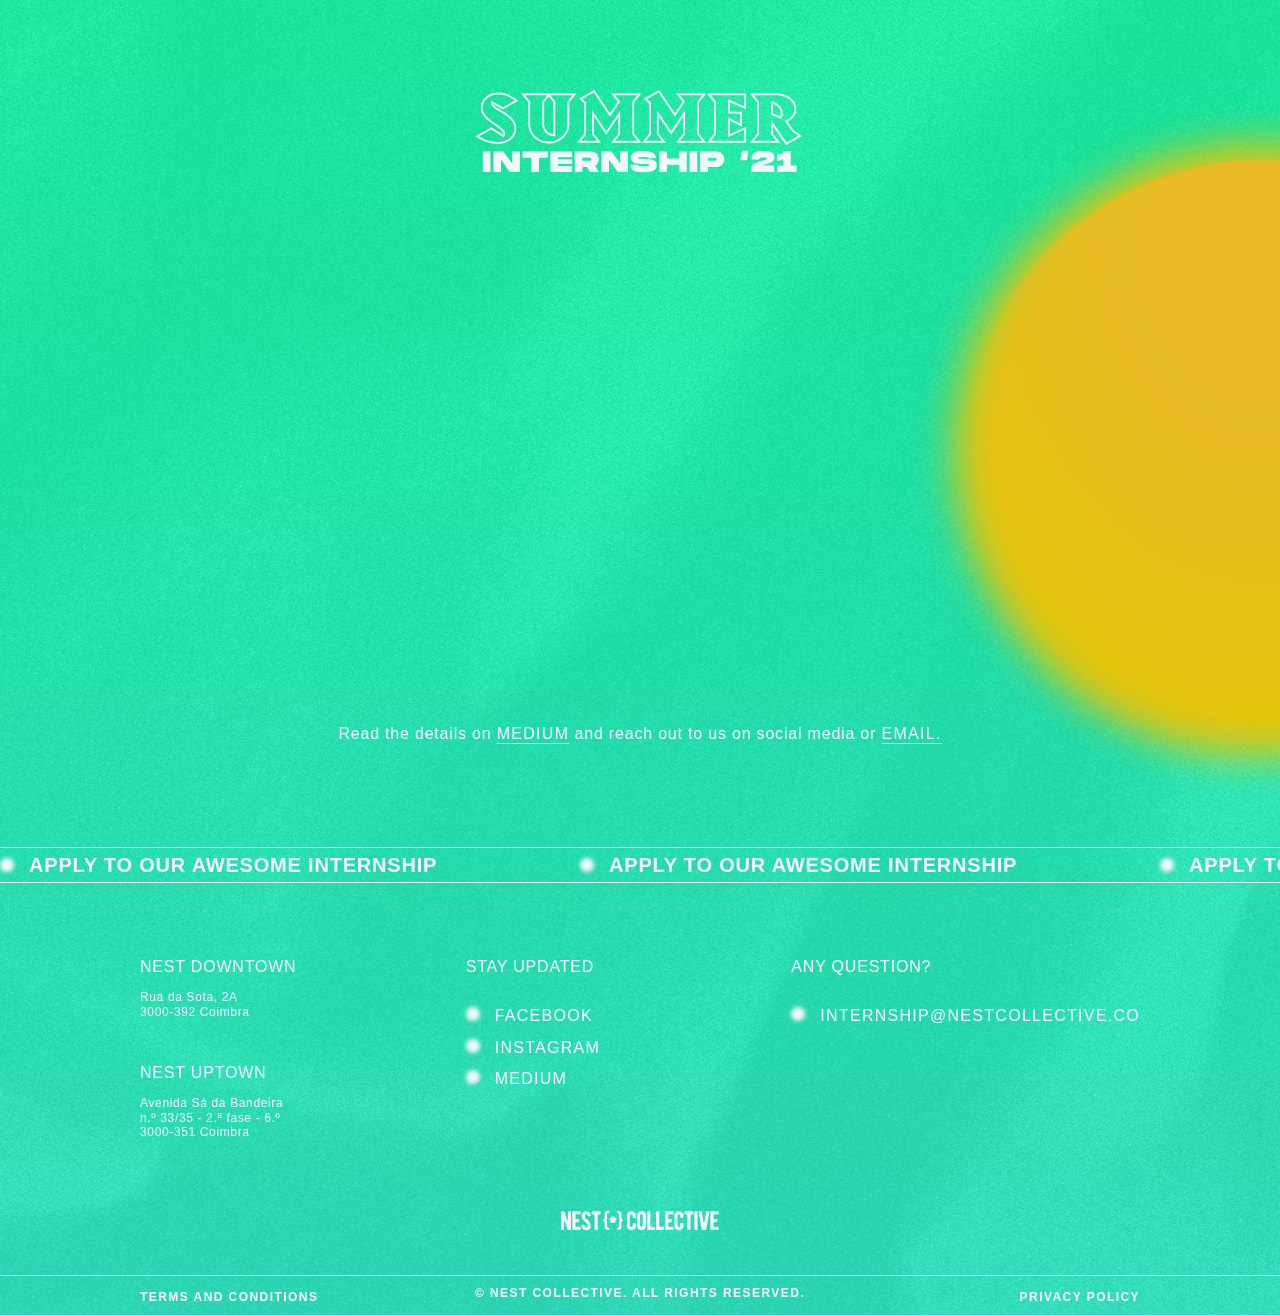
==== commit 92f4399b: "Update meta tags and, info and styles." ====
--- a/apply.html
+++ b/apply.html
@@ -6,7 +6,7 @@
     <meta http-equiv="content-type" content="text/html; charset=utf-8">
     <meta http-equiv="x-ua-compatible" content="IE=edge" />
     <meta name="google-site-verification" content="">
-    <meta name="description" content="The Nest Collective Summer Internship 2020 is your best way to learn by doing in the tech industry.">
+    <meta name="description" content="The Nest Collective Summer Internship 2021 is your best way to learn by doing in the tech industry.">
     <meta http-equiv="X-UA-Compatible" content="IE=Edge">
     <meta name="viewport" content="width=device-width, initial-scale=1, maximum-scale=1, user-scalable=0">
     <meta name="apple-mobile-web-app-capable" content="yes">
@@ -18,10 +18,10 @@
     
     <!-- Sharing -->
     <meta property="og:title" content="Nest Collective Internship">
-    <meta property="og:url" content="http://www.internship.nestcollective.co">
-    <meta property="og:image" content="https://i.imgur.com/PB6jQiB.jpg">
+    <meta property="og:url" content="http://www.internships.nestcollective.co">
+    <meta property="og:image" content="https://i.imgur.com/zLolaJs.jpg">
     <meta property="og:site_name" content="Nest Collective Internship">
-    <meta property="og:description" content="The Nest Collective Summer Internship 2020 is your best way to learn by doing in the tech industry.">
+    <meta property="og:description" content="The Nest Collective Summer Internship 2021 is your best way to learn by doing in the tech industry.">
     <meta property="article:publisher" content="https://www.facebook.com/nestcollectiveco/"/>
     <meta property="article:author" content="https://www.facebook.com/nestcollectiveco/"/>
     <link rel="stylesheet" type="text/css" href="assets/stylesheets/application.css">
@@ -39,7 +39,7 @@
   <body>
     <img src="assets/images/sun.png" class="fixed-sun">
     <header>
-      <a href="/index">
+      <a href="index.html">
         <img class="logo" src="assets/images/logo.svg">
       </a>
     </header>
@@ -113,11 +113,11 @@
         </a>
       </div>
       <div class="policies policies-grid">
-        <a href="/terms" target="_blank" class="terms">
+        <a href="terms.html" target="_blank" class="terms">
           <small><b>Terms and Conditions</b></small>
         </a>
           <small class="t-upper copyrights"><b>© Nest collective. All rights reserved.</b></small>
-        <a href="/privacy" target="_blank" class="privacy-policy">
+        <a href="privacy.html" target="_blank" class="privacy-policy">
           <small><b>Privacy Policy</b></small>
           </a>
       </div>
--- a/assets/stylesheets/application.css
+++ b/assets/stylesheets/application.css
@@ -1 +1 @@
-html,body,div,span,object,iframe,h1,h2,h3,h4,h5,h6,p,blockquote,pre,a,abbr,address,cite,code,del,dfn,em,img,ins,kbd,q,samp,img,input,button,textarea,small,strong,sub,sup,var,b,u,i,dl,dt,dd,ol,ul,li,fieldset,form,label,legend,caption,table,thead,tbody,tfoot,th,tr,td,article,aside,canvas,details,figcaption,figure,footer,header,hgroup,main,menu,nav,section,summary,time,mark,audio,video{appearance:none;background:transparent;border:0;border-collapse:collapse;border-radius:0;border-spacing:0;box-sizing:border-box;font-family:inherit;font-size:100%;line-height:120%;list-style:none;margin:0;outline:0;padding:0;resize:none;vertical-align:baseline}article,aside,details,figcaption,figure,footer,header,hgroup,main,menu,nav,section{display:block}input,select{vertical-align:middle}input[type=search]::-ms-clear{display:none;height:0;width:0}input[type=search]::-ms-reveal{display:none;height:0;width:0}input[type=search]::-webkit-search-decoration,input[type=search]::-webkit-search-cancel-button,input[type=search]::-webkit-search-results-button,input[type=search]::-webkit-search-results-decoration{display:none}html{text-rendering:optimizeLegibility;font-kerning:normal;-webkit-font-smoothing:antialiased;-moz-osx-font-smoothing:grayscale;font-size:62.5%;text-size-adjust:100%}.links-grid{display:grid;grid-template-columns:1fr;grid-gap:2rem}@media (min-width: 768px){.links-grid{grid-template-columns:1fr 1fr max-content}}.policies-grid{display:grid;grid-template-columns:1fr;grid-gap:2rem}@media (min-width: 768px){.policies-grid{grid-template-columns:1fr max-content 1fr}}.container-fluid{margin-right:auto;margin-left:auto;padding-right:2rem;padding-left:2rem}.row{box-sizing:border-box;display:-ms-flexbox;display:-webkit-box;display:flex;-ms-flex:0 1 auto;-webkit-box-flex:0;flex:0 1 auto;-ms-flex-direction:row;-webkit-box-orient:horizontal;-webkit-box-direction:normal;flex-direction:row;-ms-flex-wrap:wrap;flex-wrap:wrap;margin-right:-1rem;margin-left:-1rem}.row.reverse{-ms-flex-direction:row-reverse;-webkit-box-orient:horizontal;-webkit-box-direction:reverse;flex-direction:row-reverse}.col.reverse{-ms-flex-direction:column-reverse;-webkit-box-orient:vertical;-webkit-box-direction:reverse;flex-direction:column-reverse}.col-xs,.col-xs-1,.col-xs-2,.col-xs-3,.col-xs-4,.col-xs-5,.col-xs-6,.col-xs-7,.col-xs-8,.col-xs-9,.col-xs-10,.col-xs-11,.col-xs-12{box-sizing:border-box;-ms-flex:0 0 auto;-webkit-box-flex:0;flex:0 0 auto;padding-right:1rem;padding-left:1rem}.col-xs{-webkit-flex-grow:1;-ms-flex-positive:1;-webkit-box-flex:1;flex-grow:1;-ms-flex-preferred-size:0;flex-basis:0;max-width:100%}.col-xs-1{-ms-flex-preferred-size:8.333%;flex-basis:8.333%;max-width:8.333%}.col-xs-2{-ms-flex-preferred-size:16.667%;flex-basis:16.667%;max-width:16.667%}.col-xs-3{-ms-flex-preferred-size:25%;flex-basis:25%;max-width:25%}.col-xs-4{-ms-flex-preferred-size:33.333%;flex-basis:33.333%;max-width:33.333%}.col-xs-5{-ms-flex-preferred-size:41.667%;flex-basis:41.667%;max-width:41.667%}.col-xs-6{-ms-flex-preferred-size:50%;flex-basis:50%;max-width:50%}.col-xs-7{-ms-flex-preferred-size:58.333%;flex-basis:58.333%;max-width:58.333%}.col-xs-8{-ms-flex-preferred-size:66.667%;flex-basis:66.667%;max-width:66.667%}.col-xs-9{-ms-flex-preferred-size:75%;flex-basis:75%;max-width:75%}.col-xs-10{-ms-flex-preferred-size:83.333%;flex-basis:83.333%;max-width:83.333%}.col-xs-11{-ms-flex-preferred-size:91.667%;flex-basis:91.667%;max-width:91.667%}.col-xs-12{-ms-flex-preferred-size:100%;flex-basis:100%;max-width:100%}.col-xs-offset-1{margin-left:8.333%}.col-xs-offset-2{margin-left:16.667%}.col-xs-offset-3{margin-left:25%}.col-xs-offset-4{margin-left:33.333%}.col-xs-offset-5{margin-left:41.667%}.col-xs-offset-6{margin-left:50%}.col-xs-offset-7{margin-left:58.333%}.col-xs-offset-8{margin-left:66.667%}.col-xs-offset-9{margin-left:75%}.col-xs-offset-10{margin-left:83.333%}.col-xs-offset-11{margin-left:91.667%}.start-xs{-ms-flex-pack:start;-webkit-box-pack:start;justify-content:flex-start;text-align:start}.center-xs{-ms-flex-pack:center;-webkit-box-pack:center;justify-content:center;text-align:center}.end-xs{-ms-flex-pack:end;-webkit-box-pack:end;justify-content:flex-end;text-align:end}.top-xs{-ms-flex-align:start;-webkit-box-align:start;align-items:flex-start}.middle-xs{-ms-flex-align:center;-webkit-box-align:center;align-items:center}.bottom-xs{-ms-flex-align:end;-webkit-box-align:end;align-items:flex-end}.around-xs{-ms-flex-pack:distribute;justify-content:space-around}.between-xs{-ms-flex-pack:justify;-webkit-box-pack:justify;justify-content:space-between}.first-xs{-ms-flex-order:-1;-webkit-box-ordinal-group:0;order:-1}.last-xs{-ms-flex-order:1;-webkit-box-ordinal-group:2;order:1}@media only screen and (min-width: 48em){.container{width:46rem}.col-sm,.col-sm-1,.col-sm-2,.col-sm-3,.col-sm-4,.col-sm-5,.col-sm-6,.col-sm-7,.col-sm-8,.col-sm-9,.col-sm-10,.col-sm-11,.col-sm-12{box-sizing:border-box;-ms-flex:0 0 auto;-webkit-box-flex:0;flex:0 0 auto;padding-right:1rem;padding-left:1rem}.col-sm{-webkit-flex-grow:1;-ms-flex-positive:1;-webkit-box-flex:1;flex-grow:1;-ms-flex-preferred-size:0;flex-basis:0;max-width:100%}.col-sm-1{-ms-flex-preferred-size:8.333%;flex-basis:8.333%;max-width:8.333%}.col-sm-2{-ms-flex-preferred-size:16.667%;flex-basis:16.667%;max-width:16.667%}.col-sm-3{-ms-flex-preferred-size:25%;flex-basis:25%;max-width:25%}.col-sm-4{-ms-flex-preferred-size:33.333%;flex-basis:33.333%;max-width:33.333%}.col-sm-5{-ms-flex-preferred-size:41.667%;flex-basis:41.667%;max-width:41.667%}.col-sm-6{-ms-flex-preferred-size:50%;flex-basis:50%;max-width:50%}.col-sm-7{-ms-flex-preferred-size:58.333%;flex-basis:58.333%;max-width:58.333%}.col-sm-8{-ms-flex-preferred-size:66.667%;flex-basis:66.667%;max-width:66.667%}.col-sm-9{-ms-flex-preferred-size:75%;flex-basis:75%;max-width:75%}.col-sm-10{-ms-flex-preferred-size:83.333%;flex-basis:83.333%;max-width:83.333%}.col-sm-11{-ms-flex-preferred-size:91.667%;flex-basis:91.667%;max-width:91.667%}.col-sm-12{-ms-flex-preferred-size:100%;flex-basis:100%;max-width:100%}.col-sm-offset-1{margin-left:8.333%}.col-sm-offset-2{margin-left:16.667%}.col-sm-offset-3{margin-left:25%}.col-sm-offset-4{margin-left:33.333%}.col-sm-offset-5{margin-left:41.667%}.col-sm-offset-6{margin-left:50%}.col-sm-offset-7{margin-left:58.333%}.col-sm-offset-8{margin-left:66.667%}.col-sm-offset-9{margin-left:75%}.col-sm-offset-10{margin-left:83.333%}.col-sm-offset-11{margin-left:91.667%}.start-sm{-ms-flex-pack:start;-webkit-box-pack:start;justify-content:flex-start;text-align:start}.center-sm{-ms-flex-pack:center;-webkit-box-pack:center;justify-content:center;text-align:center}.end-sm{-ms-flex-pack:end;-webkit-box-pack:end;justify-content:flex-end;text-align:end}.top-sm{-ms-flex-align:start;-webkit-box-align:start;align-items:flex-start}.middle-sm{-ms-flex-align:center;-webkit-box-align:center;align-items:center}.bottom-sm{-ms-flex-align:end;-webkit-box-align:end;align-items:flex-end}.around-sm{-ms-flex-pack:distribute;justify-content:space-around}.between-sm{-ms-flex-pack:justify;-webkit-box-pack:justify;justify-content:space-between}.first-sm{-ms-flex-order:-1;-webkit-box-ordinal-group:0;order:-1}.last-sm{-ms-flex-order:1;-webkit-box-ordinal-group:2;order:1}}@media only screen and (min-width: 62em){.container{width:61rem}.col-md,.col-md-1,.col-md-2,.col-md-3,.col-md-4,.col-md-5,.col-md-6,.col-md-7,.col-md-8,.col-md-9,.col-md-10,.col-md-11,.col-md-12{box-sizing:border-box;-ms-flex:0 0 auto;-webkit-box-flex:0;flex:0 0 auto;padding-right:1rem;padding-left:1rem}.col-md{-webkit-flex-grow:1;-ms-flex-positive:1;-webkit-box-flex:1;flex-grow:1;-ms-flex-preferred-size:0;flex-basis:0;max-width:100%}.col-md-1{-ms-flex-preferred-size:8.333%;flex-basis:8.333%;max-width:8.333%}.col-md-2{-ms-flex-preferred-size:16.667%;flex-basis:16.667%;max-width:16.667%}.col-md-3{-ms-flex-preferred-size:25%;flex-basis:25%;max-width:25%}.col-md-4{-ms-flex-preferred-size:33.333%;flex-basis:33.333%;max-width:33.333%}.col-md-5{-ms-flex-preferred-size:41.667%;flex-basis:41.667%;max-width:41.667%}.col-md-6{-ms-flex-preferred-size:50%;flex-basis:50%;max-width:50%}.col-md-7{-ms-flex-preferred-size:58.333%;flex-basis:58.333%;max-width:58.333%}.col-md-8{-ms-flex-preferred-size:66.667%;flex-basis:66.667%;max-width:66.667%}.col-md-9{-ms-flex-preferred-size:75%;flex-basis:75%;max-width:75%}.col-md-10{-ms-flex-preferred-size:83.333%;flex-basis:83.333%;max-width:83.333%}.col-md-11{-ms-flex-preferred-size:91.667%;flex-basis:91.667%;max-width:91.667%}.col-md-12{-ms-flex-preferred-size:100%;flex-basis:100%;max-width:100%}.col-md-offset-1{margin-left:8.333%}.col-md-offset-2{margin-left:16.667%}.col-md-offset-3{margin-left:25%}.col-md-offset-4{margin-left:33.333%}.col-md-offset-5{margin-left:41.667%}.col-md-offset-6{margin-left:50%}.col-md-offset-7{margin-left:58.333%}.col-md-offset-8{margin-left:66.667%}.col-md-offset-9{margin-left:75%}.col-md-offset-10{margin-left:83.333%}.col-md-offset-11{margin-left:91.667%}.start-md{-ms-flex-pack:start;-webkit-box-pack:start;justify-content:flex-start;text-align:start}.center-md{-ms-flex-pack:center;-webkit-box-pack:center;justify-content:center;text-align:center}.end-md{-ms-flex-pack:end;-webkit-box-pack:end;justify-content:flex-end;text-align:end}.top-md{-ms-flex-align:start;-webkit-box-align:start;align-items:flex-start}.middle-md{-ms-flex-align:center;-webkit-box-align:center;align-items:center}.bottom-md{-ms-flex-align:end;-webkit-box-align:end;align-items:flex-end}.around-md{-ms-flex-pack:distribute;justify-content:space-around}.between-md{-ms-flex-pack:justify;-webkit-box-pack:justify;justify-content:space-between}.first-md{-ms-flex-order:-1;-webkit-box-ordinal-group:0;order:-1}.last-md{-ms-flex-order:1;-webkit-box-ordinal-group:2;order:1}}@media only screen and (min-width: 75em){.container{width:71rem}.col-lg,.col-lg-1,.col-lg-2,.col-lg-3,.col-lg-4,.col-lg-5,.col-lg-6,.col-lg-7,.col-lg-8,.col-lg-9,.col-lg-10,.col-lg-11,.col-lg-12{box-sizing:border-box;-ms-flex:0 0 auto;-webkit-box-flex:0;flex:0 0 auto;padding-right:1rem;padding-left:1rem}.col-lg{-webkit-flex-grow:1;-ms-flex-positive:1;-webkit-box-flex:1;flex-grow:1;-ms-flex-preferred-size:0;flex-basis:0;max-width:100%}.col-lg-1{-ms-flex-preferred-size:8.333%;flex-basis:8.333%;max-width:8.333%}.col-lg-2{-ms-flex-preferred-size:16.667%;flex-basis:16.667%;max-width:16.667%}.col-lg-3{-ms-flex-preferred-size:25%;flex-basis:25%;max-width:25%}.col-lg-4{-ms-flex-preferred-size:33.333%;flex-basis:33.333%;max-width:33.333%}.col-lg-5{-ms-flex-preferred-size:41.667%;flex-basis:41.667%;max-width:41.667%}.col-lg-6{-ms-flex-preferred-size:50%;flex-basis:50%;max-width:50%}.col-lg-7{-ms-flex-preferred-size:58.333%;flex-basis:58.333%;max-width:58.333%}.col-lg-8{-ms-flex-preferred-size:66.667%;flex-basis:66.667%;max-width:66.667%}.col-lg-9{-ms-flex-preferred-size:75%;flex-basis:75%;max-width:75%}.col-lg-10{-ms-flex-preferred-size:83.333%;flex-basis:83.333%;max-width:83.333%}.col-lg-11{-ms-flex-preferred-size:91.667%;flex-basis:91.667%;max-width:91.667%}.col-lg-12{-ms-flex-preferred-size:100%;flex-basis:100%;max-width:100%}.col-lg-offset-1{margin-left:8.333%}.col-lg-offset-2{margin-left:16.667%}.col-lg-offset-3{margin-left:25%}.col-lg-offset-4{margin-left:33.333%}.col-lg-offset-5{margin-left:41.667%}.col-lg-offset-6{margin-left:50%}.col-lg-offset-7{margin-left:58.333%}.col-lg-offset-8{margin-left:66.667%}.col-lg-offset-9{margin-left:75%}.col-lg-offset-10{margin-left:83.333%}.col-lg-offset-11{margin-left:91.667%}.start-lg{-ms-flex-pack:start;-webkit-box-pack:start;justify-content:flex-start;text-align:start}.center-lg{-ms-flex-pack:center;-webkit-box-pack:center;justify-content:center;text-align:center}.end-lg{-ms-flex-pack:end;-webkit-box-pack:end;justify-content:flex-end;text-align:end}.top-lg{-ms-flex-align:start;-webkit-box-align:start;align-items:flex-start}.middle-lg{-ms-flex-align:center;-webkit-box-align:center;align-items:center}.bottom-lg{-ms-flex-align:end;-webkit-box-align:end;align-items:flex-end}.around-lg{-ms-flex-pack:distribute;justify-content:space-around}.between-lg{-ms-flex-pack:justify;-webkit-box-pack:justify;justify-content:space-between}.first-lg{-ms-flex-order:-1;-webkit-box-ordinal-group:0;order:-1}.last-lg{-ms-flex-order:1;-webkit-box-ordinal-group:2;order:1}}@font-face{font-family:'Harbour';src:url(../resources/HarbourRegular.ttf) format("truetype");font-display:swap}@font-face{font-family:'Monument-Regular';src:url(../resources/MonumentExtended.otf) format("opentype");font-display:swap}@font-face{font-family:'Monument-Ultra';src:url(../resources/MonumentExtended-Ultra.otf) format("opentype");font-display:swap}.fullscreen-wrapper{height:100vh;width:100%}.section-o-wrapper,header,footer .web-links,footer .policies{padding:0 2rem}@media (min-width: 768px){.section-o-wrapper,header,footer .web-links,footer .policies{padding:0 6rem}}@media (min-width: 992px){.section-o-wrapper,header,footer .web-links,footer .policies{padding:0 14rem}}@media (min-width: 1600px){.section-o-wrapper,header,footer .web-links,footer .policies{padding:0 22rem}}.first-cp-wrapper{display:flex;justify-content:center;align-items:center;flex-direction:column;margin-top:10rem;height:calc(100vh - 10rem)}@media (min-width: 768px){.first-cp-wrapper{margin-top:18rem;height:calc(100vh - 18rem)}}body{background-color:#4615E0;color:#F3F6F9;font-family:"Monument-Regular","Avenir",Helvetica,Arial,sans-serif;font-size:1.6rem;letter-spacing:0.04em;line-height:160%;overflow-x:hidden !important;font-style:normal;font-weight:normal}h1,h3,h5,label,button,a{text-transform:uppercase}h1{font-family:"Harbour",serif;line-height:140%;letter-spacing:0.08em;font-size:3.8rem}@media (min-width: 768px){h1{font-size:5rem}}h2{letter-spacing:0.05em;line-height:140%;font-size:2.4rem}@media (min-width: 768px){h2{font-size:4.6rem}}h3{font-family:"Harbour",serif;line-height:140%;letter-spacing:0.08em;font-size:2.8rem}@media (min-width: 768px){h3{font-size:3.8rem}}h5{font-size:2rem;line-height:120%;letter-spacing:0.04em;font-size:2rem}h6{font-size:1.4rem;line-height:120%;letter-spacing:0.1em}p{line-height:170%;letter-spacing:0.05em;font-size:1.4rem}@media (min-width: 768px){p{font-size:1.6rem}}span{display:inline-block}a{text-decoration:none}a:active,a:visited,a:focus{color:#F3F6F9}label,.label{line-height:100%;letter-spacing:0.2em}@media (min-width: 768px){label,.label{font-size:1.2rem}}b{font-family:"Monument-Ultra","Avenir",Helvetica,Arial,sans-serif}small{font-size:1.2rem}a{cursor:pointer;transition:all .3s cubic-bezier(0.19, 1, 0.22, 1);letter-spacing:0.08em;color:#F3F6F9}a .smaller-link{font-size:1.5rem}@media (min-width: 768px){a .smaller-link{font-size:1.6rem}}.button,.btn-link{transition:all .5s cubic-bezier(0.19, 1, 0.22, 1);font-family:"Monument-Ultra","Avenir",Helvetica,Arial,sans-serif;min-width:14rem;padding:2.4rem 2.4rem;float:left;text-align:center;background-color:transparent;color:#F3F6F9;border-bottom:1px solid #F3F6F9;position:relative}.button:hover,.btn-link:hover{color:#6846FF;transition:0.6s transform cubic-bezier(0.19, 1, 0.22, 1)}.button:hover:after,.btn-link:hover:after{transform:scaleY(1);transform-origin:bottom}.button:after,.btn-link:after{content:"";position:absolute;bottom:-1px;left:0;z-index:-1;width:101%;height:102%;transform:scaleY(0);transition:0.6s transform cubic-bezier(0.19, 1, 0.22, 1);transform-origin:top left;background-color:#F3F6F9}@media (min-width: 768px){.button,.btn-link{min-width:16rem}}.button.button-icon,.btn-link.button-icon{display:flex;align-items:center}.button.button-icon img,.btn-link.button-icon img{margin-right:2rem;height:100%}label{padding-bottom:1rem;display:inline-block}body{width:100%;height:100%;background-image:url("../images/background-mixed.jpg");background-repeat:no-repeat;background-position:top;background-size:cover}main,section{position:relative}img.bg-texture{position:absolute;top:0;left:0;height:100%;width:100%;object-position:50% 50%;object-fit:cover;z-index:-5}img.fixed-sun{position:fixed;top:50%;right:-26%;transform:translateY(-50%);width:150%}@media (min-width: 768px){img.fixed-sun{right:-80%}}@media (min-width: 992px){img.fixed-sun{width:55%;right:-26%}}svg.large-header{font:17rem "Harbour",serif;width:100%;text-align:center;height:45rem;opacity:0.2;position:absolute;z-index:-1;top:5%}@media (min-width: 1600px){svg.large-header{top:10%}}svg.large-header text{fill:none;stroke:#F3F6F9;stroke-width:1px;stroke-linejoin:round}svg.large-header.nestatini text{transform:translateX(-60%)}svg.large-header.indago text{transform:translateX(-40%)}svg.large-header.indago text,svg.large-header.aurora text{transform:translateX(-42%)}.scroll-down{position:absolute;left:0;bottom:1rem;width:100%;padding:0 2rem;z-index:-3}@media (min-width: 768px){.scroll-down{padding:0 4rem}}.scroll-down .scroll-arrow{display:inline}.scroll-down .scroll-arrow:last-child{float:right}header{position:absolute;left:0;top:0;padding-top:5rem;width:100%;height:10rem}@media (min-width: 768px){header{padding-top:9rem;height:18rem}}header .logo-link{display:block}header .logo{width:80%}@media (min-width: 768px){header .logo{width:34rem}}header.header-navigation{display:flex;justify-content:space-between;align-items:center}header.header-navigation .btn-link{z-index:1}.back-link{display:flex;align-items:center;font-family:"Monument-Ultra","Avenir",Helvetica,Arial,sans-serif;width:18rem}.back-link img{margin-right:2rem}@keyframes scroll{0%{transform:translateX(0)}100%{transform:translateX(calc(-58rem * 4))}}.infinite-slider{border-top:1px solid #F3F6F9;border-bottom:1px solid #F3F6F9;margin:auto;width:100vw;position:relative;padding:.5rem 0;overflow:hidden}.infinite-slider .slide-track{animation:scroll 20s linear infinite;display:flex}.infinite-slider .slide-track a{display:inherit}.infinite-slider .slide h5{height:auto;width:58rem}.dot{filter:blur(2px);background:#F3F6F9;border-radius:50%;width:1.4rem;height:1.4rem;margin-right:1.5rem}.project-preview-wrapper{margin-top:4rem;margin-bottom:10rem}.project-preview-link{border-top:1px solid #F3F6F9;display:block}.project-preview-link:last-child{border-bottom:1px solid #F3F6F9}.project-preview-article{position:relative;padding-top:1.5rem;padding-bottom:1.5rem}@media (min-width: 768px){.project-preview-article{padding-top:3rem;padding-bottom:3rem}}.project-preview-article:hover .dot-ident{background-color:#ffab34}.project-preview-article:hover .img-placeholder::after{opacity:0.2}.project-preview-article:hover .details-wheel{opacity:1}.project-preview-article .right-text{padding-left:0}@media (min-width: 768px){.project-preview-article .right-text{padding-left:4rem}}.project-preview-article .dot-ident{transition:all .5s cubic-bezier(0.19, 1, 0.22, 1);width:1.8rem;height:1.8rem;border-radius:50%;background-color:#F3F6F9;filter:blur(2px);margin-right:1.5rem;transform:translateY(3px)}.project-preview-article .img-placeholder{position:relative;height:20rem}@media (min-width: 1600px){.project-preview-article .img-placeholder{height:25rem}}.project-preview-article .img-placeholder img{width:100%;height:100%;object-fit:cover;box-shadow:0px 2px 40px rgba(61,0,254,0.4)}.project-preview-article .img-placeholder:after{transition:all .5s cubic-bezier(0.19, 1, 0.22, 1);content:"";width:100%;height:100%;position:absolute;left:0;top:0;background:linear-gradient(180deg, #3d00fe 0%, #6846ff 76.56%);mix-blend-mode:multiply;opacity:0.6}.project-preview-article .details-wheel{transition:all .5s cubic-bezier(0.19, 1, 0.22, 1);opacity:0;position:absolute;right:-3rem;top:0;animation:rotating 8s linear infinite;transform-origin:center}.project-preview-article .details-wheel.lefted{left:-3rem;right:0}.project-preview-title{margin-top:1rem;margin-bottom:3rem}@media (min-width: 992px){.project-preview-title{margin-top:7rem}}@keyframes rotating{from{-ms-transform:rotate(0deg);-moz-transform:rotate(0deg);-webkit-transform:rotate(0deg);-o-transform:rotate(0deg);transform:rotate(0deg)}to{-ms-transform:rotate(360deg);-moz-transform:rotate(360deg);-webkit-transform:rotate(360deg);-o-transform:rotate(360deg);transform:rotate(360deg)}}footer{position:relative;z-index:1}footer .web-links{margin-top:5rem;margin-bottom:7rem}footer .web-links .address-wrapper,footer .web-links .socials-wrapper,footer .web-links .email-wrapper{margin-top:2rem}footer .web-links .address-wrapper .address-container.uptown{margin-top:4rem}footer .web-links .address-wrapper .address-container .address-title{margin-bottom:1rem}footer .web-links .address-wrapper .address-container address{font-size:1.2rem;font-style:normal}footer .web-links .dotted-list{margin-top:2rem}footer .web-links .dotted-list li{padding:.6rem 0}footer .web-links .dotted-list li a:hover .dot{transition:all .3s cubic-bezier(0.19, 1, 0.22, 1);background-color:#FFAB34}footer .policies{border-top:1px solid #F3F6F9;border-bottom:1px solid #F3F6F9;padding-top:1rem;padding-bottom:1rem}footer .policies .terms,footer .policies .copyrights,footer .policies .privacy-policy{text-align:center}@media (min-width: 768px){footer .policies .terms{text-align:left}footer .policies .copyrights{text-align:center}footer .policies .privacy-policy{text-align:right}}footer .policies small{letter-spacing:0.12em}.testimonials-wrapper{margin-bottom:7rem}.swiper-container{width:100%;min-height:40rem;margin-top:6rem}.swiper-container .swiper-slide{cursor:grab;display:flex;align-items:center;justify-content:center}.swiper-container .swiper-slide-wrapper{text-align:center;display:flex;justify-content:center;align-items:center;flex-direction:column;width:100%}@media (min-width: 768px){.swiper-container .swiper-slide-wrapper{width:80%}}@media (min-width: 992px){.swiper-container .swiper-slide-wrapper{width:70%}}@media (min-width: 1200px){.swiper-container .swiper-slide-wrapper{width:50%}}.swiper-container .swiper-slide .swiper-slide-wrapper{padding-bottom:4rem;padding-top:4rem}.swiper-container .testimonial-name{font-size:2.2rem;line-height:110%;letter-spacing:0.14em}.swiper-container .testimonial-text{margin-top:3rem;text-transform:none;line-height:160%;font-size:1.6rem}@media (min-width: 992px){.swiper-container .testimonial-text{font-size:2rem}}.swiper-container .swiper-pagination .swiper-pagination-bullet{width:6rem;height:.6rem;border-radius:0;background:transparent;opacity:1;border:1px solid #F3F6F9}.swiper-container .swiper-pagination .swiper-pagination-bullet-active{background-color:#F3F6F9}.swiper-container .swiper-pagination .swiper-pagination-bullet-active-next-next,.swiper-container .swiper-pagination .swiper-pagination-bullet-active-prev-prev{transform:scale(0.66)}.swiper-container .swiper-button-prev,.swiper-container .swiper-button-next{color:#F3F6F9;display:none}@media (min-width: 768px){.swiper-container .swiper-button-prev,.swiper-container .swiper-button-next{display:block}}.homepage-title{width:100%;margin-bottom:4rem}@media (min-width: 992px){.homepage-title{width:80%;margin-bottom:6rem}}@media (min-width: 1600px){.homepage-title{width:70%}}.form-wrapper{padding-top:10rem;padding-bottom:10rem}.form-wrapper{margin-top:10rem;height:100%;padding-top:0}@media (min-width: 768px){.form-wrapper{margin-top:18rem}}a.underlined{text-decoration:underline;text-underline-position:under}.aside-page-wrapper{margin-top:10rem;margin-bottom:10rem;height:100%}@media (min-width: 768px){.aside-page-wrapper{margin-top:18rem}}.aside-page-title{margin-bottom:20rem;padding-top:20rem}.aside-page-block{margin-bottom:8rem;width:100%}@media (min-width: 992px){.aside-page-block{width:60%}}.aside-page-block p{margin-bottom:2rem;line-height:170%}.aside-page-surtitle{padding-bottom:3rem;margin-bottom:4rem;border-bottom:1px solid #F3F6F9}.project-page-header{display:flex;align-items:center;flex-direction:column;margin-top:10rem;height:calc(100vh - 10rem)}@media (min-width: 768px){.project-page-header{margin-top:18rem;height:calc(100vh - 18rem)}}.project-page-header .project-info{margin-top:30vh}.project-page-header .project-info .project-year{letter-spacing:0.12em;text-transform:uppercase}.project-page-header .project-info .project-year,.project-page-header .project-info .project-name{text-align:center}.project-preset-wrapper{margin-top:-20vh}.project-preset-wrapper .project-image-wrapper img{width:100%;object-fit:contain}.project-preset-wrapper .project-image-wrapper img.header-mockup:not(.aurora){box-shadow:0px 2px 40px rgba(61,0,254,0.4);margin-top:-6px}.project-preset-info-wrapper{margin-top:12rem;margin-bottom:12rem}.project-preset-surtitle{font-family:"Monument-Ultra","Avenir",Helvetica,Arial,sans-serif;font-size:1.8rem;letter-spacing:0.08em;text-transform:uppercase}.project-phase-article{border-top:1px solid #F3F6F9;padding-top:1.5rem;margin-bottom:1.5rem}.project-phase-article:last-child{border-bottom:1px solid #F3F6F9}.project-phase-header{margin-bottom:6rem}.project-phase-header small{text-transform:uppercase}.project-phase-content{margin-bottom:8rem}.project-phase-content .dot-ident{width:1.6rem;height:1.6rem;border-radius:50%;background-color:#F3F6F9;filter:blur(2px);margin-right:1.5rem;transform:translateY(3px)}.project-phase-footer{margin-bottom:7rem}.project-phase-footer .img-placeholder img{width:100%;box-shadow:0px 2px 40px rgba(61,0,254,0.4)}.project-team-wrapper{margin-bottom:18rem}.project-team-title{margin-top:12rem;margin-bottom:4rem}.project-team-image{box-shadow:0px 2px 40px rgba(61,0,254,0.4);max-height:23rem;width:100%}@media (min-width: 768px){.project-team-image{max-height:inherit}}.next-project-bar{background-color:#F3F6F9;width:100%;min-height:8rem;position:relative}.next-project-bar .next-project-link{display:block}.next-project-bar .next-project-link:hover .next-arrow{right:4rem}.next-project-bar .next-project-link:hover .next-project-title{transform:scale(1.02)}.next-project-bar .next-project-title{transition:all .5s cubic-bezier(0.19, 1, 0.22, 1);color:#6846FF;font-size:2rem;padding:2rem 0;text-transform:uppercase}@media (min-width: 768px){.next-project-bar .next-project-title{font-size:3rem}}.next-project-bar .next-arrow{transition:all .5s cubic-bezier(0.19, 1, 0.22, 1);position:absolute;right:1rem;top:50%;transform:scale(0.5) translateY(-50%)}@media (min-width: 768px){.next-project-bar .next-arrow{right:5rem;transform:scale(1) translateY(-50%)}}.no-select{user-select:none}.truncate{text-overflow:ellipsis;overflow:hidden;white-space:nowrap}.img-center,header .logo{margin-left:50%;transform:translateX(-50%)}.clear:after{content:'';clear:both;display:block}.w-100{width:100%}.h-100{height:100%}.no-margin{margin:0 !important}.no-padding{padding:0 !important}.fullscreen{width:100%;height:100vh}.t-center{text-align:center}.t-upper{text-transform:uppercase}.w-25{width:25%}.w-50{width:100%}@media (min-width: 768px){.w-50{width:50%}}.drag{cursor:move;cursor:grab}.drag:active{cursor:grabbing}.mt-5{margin-top:.5rem}.mt-10{margin-top:1rem}.mt-20{margin-top:2rem}.mt-30{margin-top:3rem}.mt-40{margin-top:4rem}.mt-50{margin-top:5rem}.mt-75{margin-top:7rem}.mt-100{margin-top:10rem}.mt-120{margin-top:12rem}.mt-150{margin-top:15rem}.mt-200{margin-top:20rem}.mr-5{margin-right:.5rem}.mr-10{margin-right:1rem}.mr-20{margin-right:2rem}.mr-30{margin-right:3rem}.mr-40{margin-right:4rem}.mr-50{margin-right:5rem}.mr-75{margin-right:7rem}.mr-100{margin-right:10rem}.mr-120{margin-right:12rem}.mr-150{margin-right:15rem}.mr-200{margin-right:20rem}.mb-5{margin-bottom:.5rem}.mb-10{margin-bottom:1rem}.mb-20{margin-bottom:2rem}.mb-30{margin-bottom:3rem}.mb-40{margin-bottom:4rem}.mb-50{margin-bottom:5rem}.mb-75{margin-bottom:7rem}.mb-100{margin-bottom:10rem}.mb-120{margin-bottom:12rem}.mb-150{margin-bottom:15rem}.mb-200{margin-bottom:20rem}.ml-5{margin-left:.5rem}.ml-10{margin-left:1rem}.ml-20{margin-left:2rem}.ml-30{margin-left:3rem}.ml-40{margin-left:4rem}.ml-50{margin-left:5rem}.ml-75{margin-left:7rem}.ml-100{margin-left:10rem}.ml-120{margin-left:12rem}.ml-150{margin-left:15rem}.ml-200{margin-left:20rem}.p-10{padding:1rem}.p-20{padding:2rem}.o-10{opacity:.1}.o-20{opacity:.2}.o-30{opacity:.3}.o-40{opacity:.4}.o-50{opacity:.5}.o-60{opacity:.6}.o-70{opacity:.7}.o-80{opacity:.8}.o-90{opacity:.9}.border-top{border-top:1px solid #F3F6F9}
+html,body,div,span,object,iframe,h1,h2,h3,h4,h5,h6,p,blockquote,pre,a,abbr,address,cite,code,del,dfn,em,img,ins,kbd,q,samp,img,input,button,textarea,small,strong,sub,sup,var,b,u,i,dl,dt,dd,ol,ul,li,fieldset,form,label,legend,caption,table,thead,tbody,tfoot,th,tr,td,article,aside,canvas,details,figcaption,figure,footer,header,hgroup,main,menu,nav,section,summary,time,mark,audio,video{appearance:none;background:transparent;border:0;border-collapse:collapse;border-radius:0;border-spacing:0;box-sizing:border-box;font-family:inherit;font-size:100%;line-height:120%;list-style:none;margin:0;outline:0;padding:0;resize:none;vertical-align:baseline}article,aside,details,figcaption,figure,footer,header,hgroup,main,menu,nav,section{display:block}input,select{vertical-align:middle}input[type=search]::-ms-clear{display:none;height:0;width:0}input[type=search]::-ms-reveal{display:none;height:0;width:0}input[type=search]::-webkit-search-decoration,input[type=search]::-webkit-search-cancel-button,input[type=search]::-webkit-search-results-button,input[type=search]::-webkit-search-results-decoration{display:none}html{text-rendering:optimizeLegibility;font-kerning:normal;-webkit-font-smoothing:antialiased;-moz-osx-font-smoothing:grayscale;font-size:62.5%;text-size-adjust:100%}.links-grid{display:grid;grid-template-columns:1fr;grid-gap:2rem}@media (min-width: 768px){.links-grid{grid-template-columns:1fr 1fr max-content}}.policies-grid{display:grid;grid-template-columns:1fr;grid-gap:2rem}@media (min-width: 768px){.policies-grid{grid-template-columns:1fr max-content 1fr}}.container-fluid{margin-right:auto;margin-left:auto;padding-right:2rem;padding-left:2rem}.row{box-sizing:border-box;display:-ms-flexbox;display:-webkit-box;display:flex;-ms-flex:0 1 auto;-webkit-box-flex:0;flex:0 1 auto;-ms-flex-direction:row;-webkit-box-orient:horizontal;-webkit-box-direction:normal;flex-direction:row;-ms-flex-wrap:wrap;flex-wrap:wrap;margin-right:-1rem;margin-left:-1rem}.row.reverse{-ms-flex-direction:row-reverse;-webkit-box-orient:horizontal;-webkit-box-direction:reverse;flex-direction:row-reverse}.col.reverse{-ms-flex-direction:column-reverse;-webkit-box-orient:vertical;-webkit-box-direction:reverse;flex-direction:column-reverse}.col-xs,.col-xs-1,.col-xs-2,.col-xs-3,.col-xs-4,.col-xs-5,.col-xs-6,.col-xs-7,.col-xs-8,.col-xs-9,.col-xs-10,.col-xs-11,.col-xs-12{box-sizing:border-box;-ms-flex:0 0 auto;-webkit-box-flex:0;flex:0 0 auto;padding-right:1rem;padding-left:1rem}.col-xs{-webkit-flex-grow:1;-ms-flex-positive:1;-webkit-box-flex:1;flex-grow:1;-ms-flex-preferred-size:0;flex-basis:0;max-width:100%}.col-xs-1{-ms-flex-preferred-size:8.333%;flex-basis:8.333%;max-width:8.333%}.col-xs-2{-ms-flex-preferred-size:16.667%;flex-basis:16.667%;max-width:16.667%}.col-xs-3{-ms-flex-preferred-size:25%;flex-basis:25%;max-width:25%}.col-xs-4{-ms-flex-preferred-size:33.333%;flex-basis:33.333%;max-width:33.333%}.col-xs-5{-ms-flex-preferred-size:41.667%;flex-basis:41.667%;max-width:41.667%}.col-xs-6{-ms-flex-preferred-size:50%;flex-basis:50%;max-width:50%}.col-xs-7{-ms-flex-preferred-size:58.333%;flex-basis:58.333%;max-width:58.333%}.col-xs-8{-ms-flex-preferred-size:66.667%;flex-basis:66.667%;max-width:66.667%}.col-xs-9{-ms-flex-preferred-size:75%;flex-basis:75%;max-width:75%}.col-xs-10{-ms-flex-preferred-size:83.333%;flex-basis:83.333%;max-width:83.333%}.col-xs-11{-ms-flex-preferred-size:91.667%;flex-basis:91.667%;max-width:91.667%}.col-xs-12{-ms-flex-preferred-size:100%;flex-basis:100%;max-width:100%}.col-xs-offset-1{margin-left:8.333%}.col-xs-offset-2{margin-left:16.667%}.col-xs-offset-3{margin-left:25%}.col-xs-offset-4{margin-left:33.333%}.col-xs-offset-5{margin-left:41.667%}.col-xs-offset-6{margin-left:50%}.col-xs-offset-7{margin-left:58.333%}.col-xs-offset-8{margin-left:66.667%}.col-xs-offset-9{margin-left:75%}.col-xs-offset-10{margin-left:83.333%}.col-xs-offset-11{margin-left:91.667%}.start-xs{-ms-flex-pack:start;-webkit-box-pack:start;justify-content:flex-start;text-align:start}.center-xs{-ms-flex-pack:center;-webkit-box-pack:center;justify-content:center;text-align:center}.end-xs{-ms-flex-pack:end;-webkit-box-pack:end;justify-content:flex-end;text-align:end}.top-xs{-ms-flex-align:start;-webkit-box-align:start;align-items:flex-start}.middle-xs{-ms-flex-align:center;-webkit-box-align:center;align-items:center}.bottom-xs{-ms-flex-align:end;-webkit-box-align:end;align-items:flex-end}.around-xs{-ms-flex-pack:distribute;justify-content:space-around}.between-xs{-ms-flex-pack:justify;-webkit-box-pack:justify;justify-content:space-between}.first-xs{-ms-flex-order:-1;-webkit-box-ordinal-group:0;order:-1}.last-xs{-ms-flex-order:1;-webkit-box-ordinal-group:2;order:1}@media only screen and (min-width: 48em){.container{width:46rem}.col-sm,.col-sm-1,.col-sm-2,.col-sm-3,.col-sm-4,.col-sm-5,.col-sm-6,.col-sm-7,.col-sm-8,.col-sm-9,.col-sm-10,.col-sm-11,.col-sm-12{box-sizing:border-box;-ms-flex:0 0 auto;-webkit-box-flex:0;flex:0 0 auto;padding-right:1rem;padding-left:1rem}.col-sm{-webkit-flex-grow:1;-ms-flex-positive:1;-webkit-box-flex:1;flex-grow:1;-ms-flex-preferred-size:0;flex-basis:0;max-width:100%}.col-sm-1{-ms-flex-preferred-size:8.333%;flex-basis:8.333%;max-width:8.333%}.col-sm-2{-ms-flex-preferred-size:16.667%;flex-basis:16.667%;max-width:16.667%}.col-sm-3{-ms-flex-preferred-size:25%;flex-basis:25%;max-width:25%}.col-sm-4{-ms-flex-preferred-size:33.333%;flex-basis:33.333%;max-width:33.333%}.col-sm-5{-ms-flex-preferred-size:41.667%;flex-basis:41.667%;max-width:41.667%}.col-sm-6{-ms-flex-preferred-size:50%;flex-basis:50%;max-width:50%}.col-sm-7{-ms-flex-preferred-size:58.333%;flex-basis:58.333%;max-width:58.333%}.col-sm-8{-ms-flex-preferred-size:66.667%;flex-basis:66.667%;max-width:66.667%}.col-sm-9{-ms-flex-preferred-size:75%;flex-basis:75%;max-width:75%}.col-sm-10{-ms-flex-preferred-size:83.333%;flex-basis:83.333%;max-width:83.333%}.col-sm-11{-ms-flex-preferred-size:91.667%;flex-basis:91.667%;max-width:91.667%}.col-sm-12{-ms-flex-preferred-size:100%;flex-basis:100%;max-width:100%}.col-sm-offset-1{margin-left:8.333%}.col-sm-offset-2{margin-left:16.667%}.col-sm-offset-3{margin-left:25%}.col-sm-offset-4{margin-left:33.333%}.col-sm-offset-5{margin-left:41.667%}.col-sm-offset-6{margin-left:50%}.col-sm-offset-7{margin-left:58.333%}.col-sm-offset-8{margin-left:66.667%}.col-sm-offset-9{margin-left:75%}.col-sm-offset-10{margin-left:83.333%}.col-sm-offset-11{margin-left:91.667%}.start-sm{-ms-flex-pack:start;-webkit-box-pack:start;justify-content:flex-start;text-align:start}.center-sm{-ms-flex-pack:center;-webkit-box-pack:center;justify-content:center;text-align:center}.end-sm{-ms-flex-pack:end;-webkit-box-pack:end;justify-content:flex-end;text-align:end}.top-sm{-ms-flex-align:start;-webkit-box-align:start;align-items:flex-start}.middle-sm{-ms-flex-align:center;-webkit-box-align:center;align-items:center}.bottom-sm{-ms-flex-align:end;-webkit-box-align:end;align-items:flex-end}.around-sm{-ms-flex-pack:distribute;justify-content:space-around}.between-sm{-ms-flex-pack:justify;-webkit-box-pack:justify;justify-content:space-between}.first-sm{-ms-flex-order:-1;-webkit-box-ordinal-group:0;order:-1}.last-sm{-ms-flex-order:1;-webkit-box-ordinal-group:2;order:1}}@media only screen and (min-width: 62em){.container{width:61rem}.col-md,.col-md-1,.col-md-2,.col-md-3,.col-md-4,.col-md-5,.col-md-6,.col-md-7,.col-md-8,.col-md-9,.col-md-10,.col-md-11,.col-md-12{box-sizing:border-box;-ms-flex:0 0 auto;-webkit-box-flex:0;flex:0 0 auto;padding-right:1rem;padding-left:1rem}.col-md{-webkit-flex-grow:1;-ms-flex-positive:1;-webkit-box-flex:1;flex-grow:1;-ms-flex-preferred-size:0;flex-basis:0;max-width:100%}.col-md-1{-ms-flex-preferred-size:8.333%;flex-basis:8.333%;max-width:8.333%}.col-md-2{-ms-flex-preferred-size:16.667%;flex-basis:16.667%;max-width:16.667%}.col-md-3{-ms-flex-preferred-size:25%;flex-basis:25%;max-width:25%}.col-md-4{-ms-flex-preferred-size:33.333%;flex-basis:33.333%;max-width:33.333%}.col-md-5{-ms-flex-preferred-size:41.667%;flex-basis:41.667%;max-width:41.667%}.col-md-6{-ms-flex-preferred-size:50%;flex-basis:50%;max-width:50%}.col-md-7{-ms-flex-preferred-size:58.333%;flex-basis:58.333%;max-width:58.333%}.col-md-8{-ms-flex-preferred-size:66.667%;flex-basis:66.667%;max-width:66.667%}.col-md-9{-ms-flex-preferred-size:75%;flex-basis:75%;max-width:75%}.col-md-10{-ms-flex-preferred-size:83.333%;flex-basis:83.333%;max-width:83.333%}.col-md-11{-ms-flex-preferred-size:91.667%;flex-basis:91.667%;max-width:91.667%}.col-md-12{-ms-flex-preferred-size:100%;flex-basis:100%;max-width:100%}.col-md-offset-1{margin-left:8.333%}.col-md-offset-2{margin-left:16.667%}.col-md-offset-3{margin-left:25%}.col-md-offset-4{margin-left:33.333%}.col-md-offset-5{margin-left:41.667%}.col-md-offset-6{margin-left:50%}.col-md-offset-7{margin-left:58.333%}.col-md-offset-8{margin-left:66.667%}.col-md-offset-9{margin-left:75%}.col-md-offset-10{margin-left:83.333%}.col-md-offset-11{margin-left:91.667%}.start-md{-ms-flex-pack:start;-webkit-box-pack:start;justify-content:flex-start;text-align:start}.center-md{-ms-flex-pack:center;-webkit-box-pack:center;justify-content:center;text-align:center}.end-md{-ms-flex-pack:end;-webkit-box-pack:end;justify-content:flex-end;text-align:end}.top-md{-ms-flex-align:start;-webkit-box-align:start;align-items:flex-start}.middle-md{-ms-flex-align:center;-webkit-box-align:center;align-items:center}.bottom-md{-ms-flex-align:end;-webkit-box-align:end;align-items:flex-end}.around-md{-ms-flex-pack:distribute;justify-content:space-around}.between-md{-ms-flex-pack:justify;-webkit-box-pack:justify;justify-content:space-between}.first-md{-ms-flex-order:-1;-webkit-box-ordinal-group:0;order:-1}.last-md{-ms-flex-order:1;-webkit-box-ordinal-group:2;order:1}}@media only screen and (min-width: 75em){.container{width:71rem}.col-lg,.col-lg-1,.col-lg-2,.col-lg-3,.col-lg-4,.col-lg-5,.col-lg-6,.col-lg-7,.col-lg-8,.col-lg-9,.col-lg-10,.col-lg-11,.col-lg-12{box-sizing:border-box;-ms-flex:0 0 auto;-webkit-box-flex:0;flex:0 0 auto;padding-right:1rem;padding-left:1rem}.col-lg{-webkit-flex-grow:1;-ms-flex-positive:1;-webkit-box-flex:1;flex-grow:1;-ms-flex-preferred-size:0;flex-basis:0;max-width:100%}.col-lg-1{-ms-flex-preferred-size:8.333%;flex-basis:8.333%;max-width:8.333%}.col-lg-2{-ms-flex-preferred-size:16.667%;flex-basis:16.667%;max-width:16.667%}.col-lg-3{-ms-flex-preferred-size:25%;flex-basis:25%;max-width:25%}.col-lg-4{-ms-flex-preferred-size:33.333%;flex-basis:33.333%;max-width:33.333%}.col-lg-5{-ms-flex-preferred-size:41.667%;flex-basis:41.667%;max-width:41.667%}.col-lg-6{-ms-flex-preferred-size:50%;flex-basis:50%;max-width:50%}.col-lg-7{-ms-flex-preferred-size:58.333%;flex-basis:58.333%;max-width:58.333%}.col-lg-8{-ms-flex-preferred-size:66.667%;flex-basis:66.667%;max-width:66.667%}.col-lg-9{-ms-flex-preferred-size:75%;flex-basis:75%;max-width:75%}.col-lg-10{-ms-flex-preferred-size:83.333%;flex-basis:83.333%;max-width:83.333%}.col-lg-11{-ms-flex-preferred-size:91.667%;flex-basis:91.667%;max-width:91.667%}.col-lg-12{-ms-flex-preferred-size:100%;flex-basis:100%;max-width:100%}.col-lg-offset-1{margin-left:8.333%}.col-lg-offset-2{margin-left:16.667%}.col-lg-offset-3{margin-left:25%}.col-lg-offset-4{margin-left:33.333%}.col-lg-offset-5{margin-left:41.667%}.col-lg-offset-6{margin-left:50%}.col-lg-offset-7{margin-left:58.333%}.col-lg-offset-8{margin-left:66.667%}.col-lg-offset-9{margin-left:75%}.col-lg-offset-10{margin-left:83.333%}.col-lg-offset-11{margin-left:91.667%}.start-lg{-ms-flex-pack:start;-webkit-box-pack:start;justify-content:flex-start;text-align:start}.center-lg{-ms-flex-pack:center;-webkit-box-pack:center;justify-content:center;text-align:center}.end-lg{-ms-flex-pack:end;-webkit-box-pack:end;justify-content:flex-end;text-align:end}.top-lg{-ms-flex-align:start;-webkit-box-align:start;align-items:flex-start}.middle-lg{-ms-flex-align:center;-webkit-box-align:center;align-items:center}.bottom-lg{-ms-flex-align:end;-webkit-box-align:end;align-items:flex-end}.around-lg{-ms-flex-pack:distribute;justify-content:space-around}.between-lg{-ms-flex-pack:justify;-webkit-box-pack:justify;justify-content:space-between}.first-lg{-ms-flex-order:-1;-webkit-box-ordinal-group:0;order:-1}.last-lg{-ms-flex-order:1;-webkit-box-ordinal-group:2;order:1}}@font-face{font-family:'Harbour';src:url(../resources/HarbourRegular.ttf) format("truetype");font-display:swap}@font-face{font-family:'Monument-Regular';src:url(../resources/MonumentExtended.otf) format("opentype");font-display:swap}@font-face{font-family:'Monument-Ultra';src:url(../resources/MonumentExtended-Ultra.otf) format("opentype");font-display:swap}.fullscreen-wrapper{height:100vh;width:100%}.section-o-wrapper,header,footer .web-links,footer .policies{padding:0 2rem}@media (min-width: 768px){.section-o-wrapper,header,footer .web-links,footer .policies{padding:0 6rem}}@media (min-width: 992px){.section-o-wrapper,header,footer .web-links,footer .policies{padding:0 14rem}}@media (min-width: 1600px){.section-o-wrapper,header,footer .web-links,footer .policies{padding:0 22rem}}.first-cp-wrapper{display:flex;justify-content:center;align-items:center;flex-direction:column;margin-top:10rem;height:calc(100vh - 10rem)}@media (min-width: 768px){.first-cp-wrapper{margin-top:18rem;height:calc(100vh - 18rem)}}body{background-color:#46C8FF;color:#F3F6F9;font-family:"Monument-Regular","Avenir",Helvetica,Arial,sans-serif;font-size:1.6rem;letter-spacing:0.04em;line-height:160%;overflow-x:hidden !important;font-style:normal;font-weight:normal}h1,h3,h5,label,button,a{text-transform:uppercase}h1{font-family:"Harbour",serif;line-height:140%;letter-spacing:0.08em;font-size:3.8rem}@media (min-width: 768px){h1{font-size:5rem}}h2{letter-spacing:0.05em;line-height:140%;font-size:2.4rem}@media (min-width: 768px){h2{font-size:4.6rem}}h3{font-family:"Harbour",serif;line-height:140%;letter-spacing:0.08em;font-size:2.8rem}@media (min-width: 768px){h3{font-size:3.8rem}}h5{font-size:2rem;line-height:120%;letter-spacing:0.04em;font-size:2rem}h6{font-size:1.4rem;line-height:120%;letter-spacing:0.1em}p{line-height:170%;letter-spacing:0.05em;font-size:1.4rem}@media (min-width: 768px){p{font-size:1.6rem}}span{display:inline-block}a{text-decoration:none}a:active,a:visited,a:focus{color:#F3F6F9}label,.label{line-height:100%;letter-spacing:0.2em}@media (min-width: 768px){label,.label{font-size:1.2rem}}b{font-family:"Monument-Ultra","Avenir",Helvetica,Arial,sans-serif}small{font-size:1.2rem}a{cursor:pointer;transition:all .3s cubic-bezier(0.19, 1, 0.22, 1);letter-spacing:0.08em;color:#F3F6F9}a .smaller-link{font-size:1.5rem}@media (min-width: 768px){a .smaller-link{font-size:1.6rem}}.button,.btn-link{transition:all .5s cubic-bezier(0.19, 1, 0.22, 1);font-family:"Monument-Ultra","Avenir",Helvetica,Arial,sans-serif;min-width:14rem;padding:2.4rem 2.4rem;float:left;text-align:center;background-color:transparent;color:#F3F6F9;border-bottom:1px solid #F3F6F9;position:relative}.button:hover,.btn-link:hover{color:#00FEA3;transition:0.6s transform cubic-bezier(0.19, 1, 0.22, 1)}.button:hover:after,.btn-link:hover:after{transform:scaleY(1);transform-origin:bottom}.button:after,.btn-link:after{content:"";position:absolute;bottom:-1px;left:0;z-index:-1;width:101%;height:102%;transform:scaleY(0);transition:0.6s transform cubic-bezier(0.19, 1, 0.22, 1);transform-origin:top left;background-color:#F3F6F9}@media (min-width: 768px){.button,.btn-link{min-width:16rem}}.button.button-icon,.btn-link.button-icon{display:flex;align-items:center}.button.button-icon img,.btn-link.button-icon img{margin-right:2rem;height:100%}label{padding-bottom:1rem;display:inline-block}body{width:100%;height:100%;background-image:url("../images/background-mixed.jpg");background-repeat:no-repeat;background-position:top;background-size:cover}main,section{position:relative}img.bg-texture{position:absolute;top:0;left:0;height:100%;width:100%;object-position:50% 50%;object-fit:cover;z-index:-5}img.fixed-sun{position:fixed;top:50%;right:-26%;transform:translateY(-50%);width:150%}@media (min-width: 768px){img.fixed-sun{right:-80%}}@media (min-width: 992px){img.fixed-sun{width:55%;right:-26%}}svg.large-header{font:17rem "Harbour",serif;width:100%;text-align:center;height:45rem;opacity:0.2;position:absolute;z-index:-1;top:5%}@media (min-width: 1600px){svg.large-header{top:10%}}svg.large-header text{fill:none;stroke:#F3F6F9;stroke-width:1px;stroke-linejoin:round}svg.large-header.nestatini text{transform:translateX(-60%)}svg.large-header.indago text{transform:translateX(-40%)}svg.large-header.indago text,svg.large-header.aurora text{transform:translateX(-42%)}.scroll-down{position:absolute;left:0;bottom:1rem;width:100%;padding:0 2rem;z-index:-3}@media (min-width: 768px){.scroll-down{padding:0 4rem}}.scroll-down .scroll-arrow{display:inline}.scroll-down .scroll-arrow:last-child{float:right}header{position:absolute;left:0;top:0;padding-top:5rem;width:100%;height:10rem;z-index:10}@media (min-width: 768px){header{padding-top:9rem;height:18rem}}header .logo-link{display:block}header .logo{width:80%}@media (min-width: 768px){header .logo{width:34rem}}header.header-navigation{display:flex;align-items:center;justify-content:space-between}header.header-navigation .logo{width:60%}@media (min-width: 768px){header.header-navigation .logo{width:34rem}}header.header-navigation .btn-link{display:none;z-index:1}@media (min-width: 768px){header.header-navigation .btn-link{display:block}}header.header-navigation .back-link{position:absolute}@media (min-width: 768px){header.header-navigation .back-link{position:relative}}header.header-navigation .back-link span{display:none}@media (min-width: 768px){header.header-navigation .back-link span{display:block}}.back-link{display:flex;align-items:center;font-family:"Monument-Ultra","Avenir",Helvetica,Arial,sans-serif;width:18rem}.back-link img{margin-right:2rem}@keyframes scroll{0%{transform:translateX(0)}100%{transform:translateX(calc(-58rem * 4))}}.infinite-slider{border-top:1px solid #F3F6F9;border-bottom:1px solid #F3F6F9;margin:auto;width:100vw;position:relative;padding:.5rem 0;overflow:hidden}.infinite-slider .slide-track{animation:scroll 20s linear infinite;display:flex}.infinite-slider .slide-track a{display:inherit}.infinite-slider .slide h5{height:auto;width:58rem}.dot{filter:blur(2px);background:#F3F6F9;border-radius:50%;width:1.4rem;height:1.4rem;margin-right:1.5rem}.project-preview-wrapper{margin-top:4rem;margin-bottom:10rem}.project-preview-link{border-top:1px solid #F3F6F9;display:block}.project-preview-link:last-child{border-bottom:1px solid #F3F6F9}.project-preview-article{position:relative;padding-top:1.5rem;padding-bottom:1.5rem}@media (min-width: 768px){.project-preview-article{padding-top:3rem;padding-bottom:3rem}}.project-preview-article.under-construction:after{content:"";position:absolute;top:0;left:0;width:100%;height:100%;background-color:rgba(70,200,255,0.6)}.project-preview-article.under-construction .under-construction-text{position:absolute;left:0;top:0;right:0;bottom:0;z-index:1;display:flex;justify-content:center;align-items:center}.project-preview-article:hover .dot-ident{background-color:#e3c60c}.project-preview-article:hover .img-placeholder::after{opacity:0.2}.project-preview-article:hover .details-wheel{opacity:1}.project-preview-article .right-text{padding-left:1.5rem}@media (min-width: 768px){.project-preview-article .right-text{padding-left:4rem}}.project-preview-article .dot-ident{transition:all .5s cubic-bezier(0.19, 1, 0.22, 1);width:1.8rem;height:1.8rem;border-radius:50%;background-color:#F3F6F9;filter:blur(2px);margin-right:1.5rem;transform:translateY(3px)}.project-preview-article .img-placeholder{position:relative;height:20rem}@media (min-width: 1600px){.project-preview-article .img-placeholder{height:25rem}}.project-preview-article .img-placeholder img{width:100%;height:100%;object-fit:cover;box-shadow:0px 2px 40px rgba(70,200,255,0.6)}.project-preview-article .img-placeholder:after{transition:all .5s cubic-bezier(0.19, 1, 0.22, 1);content:"";width:100%;height:100%;position:absolute;left:0;top:0;background-color:#46C8FF;mix-blend-mode:multiply;opacity:0.6}.project-preview-article .details-wheel{transition:all .5s cubic-bezier(0.19, 1, 0.22, 1);opacity:0;position:absolute;right:-3rem;top:0;animation:rotating 8s linear infinite;transform-origin:center}.project-preview-article .details-wheel.lefted{left:-3rem;right:0}.project-preview-title{margin-top:1rem;margin-bottom:3rem}@media (min-width: 992px){.project-preview-title{margin-top:7rem}}.project-preview-overlay{position:absolute;background-color:red;width:100%;height:100%}@keyframes rotating{from{-ms-transform:rotate(0deg);-moz-transform:rotate(0deg);-webkit-transform:rotate(0deg);-o-transform:rotate(0deg);transform:rotate(0deg)}to{-ms-transform:rotate(360deg);-moz-transform:rotate(360deg);-webkit-transform:rotate(360deg);-o-transform:rotate(360deg);transform:rotate(360deg)}}footer{position:relative;z-index:1}footer .web-links{margin-top:5rem;margin-bottom:7rem}footer .web-links .address-wrapper,footer .web-links .socials-wrapper,footer .web-links .email-wrapper{margin-top:2rem}footer .web-links .address-wrapper .address-container.uptown{margin-top:4rem}footer .web-links .address-wrapper .address-container .address-title{margin-bottom:1rem}footer .web-links .address-wrapper .address-container address{font-size:1.2rem;font-style:normal}footer .web-links .smaller-link{font-size:1.1rem}@media (min-width: 768px){footer .web-links .smaller-link{font-size:1.6rem}}footer .web-links .dotted-list{margin-top:2rem}footer .web-links .dotted-list li{padding:.6rem 0}footer .web-links .dotted-list li a:hover .dot{transition:all .3s cubic-bezier(0.19, 1, 0.22, 1);background-color:#e3c60c}footer .policies{border-top:1px solid #F3F6F9;border-bottom:1px solid #F3F6F9;padding-top:1rem;padding-bottom:1rem}footer .policies .terms,footer .policies .copyrights,footer .policies .privacy-policy{text-align:center}@media (min-width: 768px){footer .policies .terms{text-align:left}footer .policies .copyrights{text-align:center}footer .policies .privacy-policy{text-align:right}}footer .policies small{letter-spacing:0.12em}.testimonials-wrapper{margin-bottom:7rem}.swiper-container{width:100%;min-height:40rem;margin-top:6rem}.swiper-container .swiper-slide{cursor:grab;display:flex;align-items:center;justify-content:center}.swiper-container .swiper-slide-wrapper{text-align:center;display:flex;justify-content:center;align-items:center;flex-direction:column;width:100%}@media (min-width: 768px){.swiper-container .swiper-slide-wrapper{width:80%}}@media (min-width: 992px){.swiper-container .swiper-slide-wrapper{width:70%}}@media (min-width: 1200px){.swiper-container .swiper-slide-wrapper{width:50%}}.swiper-container .swiper-slide .swiper-slide-wrapper{padding-bottom:4rem;padding-top:4rem}.swiper-container .testimonial-name{font-size:2.2rem;line-height:110%;letter-spacing:0.14em}.swiper-container .testimonial-text{margin-top:3rem;text-transform:none;line-height:160%;font-size:1.6rem}@media (min-width: 992px){.swiper-container .testimonial-text{font-size:2rem}}.swiper-container .swiper-pagination .swiper-pagination-bullet{width:6rem;height:.6rem;border-radius:0;background:transparent;opacity:1;border:1px solid #F3F6F9}.swiper-container .swiper-pagination .swiper-pagination-bullet-active{background-color:#F3F6F9}.swiper-container .swiper-pagination .swiper-pagination-bullet-active-next-next,.swiper-container .swiper-pagination .swiper-pagination-bullet-active-prev-prev{transform:scale(0.66)}.swiper-container .swiper-button-prev,.swiper-container .swiper-button-next{color:#F3F6F9;display:none}@media (min-width: 768px){.swiper-container .swiper-button-prev,.swiper-container .swiper-button-next{display:block}}.homepage-title{width:100%;margin-bottom:4rem}@media (min-width: 992px){.homepage-title{width:80%;margin-bottom:6rem}}@media (min-width: 1600px){.homepage-title{width:70%}}.form-wrapper{padding-top:10rem;padding-bottom:10rem}.form-wrapper{margin-top:10rem;height:100%;padding-top:0}@media (min-width: 768px){.form-wrapper{margin-top:18rem}}a.underlined{text-decoration:underline;text-underline-position:under}.aside-page-wrapper{margin-top:10rem;margin-bottom:10rem;height:100%}@media (min-width: 768px){.aside-page-wrapper{margin-top:18rem}}.aside-page-title{margin-bottom:20rem;padding-top:20rem}.aside-page-block{margin-bottom:8rem;width:100%}@media (min-width: 992px){.aside-page-block{width:60%}}.aside-page-block p{margin-bottom:2rem;line-height:170%}.aside-page-surtitle{padding-bottom:3rem;margin-bottom:4rem;border-bottom:1px solid #F3F6F9}.project-page-header{display:flex;align-items:center;flex-direction:column;margin-top:10rem;height:calc(100vh - 10rem)}@media (min-width: 768px){.project-page-header{margin-top:18rem;height:calc(100vh - 18rem)}}.project-page-header .project-info{margin-top:30vh}.project-page-header .project-info .project-year{letter-spacing:0.12em;text-transform:uppercase}.project-page-header .project-info .project-year,.project-page-header .project-info .project-name{text-align:center}.project-preset-wrapper{margin-top:-20vh}.project-preset-wrapper .project-image-wrapper img{width:100%;object-fit:contain}.project-preset-wrapper .project-image-wrapper img.header-mockup:not(.aurora){box-shadow:0px 2px 40px rgba(61,0,254,0.4);margin-top:-6px}.project-preset-info-wrapper{margin-top:12rem;margin-bottom:12rem}.project-preset-surtitle{font-family:"Monument-Ultra","Avenir",Helvetica,Arial,sans-serif;font-size:1.8rem;letter-spacing:0.08em;text-transform:uppercase}.project-phase-article{border-top:1px solid #F3F6F9;padding-top:1.5rem;margin-bottom:1.5rem}.project-phase-article:last-child{border-bottom:1px solid #F3F6F9}.project-phase-header{margin-bottom:6rem}.project-phase-header small{text-transform:uppercase}.project-phase-content{margin-bottom:8rem}.project-phase-content .dot-ident{width:1.6rem;height:1.6rem;border-radius:50%;background-color:#F3F6F9;filter:blur(2px);margin-right:1.5rem;transform:translateY(3px)}.project-phase-footer{margin-bottom:7rem}.project-phase-footer .img-placeholder img{width:100%;box-shadow:0px 2px 40px rgba(61,0,254,0.4)}.project-team-wrapper{margin-bottom:18rem}.project-team-title{margin-top:12rem;margin-bottom:4rem}.project-team-image{box-shadow:0px 2px 40px rgba(61,0,254,0.4);max-height:23rem;width:100%}@media (min-width: 768px){.project-team-image{max-height:inherit}}.next-project-bar{background-color:#F3F6F9;width:100%;min-height:8rem;position:relative}.next-project-bar .next-project-link{display:block}.next-project-bar .next-project-link:hover .next-arrow{right:4rem}.next-project-bar .next-project-link:hover .next-project-title{transform:scale(1.02)}.next-project-bar .next-project-title{transition:all .5s cubic-bezier(0.19, 1, 0.22, 1);color:#46C8FF;font-size:2rem;padding:2rem 0;text-transform:uppercase}@media (min-width: 768px){.next-project-bar .next-project-title{font-size:3rem}}.next-project-bar .next-arrow{transition:all .5s cubic-bezier(0.19, 1, 0.22, 1);position:absolute;right:1rem;top:50%;transform:scale(0.5) translateY(-50%)}@media (min-width: 768px){.next-project-bar .next-arrow{right:5rem;transform:scale(1) translateY(-50%)}}.no-select{user-select:none}.truncate{text-overflow:ellipsis;overflow:hidden;white-space:nowrap}.img-center,header .logo,header.header-navigation .logo{margin-left:50%;transform:translateX(-50%)}.clear:after{content:'';clear:both;display:block}.w-100{width:100%}.h-100{height:100%}.no-margin{margin:0 !important}.no-padding{padding:0 !important}.fullscreen{width:100%;height:100vh}.t-center{text-align:center}.t-upper{text-transform:uppercase}.w-25{width:25%}.w-50{width:100%}@media (min-width: 768px){.w-50{width:50%}}.drag{cursor:move;cursor:grab}.drag:active{cursor:grabbing}.mt-0{margin-top:0}.mt-5{margin-top:.5rem}.mt-10{margin-top:1rem}.mt-20{margin-top:2rem}.mt-30{margin-top:3rem}.mt-40{margin-top:4rem}.mt-50{margin-top:5rem}.mt-75{margin-top:7rem}.mt-100{margin-top:10rem}.mt-120{margin-top:12rem}.mt-150{margin-top:15rem}.mt-200{margin-top:20rem}.mr-0{margin-right:0}.mr-5{margin-right:.5rem}.mr-10{margin-right:1rem}.mr-20{margin-right:2rem}.mr-30{margin-right:3rem}.mr-40{margin-right:4rem}.mr-50{margin-right:5rem}.mr-75{margin-right:7rem}.mr-100{margin-right:10rem}.mr-120{margin-right:12rem}.mr-150{margin-right:15rem}.mr-200{margin-right:20rem}.mb-0{margin-bottom:0}.mb-5{margin-bottom:.5rem}.mb-10{margin-bottom:1rem}.mb-20{margin-bottom:2rem}.mb-30{margin-bottom:3rem}.mb-40{margin-bottom:4rem}.mb-50{margin-bottom:5rem}.mb-75{margin-bottom:7rem}.mb-100{margin-bottom:10rem}.mb-120{margin-bottom:12rem}.mb-150{margin-bottom:15rem}.mb-200{margin-bottom:20rem}.ml-0{margin-left:0}.ml-5{margin-left:.5rem}.ml-10{margin-left:1rem}.ml-20{margin-left:2rem}.ml-30{margin-left:3rem}.ml-40{margin-left:4rem}.ml-50{margin-left:5rem}.ml-75{margin-left:7rem}.ml-100{margin-left:10rem}.ml-120{margin-left:12rem}.ml-150{margin-left:15rem}.ml-200{margin-left:20rem}.p-10{padding:1rem}.p-20{padding:2rem}.o-10{opacity:.1}.o-20{opacity:.2}.o-30{opacity:.3}.o-40{opacity:.4}.o-50{opacity:.5}.o-60{opacity:.6}.o-70{opacity:.7}.o-80{opacity:.8}.o-90{opacity:.9}.border-top{border-top:1px solid #F3F6F9}
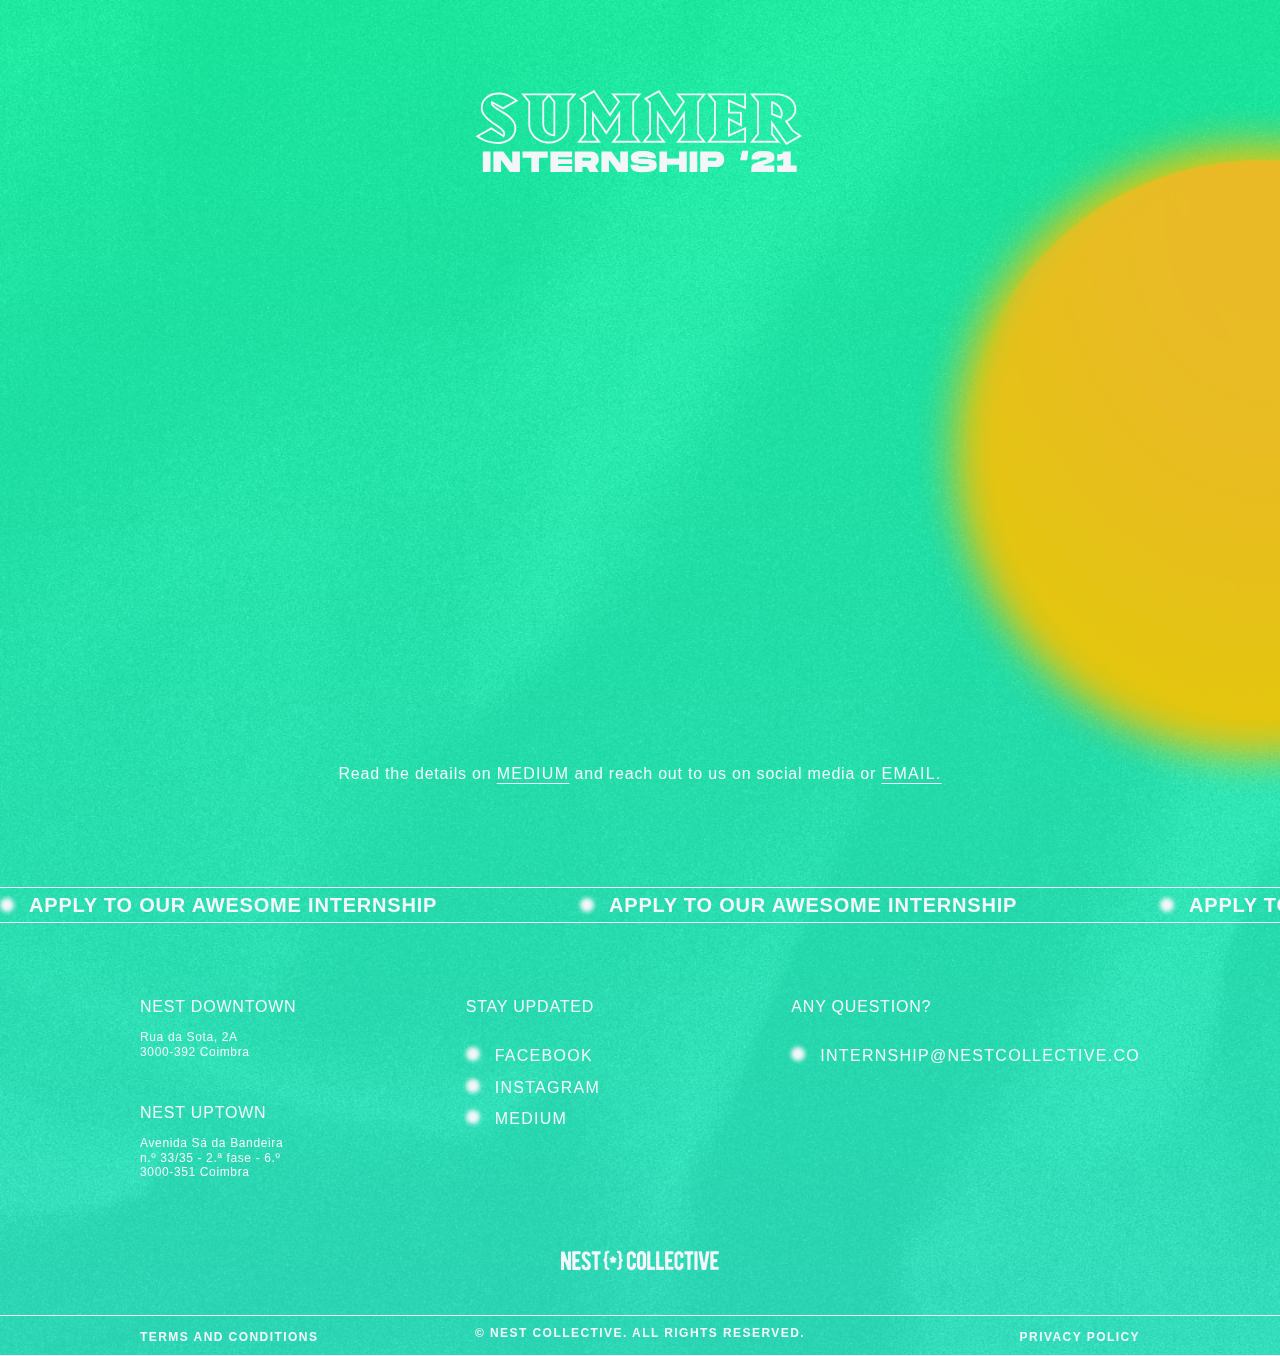
==== commit 75ce9046: "Update application form." ====
--- a/apply.html
+++ b/apply.html
@@ -46,7 +46,7 @@
 
     <main>
       <section class="section-o-wrapper form-wrapper">
-        <div class="typeform-widget" data-url="https://mario401008.typeform.com/to/m9oidc" data-transparency="100" data-hide-headers=true data-hide-footer=true style="width: 100%; height: 500px;"></div>
+        <div class="typeform-widget" data-url="https://tt8musnqqx3.typeform.com/to/AF0KTKqK" style="width: 100%; height: 500px;"></div>
         <script> (function() { var qs,js,q,s,d=document, gi=d.getElementById, ce=d.createElement, gt=d.getElementsByTagName, id="typef_orm", b="https://embed.typeform.com/"; if(!gi.call(d,id)) { js=ce.call(d,"script"); js.id=id; js.src=b+"embed.js"; q=gt.call(d,"script")[0]; q.parentNode.insertBefore(js,q) } })() </script>
           <p class="t-center mt-40 form-details">Read the details on <a href="https://medium.com/nest-collective-writing-wall/nest-collective-summer-internship-20-eeef2e568472" target="_blank" class="underlined">MEDIUM</a> and reach out to us on social media or <a href="mailto:internship@nestcollective.co" target="_blank" class="underlined">email.</a></p>
       </section>
--- a/assets/stylesheets/application.css
+++ b/assets/stylesheets/application.css
@@ -1 +1 @@
-html,body,div,span,object,iframe,h1,h2,h3,h4,h5,h6,p,blockquote,pre,a,abbr,address,cite,code,del,dfn,em,img,ins,kbd,q,samp,img,input,button,textarea,small,strong,sub,sup,var,b,u,i,dl,dt,dd,ol,ul,li,fieldset,form,label,legend,caption,table,thead,tbody,tfoot,th,tr,td,article,aside,canvas,details,figcaption,figure,footer,header,hgroup,main,menu,nav,section,summary,time,mark,audio,video{appearance:none;background:transparent;border:0;border-collapse:collapse;border-radius:0;border-spacing:0;box-sizing:border-box;font-family:inherit;font-size:100%;line-height:120%;list-style:none;margin:0;outline:0;padding:0;resize:none;vertical-align:baseline}article,aside,details,figcaption,figure,footer,header,hgroup,main,menu,nav,section{display:block}input,select{vertical-align:middle}input[type=search]::-ms-clear{display:none;height:0;width:0}input[type=search]::-ms-reveal{display:none;height:0;width:0}input[type=search]::-webkit-search-decoration,input[type=search]::-webkit-search-cancel-button,input[type=search]::-webkit-search-results-button,input[type=search]::-webkit-search-results-decoration{display:none}html{text-rendering:optimizeLegibility;font-kerning:normal;-webkit-font-smoothing:antialiased;-moz-osx-font-smoothing:grayscale;font-size:62.5%;text-size-adjust:100%}.links-grid{display:grid;grid-template-columns:1fr;grid-gap:2rem}@media (min-width: 768px){.links-grid{grid-template-columns:1fr 1fr max-content}}.policies-grid{display:grid;grid-template-columns:1fr;grid-gap:2rem}@media (min-width: 768px){.policies-grid{grid-template-columns:1fr max-content 1fr}}.container-fluid{margin-right:auto;margin-left:auto;padding-right:2rem;padding-left:2rem}.row{box-sizing:border-box;display:-ms-flexbox;display:-webkit-box;display:flex;-ms-flex:0 1 auto;-webkit-box-flex:0;flex:0 1 auto;-ms-flex-direction:row;-webkit-box-orient:horizontal;-webkit-box-direction:normal;flex-direction:row;-ms-flex-wrap:wrap;flex-wrap:wrap;margin-right:-1rem;margin-left:-1rem}.row.reverse{-ms-flex-direction:row-reverse;-webkit-box-orient:horizontal;-webkit-box-direction:reverse;flex-direction:row-reverse}.col.reverse{-ms-flex-direction:column-reverse;-webkit-box-orient:vertical;-webkit-box-direction:reverse;flex-direction:column-reverse}.col-xs,.col-xs-1,.col-xs-2,.col-xs-3,.col-xs-4,.col-xs-5,.col-xs-6,.col-xs-7,.col-xs-8,.col-xs-9,.col-xs-10,.col-xs-11,.col-xs-12{box-sizing:border-box;-ms-flex:0 0 auto;-webkit-box-flex:0;flex:0 0 auto;padding-right:1rem;padding-left:1rem}.col-xs{-webkit-flex-grow:1;-ms-flex-positive:1;-webkit-box-flex:1;flex-grow:1;-ms-flex-preferred-size:0;flex-basis:0;max-width:100%}.col-xs-1{-ms-flex-preferred-size:8.333%;flex-basis:8.333%;max-width:8.333%}.col-xs-2{-ms-flex-preferred-size:16.667%;flex-basis:16.667%;max-width:16.667%}.col-xs-3{-ms-flex-preferred-size:25%;flex-basis:25%;max-width:25%}.col-xs-4{-ms-flex-preferred-size:33.333%;flex-basis:33.333%;max-width:33.333%}.col-xs-5{-ms-flex-preferred-size:41.667%;flex-basis:41.667%;max-width:41.667%}.col-xs-6{-ms-flex-preferred-size:50%;flex-basis:50%;max-width:50%}.col-xs-7{-ms-flex-preferred-size:58.333%;flex-basis:58.333%;max-width:58.333%}.col-xs-8{-ms-flex-preferred-size:66.667%;flex-basis:66.667%;max-width:66.667%}.col-xs-9{-ms-flex-preferred-size:75%;flex-basis:75%;max-width:75%}.col-xs-10{-ms-flex-preferred-size:83.333%;flex-basis:83.333%;max-width:83.333%}.col-xs-11{-ms-flex-preferred-size:91.667%;flex-basis:91.667%;max-width:91.667%}.col-xs-12{-ms-flex-preferred-size:100%;flex-basis:100%;max-width:100%}.col-xs-offset-1{margin-left:8.333%}.col-xs-offset-2{margin-left:16.667%}.col-xs-offset-3{margin-left:25%}.col-xs-offset-4{margin-left:33.333%}.col-xs-offset-5{margin-left:41.667%}.col-xs-offset-6{margin-left:50%}.col-xs-offset-7{margin-left:58.333%}.col-xs-offset-8{margin-left:66.667%}.col-xs-offset-9{margin-left:75%}.col-xs-offset-10{margin-left:83.333%}.col-xs-offset-11{margin-left:91.667%}.start-xs{-ms-flex-pack:start;-webkit-box-pack:start;justify-content:flex-start;text-align:start}.center-xs{-ms-flex-pack:center;-webkit-box-pack:center;justify-content:center;text-align:center}.end-xs{-ms-flex-pack:end;-webkit-box-pack:end;justify-content:flex-end;text-align:end}.top-xs{-ms-flex-align:start;-webkit-box-align:start;align-items:flex-start}.middle-xs{-ms-flex-align:center;-webkit-box-align:center;align-items:center}.bottom-xs{-ms-flex-align:end;-webkit-box-align:end;align-items:flex-end}.around-xs{-ms-flex-pack:distribute;justify-content:space-around}.between-xs{-ms-flex-pack:justify;-webkit-box-pack:justify;justify-content:space-between}.first-xs{-ms-flex-order:-1;-webkit-box-ordinal-group:0;order:-1}.last-xs{-ms-flex-order:1;-webkit-box-ordinal-group:2;order:1}@media only screen and (min-width: 48em){.container{width:46rem}.col-sm,.col-sm-1,.col-sm-2,.col-sm-3,.col-sm-4,.col-sm-5,.col-sm-6,.col-sm-7,.col-sm-8,.col-sm-9,.col-sm-10,.col-sm-11,.col-sm-12{box-sizing:border-box;-ms-flex:0 0 auto;-webkit-box-flex:0;flex:0 0 auto;padding-right:1rem;padding-left:1rem}.col-sm{-webkit-flex-grow:1;-ms-flex-positive:1;-webkit-box-flex:1;flex-grow:1;-ms-flex-preferred-size:0;flex-basis:0;max-width:100%}.col-sm-1{-ms-flex-preferred-size:8.333%;flex-basis:8.333%;max-width:8.333%}.col-sm-2{-ms-flex-preferred-size:16.667%;flex-basis:16.667%;max-width:16.667%}.col-sm-3{-ms-flex-preferred-size:25%;flex-basis:25%;max-width:25%}.col-sm-4{-ms-flex-preferred-size:33.333%;flex-basis:33.333%;max-width:33.333%}.col-sm-5{-ms-flex-preferred-size:41.667%;flex-basis:41.667%;max-width:41.667%}.col-sm-6{-ms-flex-preferred-size:50%;flex-basis:50%;max-width:50%}.col-sm-7{-ms-flex-preferred-size:58.333%;flex-basis:58.333%;max-width:58.333%}.col-sm-8{-ms-flex-preferred-size:66.667%;flex-basis:66.667%;max-width:66.667%}.col-sm-9{-ms-flex-preferred-size:75%;flex-basis:75%;max-width:75%}.col-sm-10{-ms-flex-preferred-size:83.333%;flex-basis:83.333%;max-width:83.333%}.col-sm-11{-ms-flex-preferred-size:91.667%;flex-basis:91.667%;max-width:91.667%}.col-sm-12{-ms-flex-preferred-size:100%;flex-basis:100%;max-width:100%}.col-sm-offset-1{margin-left:8.333%}.col-sm-offset-2{margin-left:16.667%}.col-sm-offset-3{margin-left:25%}.col-sm-offset-4{margin-left:33.333%}.col-sm-offset-5{margin-left:41.667%}.col-sm-offset-6{margin-left:50%}.col-sm-offset-7{margin-left:58.333%}.col-sm-offset-8{margin-left:66.667%}.col-sm-offset-9{margin-left:75%}.col-sm-offset-10{margin-left:83.333%}.col-sm-offset-11{margin-left:91.667%}.start-sm{-ms-flex-pack:start;-webkit-box-pack:start;justify-content:flex-start;text-align:start}.center-sm{-ms-flex-pack:center;-webkit-box-pack:center;justify-content:center;text-align:center}.end-sm{-ms-flex-pack:end;-webkit-box-pack:end;justify-content:flex-end;text-align:end}.top-sm{-ms-flex-align:start;-webkit-box-align:start;align-items:flex-start}.middle-sm{-ms-flex-align:center;-webkit-box-align:center;align-items:center}.bottom-sm{-ms-flex-align:end;-webkit-box-align:end;align-items:flex-end}.around-sm{-ms-flex-pack:distribute;justify-content:space-around}.between-sm{-ms-flex-pack:justify;-webkit-box-pack:justify;justify-content:space-between}.first-sm{-ms-flex-order:-1;-webkit-box-ordinal-group:0;order:-1}.last-sm{-ms-flex-order:1;-webkit-box-ordinal-group:2;order:1}}@media only screen and (min-width: 62em){.container{width:61rem}.col-md,.col-md-1,.col-md-2,.col-md-3,.col-md-4,.col-md-5,.col-md-6,.col-md-7,.col-md-8,.col-md-9,.col-md-10,.col-md-11,.col-md-12{box-sizing:border-box;-ms-flex:0 0 auto;-webkit-box-flex:0;flex:0 0 auto;padding-right:1rem;padding-left:1rem}.col-md{-webkit-flex-grow:1;-ms-flex-positive:1;-webkit-box-flex:1;flex-grow:1;-ms-flex-preferred-size:0;flex-basis:0;max-width:100%}.col-md-1{-ms-flex-preferred-size:8.333%;flex-basis:8.333%;max-width:8.333%}.col-md-2{-ms-flex-preferred-size:16.667%;flex-basis:16.667%;max-width:16.667%}.col-md-3{-ms-flex-preferred-size:25%;flex-basis:25%;max-width:25%}.col-md-4{-ms-flex-preferred-size:33.333%;flex-basis:33.333%;max-width:33.333%}.col-md-5{-ms-flex-preferred-size:41.667%;flex-basis:41.667%;max-width:41.667%}.col-md-6{-ms-flex-preferred-size:50%;flex-basis:50%;max-width:50%}.col-md-7{-ms-flex-preferred-size:58.333%;flex-basis:58.333%;max-width:58.333%}.col-md-8{-ms-flex-preferred-size:66.667%;flex-basis:66.667%;max-width:66.667%}.col-md-9{-ms-flex-preferred-size:75%;flex-basis:75%;max-width:75%}.col-md-10{-ms-flex-preferred-size:83.333%;flex-basis:83.333%;max-width:83.333%}.col-md-11{-ms-flex-preferred-size:91.667%;flex-basis:91.667%;max-width:91.667%}.col-md-12{-ms-flex-preferred-size:100%;flex-basis:100%;max-width:100%}.col-md-offset-1{margin-left:8.333%}.col-md-offset-2{margin-left:16.667%}.col-md-offset-3{margin-left:25%}.col-md-offset-4{margin-left:33.333%}.col-md-offset-5{margin-left:41.667%}.col-md-offset-6{margin-left:50%}.col-md-offset-7{margin-left:58.333%}.col-md-offset-8{margin-left:66.667%}.col-md-offset-9{margin-left:75%}.col-md-offset-10{margin-left:83.333%}.col-md-offset-11{margin-left:91.667%}.start-md{-ms-flex-pack:start;-webkit-box-pack:start;justify-content:flex-start;text-align:start}.center-md{-ms-flex-pack:center;-webkit-box-pack:center;justify-content:center;text-align:center}.end-md{-ms-flex-pack:end;-webkit-box-pack:end;justify-content:flex-end;text-align:end}.top-md{-ms-flex-align:start;-webkit-box-align:start;align-items:flex-start}.middle-md{-ms-flex-align:center;-webkit-box-align:center;align-items:center}.bottom-md{-ms-flex-align:end;-webkit-box-align:end;align-items:flex-end}.around-md{-ms-flex-pack:distribute;justify-content:space-around}.between-md{-ms-flex-pack:justify;-webkit-box-pack:justify;justify-content:space-between}.first-md{-ms-flex-order:-1;-webkit-box-ordinal-group:0;order:-1}.last-md{-ms-flex-order:1;-webkit-box-ordinal-group:2;order:1}}@media only screen and (min-width: 75em){.container{width:71rem}.col-lg,.col-lg-1,.col-lg-2,.col-lg-3,.col-lg-4,.col-lg-5,.col-lg-6,.col-lg-7,.col-lg-8,.col-lg-9,.col-lg-10,.col-lg-11,.col-lg-12{box-sizing:border-box;-ms-flex:0 0 auto;-webkit-box-flex:0;flex:0 0 auto;padding-right:1rem;padding-left:1rem}.col-lg{-webkit-flex-grow:1;-ms-flex-positive:1;-webkit-box-flex:1;flex-grow:1;-ms-flex-preferred-size:0;flex-basis:0;max-width:100%}.col-lg-1{-ms-flex-preferred-size:8.333%;flex-basis:8.333%;max-width:8.333%}.col-lg-2{-ms-flex-preferred-size:16.667%;flex-basis:16.667%;max-width:16.667%}.col-lg-3{-ms-flex-preferred-size:25%;flex-basis:25%;max-width:25%}.col-lg-4{-ms-flex-preferred-size:33.333%;flex-basis:33.333%;max-width:33.333%}.col-lg-5{-ms-flex-preferred-size:41.667%;flex-basis:41.667%;max-width:41.667%}.col-lg-6{-ms-flex-preferred-size:50%;flex-basis:50%;max-width:50%}.col-lg-7{-ms-flex-preferred-size:58.333%;flex-basis:58.333%;max-width:58.333%}.col-lg-8{-ms-flex-preferred-size:66.667%;flex-basis:66.667%;max-width:66.667%}.col-lg-9{-ms-flex-preferred-size:75%;flex-basis:75%;max-width:75%}.col-lg-10{-ms-flex-preferred-size:83.333%;flex-basis:83.333%;max-width:83.333%}.col-lg-11{-ms-flex-preferred-size:91.667%;flex-basis:91.667%;max-width:91.667%}.col-lg-12{-ms-flex-preferred-size:100%;flex-basis:100%;max-width:100%}.col-lg-offset-1{margin-left:8.333%}.col-lg-offset-2{margin-left:16.667%}.col-lg-offset-3{margin-left:25%}.col-lg-offset-4{margin-left:33.333%}.col-lg-offset-5{margin-left:41.667%}.col-lg-offset-6{margin-left:50%}.col-lg-offset-7{margin-left:58.333%}.col-lg-offset-8{margin-left:66.667%}.col-lg-offset-9{margin-left:75%}.col-lg-offset-10{margin-left:83.333%}.col-lg-offset-11{margin-left:91.667%}.start-lg{-ms-flex-pack:start;-webkit-box-pack:start;justify-content:flex-start;text-align:start}.center-lg{-ms-flex-pack:center;-webkit-box-pack:center;justify-content:center;text-align:center}.end-lg{-ms-flex-pack:end;-webkit-box-pack:end;justify-content:flex-end;text-align:end}.top-lg{-ms-flex-align:start;-webkit-box-align:start;align-items:flex-start}.middle-lg{-ms-flex-align:center;-webkit-box-align:center;align-items:center}.bottom-lg{-ms-flex-align:end;-webkit-box-align:end;align-items:flex-end}.around-lg{-ms-flex-pack:distribute;justify-content:space-around}.between-lg{-ms-flex-pack:justify;-webkit-box-pack:justify;justify-content:space-between}.first-lg{-ms-flex-order:-1;-webkit-box-ordinal-group:0;order:-1}.last-lg{-ms-flex-order:1;-webkit-box-ordinal-group:2;order:1}}@font-face{font-family:'Harbour';src:url(../resources/HarbourRegular.ttf) format("truetype");font-display:swap}@font-face{font-family:'Monument-Regular';src:url(../resources/MonumentExtended.otf) format("opentype");font-display:swap}@font-face{font-family:'Monument-Ultra';src:url(../resources/MonumentExtended-Ultra.otf) format("opentype");font-display:swap}.fullscreen-wrapper{height:100vh;width:100%}.section-o-wrapper,header,footer .web-links,footer .policies{padding:0 2rem}@media (min-width: 768px){.section-o-wrapper,header,footer .web-links,footer .policies{padding:0 6rem}}@media (min-width: 992px){.section-o-wrapper,header,footer .web-links,footer .policies{padding:0 14rem}}@media (min-width: 1600px){.section-o-wrapper,header,footer .web-links,footer .policies{padding:0 22rem}}.first-cp-wrapper{display:flex;justify-content:center;align-items:center;flex-direction:column;margin-top:10rem;height:calc(100vh - 10rem)}@media (min-width: 768px){.first-cp-wrapper{margin-top:18rem;height:calc(100vh - 18rem)}}body{background-color:#46C8FF;color:#F3F6F9;font-family:"Monument-Regular","Avenir",Helvetica,Arial,sans-serif;font-size:1.6rem;letter-spacing:0.04em;line-height:160%;overflow-x:hidden !important;font-style:normal;font-weight:normal}h1,h3,h5,label,button,a{text-transform:uppercase}h1{font-family:"Harbour",serif;line-height:140%;letter-spacing:0.08em;font-size:3.8rem}@media (min-width: 768px){h1{font-size:5rem}}h2{letter-spacing:0.05em;line-height:140%;font-size:2.4rem}@media (min-width: 768px){h2{font-size:4.6rem}}h3{font-family:"Harbour",serif;line-height:140%;letter-spacing:0.08em;font-size:2.8rem}@media (min-width: 768px){h3{font-size:3.8rem}}h5{font-size:2rem;line-height:120%;letter-spacing:0.04em;font-size:2rem}h6{font-size:1.4rem;line-height:120%;letter-spacing:0.1em}p{line-height:170%;letter-spacing:0.05em;font-size:1.4rem}@media (min-width: 768px){p{font-size:1.6rem}}span{display:inline-block}a{text-decoration:none}a:active,a:visited,a:focus{color:#F3F6F9}label,.label{line-height:100%;letter-spacing:0.2em}@media (min-width: 768px){label,.label{font-size:1.2rem}}b{font-family:"Monument-Ultra","Avenir",Helvetica,Arial,sans-serif}small{font-size:1.2rem}a{cursor:pointer;transition:all .3s cubic-bezier(0.19, 1, 0.22, 1);letter-spacing:0.08em;color:#F3F6F9}a .smaller-link{font-size:1.5rem}@media (min-width: 768px){a .smaller-link{font-size:1.6rem}}.button,.btn-link{transition:all .5s cubic-bezier(0.19, 1, 0.22, 1);font-family:"Monument-Ultra","Avenir",Helvetica,Arial,sans-serif;min-width:14rem;padding:2.4rem 2.4rem;float:left;text-align:center;background-color:transparent;color:#F3F6F9;border-bottom:1px solid #F3F6F9;position:relative}.button:hover,.btn-link:hover{color:#00FEA3;transition:0.6s transform cubic-bezier(0.19, 1, 0.22, 1)}.button:hover:after,.btn-link:hover:after{transform:scaleY(1);transform-origin:bottom}.button:after,.btn-link:after{content:"";position:absolute;bottom:-1px;left:0;z-index:-1;width:101%;height:102%;transform:scaleY(0);transition:0.6s transform cubic-bezier(0.19, 1, 0.22, 1);transform-origin:top left;background-color:#F3F6F9}@media (min-width: 768px){.button,.btn-link{min-width:16rem}}.button.button-icon,.btn-link.button-icon{display:flex;align-items:center}.button.button-icon img,.btn-link.button-icon img{margin-right:2rem;height:100%}label{padding-bottom:1rem;display:inline-block}body{width:100%;height:100%;background-image:url("../images/background-mixed.jpg");background-repeat:no-repeat;background-position:top;background-size:cover}main,section{position:relative}img.bg-texture{position:absolute;top:0;left:0;height:100%;width:100%;object-position:50% 50%;object-fit:cover;z-index:-5}img.fixed-sun{position:fixed;top:50%;right:-26%;transform:translateY(-50%);width:150%}@media (min-width: 768px){img.fixed-sun{right:-80%}}@media (min-width: 992px){img.fixed-sun{width:55%;right:-26%}}svg.large-header{font:17rem "Harbour",serif;width:100%;text-align:center;height:45rem;opacity:0.2;position:absolute;z-index:-1;top:5%}@media (min-width: 1600px){svg.large-header{top:10%}}svg.large-header text{fill:none;stroke:#F3F6F9;stroke-width:1px;stroke-linejoin:round}svg.large-header.nestatini text{transform:translateX(-60%)}svg.large-header.indago text{transform:translateX(-40%)}svg.large-header.indago text,svg.large-header.aurora text{transform:translateX(-42%)}.scroll-down{position:absolute;left:0;bottom:1rem;width:100%;padding:0 2rem;z-index:-3}@media (min-width: 768px){.scroll-down{padding:0 4rem}}.scroll-down .scroll-arrow{display:inline}.scroll-down .scroll-arrow:last-child{float:right}header{position:absolute;left:0;top:0;padding-top:5rem;width:100%;height:10rem;z-index:10}@media (min-width: 768px){header{padding-top:9rem;height:18rem}}header .logo-link{display:block}header .logo{width:80%}@media (min-width: 768px){header .logo{width:34rem}}header.header-navigation{display:flex;align-items:center;justify-content:space-between}header.header-navigation .logo{width:60%}@media (min-width: 768px){header.header-navigation .logo{width:34rem}}header.header-navigation .btn-link{display:none;z-index:1}@media (min-width: 768px){header.header-navigation .btn-link{display:block}}header.header-navigation .back-link{position:absolute}@media (min-width: 768px){header.header-navigation .back-link{position:relative}}header.header-navigation .back-link span{display:none}@media (min-width: 768px){header.header-navigation .back-link span{display:block}}.back-link{display:flex;align-items:center;font-family:"Monument-Ultra","Avenir",Helvetica,Arial,sans-serif;width:18rem}.back-link img{margin-right:2rem}@keyframes scroll{0%{transform:translateX(0)}100%{transform:translateX(calc(-58rem * 4))}}.infinite-slider{border-top:1px solid #F3F6F9;border-bottom:1px solid #F3F6F9;margin:auto;width:100vw;position:relative;padding:.5rem 0;overflow:hidden}.infinite-slider .slide-track{animation:scroll 20s linear infinite;display:flex}.infinite-slider .slide-track a{display:inherit}.infinite-slider .slide h5{height:auto;width:58rem}.dot{filter:blur(2px);background:#F3F6F9;border-radius:50%;width:1.4rem;height:1.4rem;margin-right:1.5rem}.project-preview-wrapper{margin-top:4rem;margin-bottom:10rem}.project-preview-link{border-top:1px solid #F3F6F9;display:block}.project-preview-link:last-child{border-bottom:1px solid #F3F6F9}.project-preview-article{position:relative;padding-top:1.5rem;padding-bottom:1.5rem}@media (min-width: 768px){.project-preview-article{padding-top:3rem;padding-bottom:3rem}}.project-preview-article.under-construction:after{content:"";position:absolute;top:0;left:0;width:100%;height:100%;background-color:rgba(70,200,255,0.6)}.project-preview-article.under-construction .under-construction-text{position:absolute;left:0;top:0;right:0;bottom:0;z-index:1;display:flex;justify-content:center;align-items:center}.project-preview-article:hover .dot-ident{background-color:#e3c60c}.project-preview-article:hover .img-placeholder::after{opacity:0.2}.project-preview-article:hover .details-wheel{opacity:1}.project-preview-article .right-text{padding-left:1.5rem}@media (min-width: 768px){.project-preview-article .right-text{padding-left:4rem}}.project-preview-article .dot-ident{transition:all .5s cubic-bezier(0.19, 1, 0.22, 1);width:1.8rem;height:1.8rem;border-radius:50%;background-color:#F3F6F9;filter:blur(2px);margin-right:1.5rem;transform:translateY(3px)}.project-preview-article .img-placeholder{position:relative;height:20rem}@media (min-width: 1600px){.project-preview-article .img-placeholder{height:25rem}}.project-preview-article .img-placeholder img{width:100%;height:100%;object-fit:cover;box-shadow:0px 2px 40px rgba(70,200,255,0.6)}.project-preview-article .img-placeholder:after{transition:all .5s cubic-bezier(0.19, 1, 0.22, 1);content:"";width:100%;height:100%;position:absolute;left:0;top:0;background-color:#46C8FF;mix-blend-mode:multiply;opacity:0.6}.project-preview-article .details-wheel{transition:all .5s cubic-bezier(0.19, 1, 0.22, 1);opacity:0;position:absolute;right:-3rem;top:0;animation:rotating 8s linear infinite;transform-origin:center}.project-preview-article .details-wheel.lefted{left:-3rem;right:0}.project-preview-title{margin-top:1rem;margin-bottom:3rem}@media (min-width: 992px){.project-preview-title{margin-top:7rem}}.project-preview-overlay{position:absolute;background-color:red;width:100%;height:100%}@keyframes rotating{from{-ms-transform:rotate(0deg);-moz-transform:rotate(0deg);-webkit-transform:rotate(0deg);-o-transform:rotate(0deg);transform:rotate(0deg)}to{-ms-transform:rotate(360deg);-moz-transform:rotate(360deg);-webkit-transform:rotate(360deg);-o-transform:rotate(360deg);transform:rotate(360deg)}}footer{position:relative;z-index:1}footer .web-links{margin-top:5rem;margin-bottom:7rem}footer .web-links .address-wrapper,footer .web-links .socials-wrapper,footer .web-links .email-wrapper{margin-top:2rem}footer .web-links .address-wrapper .address-container.uptown{margin-top:4rem}footer .web-links .address-wrapper .address-container .address-title{margin-bottom:1rem}footer .web-links .address-wrapper .address-container address{font-size:1.2rem;font-style:normal}footer .web-links .smaller-link{font-size:1.1rem}@media (min-width: 768px){footer .web-links .smaller-link{font-size:1.6rem}}footer .web-links .dotted-list{margin-top:2rem}footer .web-links .dotted-list li{padding:.6rem 0}footer .web-links .dotted-list li a:hover .dot{transition:all .3s cubic-bezier(0.19, 1, 0.22, 1);background-color:#e3c60c}footer .policies{border-top:1px solid #F3F6F9;border-bottom:1px solid #F3F6F9;padding-top:1rem;padding-bottom:1rem}footer .policies .terms,footer .policies .copyrights,footer .policies .privacy-policy{text-align:center}@media (min-width: 768px){footer .policies .terms{text-align:left}footer .policies .copyrights{text-align:center}footer .policies .privacy-policy{text-align:right}}footer .policies small{letter-spacing:0.12em}.testimonials-wrapper{margin-bottom:7rem}.swiper-container{width:100%;min-height:40rem;margin-top:6rem}.swiper-container .swiper-slide{cursor:grab;display:flex;align-items:center;justify-content:center}.swiper-container .swiper-slide-wrapper{text-align:center;display:flex;justify-content:center;align-items:center;flex-direction:column;width:100%}@media (min-width: 768px){.swiper-container .swiper-slide-wrapper{width:80%}}@media (min-width: 992px){.swiper-container .swiper-slide-wrapper{width:70%}}@media (min-width: 1200px){.swiper-container .swiper-slide-wrapper{width:50%}}.swiper-container .swiper-slide .swiper-slide-wrapper{padding-bottom:4rem;padding-top:4rem}.swiper-container .testimonial-name{font-size:2.2rem;line-height:110%;letter-spacing:0.14em}.swiper-container .testimonial-text{margin-top:3rem;text-transform:none;line-height:160%;font-size:1.6rem}@media (min-width: 992px){.swiper-container .testimonial-text{font-size:2rem}}.swiper-container .swiper-pagination .swiper-pagination-bullet{width:6rem;height:.6rem;border-radius:0;background:transparent;opacity:1;border:1px solid #F3F6F9}.swiper-container .swiper-pagination .swiper-pagination-bullet-active{background-color:#F3F6F9}.swiper-container .swiper-pagination .swiper-pagination-bullet-active-next-next,.swiper-container .swiper-pagination .swiper-pagination-bullet-active-prev-prev{transform:scale(0.66)}.swiper-container .swiper-button-prev,.swiper-container .swiper-button-next{color:#F3F6F9;display:none}@media (min-width: 768px){.swiper-container .swiper-button-prev,.swiper-container .swiper-button-next{display:block}}.homepage-title{width:100%;margin-bottom:4rem}@media (min-width: 992px){.homepage-title{width:80%;margin-bottom:6rem}}@media (min-width: 1600px){.homepage-title{width:70%}}.form-wrapper{padding-top:10rem;padding-bottom:10rem}.form-wrapper{margin-top:10rem;height:100%;padding-top:0}@media (min-width: 768px){.form-wrapper{margin-top:18rem}}a.underlined{text-decoration:underline;text-underline-position:under}.aside-page-wrapper{margin-top:10rem;margin-bottom:10rem;height:100%}@media (min-width: 768px){.aside-page-wrapper{margin-top:18rem}}.aside-page-title{margin-bottom:20rem;padding-top:20rem}.aside-page-block{margin-bottom:8rem;width:100%}@media (min-width: 992px){.aside-page-block{width:60%}}.aside-page-block p{margin-bottom:2rem;line-height:170%}.aside-page-surtitle{padding-bottom:3rem;margin-bottom:4rem;border-bottom:1px solid #F3F6F9}.project-page-header{display:flex;align-items:center;flex-direction:column;margin-top:10rem;height:calc(100vh - 10rem)}@media (min-width: 768px){.project-page-header{margin-top:18rem;height:calc(100vh - 18rem)}}.project-page-header .project-info{margin-top:30vh}.project-page-header .project-info .project-year{letter-spacing:0.12em;text-transform:uppercase}.project-page-header .project-info .project-year,.project-page-header .project-info .project-name{text-align:center}.project-preset-wrapper{margin-top:-20vh}.project-preset-wrapper .project-image-wrapper img{width:100%;object-fit:contain}.project-preset-wrapper .project-image-wrapper img.header-mockup:not(.aurora){box-shadow:0px 2px 40px rgba(61,0,254,0.4);margin-top:-6px}.project-preset-info-wrapper{margin-top:12rem;margin-bottom:12rem}.project-preset-surtitle{font-family:"Monument-Ultra","Avenir",Helvetica,Arial,sans-serif;font-size:1.8rem;letter-spacing:0.08em;text-transform:uppercase}.project-phase-article{border-top:1px solid #F3F6F9;padding-top:1.5rem;margin-bottom:1.5rem}.project-phase-article:last-child{border-bottom:1px solid #F3F6F9}.project-phase-header{margin-bottom:6rem}.project-phase-header small{text-transform:uppercase}.project-phase-content{margin-bottom:8rem}.project-phase-content .dot-ident{width:1.6rem;height:1.6rem;border-radius:50%;background-color:#F3F6F9;filter:blur(2px);margin-right:1.5rem;transform:translateY(3px)}.project-phase-footer{margin-bottom:7rem}.project-phase-footer .img-placeholder img{width:100%;box-shadow:0px 2px 40px rgba(61,0,254,0.4)}.project-team-wrapper{margin-bottom:18rem}.project-team-title{margin-top:12rem;margin-bottom:4rem}.project-team-image{box-shadow:0px 2px 40px rgba(61,0,254,0.4);max-height:23rem;width:100%}@media (min-width: 768px){.project-team-image{max-height:inherit}}.next-project-bar{background-color:#F3F6F9;width:100%;min-height:8rem;position:relative}.next-project-bar .next-project-link{display:block}.next-project-bar .next-project-link:hover .next-arrow{right:4rem}.next-project-bar .next-project-link:hover .next-project-title{transform:scale(1.02)}.next-project-bar .next-project-title{transition:all .5s cubic-bezier(0.19, 1, 0.22, 1);color:#46C8FF;font-size:2rem;padding:2rem 0;text-transform:uppercase}@media (min-width: 768px){.next-project-bar .next-project-title{font-size:3rem}}.next-project-bar .next-arrow{transition:all .5s cubic-bezier(0.19, 1, 0.22, 1);position:absolute;right:1rem;top:50%;transform:scale(0.5) translateY(-50%)}@media (min-width: 768px){.next-project-bar .next-arrow{right:5rem;transform:scale(1) translateY(-50%)}}.no-select{user-select:none}.truncate{text-overflow:ellipsis;overflow:hidden;white-space:nowrap}.img-center,header .logo,header.header-navigation .logo{margin-left:50%;transform:translateX(-50%)}.clear:after{content:'';clear:both;display:block}.w-100{width:100%}.h-100{height:100%}.no-margin{margin:0 !important}.no-padding{padding:0 !important}.fullscreen{width:100%;height:100vh}.t-center{text-align:center}.t-upper{text-transform:uppercase}.w-25{width:25%}.w-50{width:100%}@media (min-width: 768px){.w-50{width:50%}}.drag{cursor:move;cursor:grab}.drag:active{cursor:grabbing}.mt-0{margin-top:0}.mt-5{margin-top:.5rem}.mt-10{margin-top:1rem}.mt-20{margin-top:2rem}.mt-30{margin-top:3rem}.mt-40{margin-top:4rem}.mt-50{margin-top:5rem}.mt-75{margin-top:7rem}.mt-100{margin-top:10rem}.mt-120{margin-top:12rem}.mt-150{margin-top:15rem}.mt-200{margin-top:20rem}.mr-0{margin-right:0}.mr-5{margin-right:.5rem}.mr-10{margin-right:1rem}.mr-20{margin-right:2rem}.mr-30{margin-right:3rem}.mr-40{margin-right:4rem}.mr-50{margin-right:5rem}.mr-75{margin-right:7rem}.mr-100{margin-right:10rem}.mr-120{margin-right:12rem}.mr-150{margin-right:15rem}.mr-200{margin-right:20rem}.mb-0{margin-bottom:0}.mb-5{margin-bottom:.5rem}.mb-10{margin-bottom:1rem}.mb-20{margin-bottom:2rem}.mb-30{margin-bottom:3rem}.mb-40{margin-bottom:4rem}.mb-50{margin-bottom:5rem}.mb-75{margin-bottom:7rem}.mb-100{margin-bottom:10rem}.mb-120{margin-bottom:12rem}.mb-150{margin-bottom:15rem}.mb-200{margin-bottom:20rem}.ml-0{margin-left:0}.ml-5{margin-left:.5rem}.ml-10{margin-left:1rem}.ml-20{margin-left:2rem}.ml-30{margin-left:3rem}.ml-40{margin-left:4rem}.ml-50{margin-left:5rem}.ml-75{margin-left:7rem}.ml-100{margin-left:10rem}.ml-120{margin-left:12rem}.ml-150{margin-left:15rem}.ml-200{margin-left:20rem}.p-10{padding:1rem}.p-20{padding:2rem}.o-10{opacity:.1}.o-20{opacity:.2}.o-30{opacity:.3}.o-40{opacity:.4}.o-50{opacity:.5}.o-60{opacity:.6}.o-70{opacity:.7}.o-80{opacity:.8}.o-90{opacity:.9}.border-top{border-top:1px solid #F3F6F9}
+html,body,div,span,object,iframe,h1,h2,h3,h4,h5,h6,p,blockquote,pre,a,abbr,address,cite,code,del,dfn,em,img,ins,kbd,q,samp,img,input,button,textarea,small,strong,sub,sup,var,b,u,i,dl,dt,dd,ol,ul,li,fieldset,form,label,legend,caption,table,thead,tbody,tfoot,th,tr,td,article,aside,canvas,details,figcaption,figure,footer,header,hgroup,main,menu,nav,section,summary,time,mark,audio,video{appearance:none;background:transparent;border:0;border-collapse:collapse;border-radius:0;border-spacing:0;box-sizing:border-box;font-family:inherit;font-size:100%;line-height:120%;list-style:none;margin:0;outline:0;padding:0;resize:none;vertical-align:baseline}article,aside,details,figcaption,figure,footer,header,hgroup,main,menu,nav,section{display:block}input,select{vertical-align:middle}input[type=search]::-ms-clear{display:none;height:0;width:0}input[type=search]::-ms-reveal{display:none;height:0;width:0}input[type=search]::-webkit-search-decoration,input[type=search]::-webkit-search-cancel-button,input[type=search]::-webkit-search-results-button,input[type=search]::-webkit-search-results-decoration{display:none}html{text-rendering:optimizeLegibility;font-kerning:normal;-webkit-font-smoothing:antialiased;-moz-osx-font-smoothing:grayscale;font-size:62.5%;text-size-adjust:100%}.links-grid{display:grid;grid-template-columns:1fr;grid-gap:2rem}@media (min-width: 768px){.links-grid{grid-template-columns:1fr 1fr max-content}}.policies-grid{display:grid;grid-template-columns:1fr;grid-gap:2rem}@media (min-width: 768px){.policies-grid{grid-template-columns:1fr max-content 1fr}}.container-fluid{margin-right:auto;margin-left:auto;padding-right:2rem;padding-left:2rem}.row{box-sizing:border-box;display:-ms-flexbox;display:-webkit-box;display:flex;-ms-flex:0 1 auto;-webkit-box-flex:0;flex:0 1 auto;-ms-flex-direction:row;-webkit-box-orient:horizontal;-webkit-box-direction:normal;flex-direction:row;-ms-flex-wrap:wrap;flex-wrap:wrap;margin-right:-1rem;margin-left:-1rem}.row.reverse{-ms-flex-direction:row-reverse;-webkit-box-orient:horizontal;-webkit-box-direction:reverse;flex-direction:row-reverse}.col.reverse{-ms-flex-direction:column-reverse;-webkit-box-orient:vertical;-webkit-box-direction:reverse;flex-direction:column-reverse}.col-xs,.col-xs-1,.col-xs-2,.col-xs-3,.col-xs-4,.col-xs-5,.col-xs-6,.col-xs-7,.col-xs-8,.col-xs-9,.col-xs-10,.col-xs-11,.col-xs-12{box-sizing:border-box;-ms-flex:0 0 auto;-webkit-box-flex:0;flex:0 0 auto;padding-right:1rem;padding-left:1rem}.col-xs{-webkit-flex-grow:1;-ms-flex-positive:1;-webkit-box-flex:1;flex-grow:1;-ms-flex-preferred-size:0;flex-basis:0;max-width:100%}.col-xs-1{-ms-flex-preferred-size:8.333%;flex-basis:8.333%;max-width:8.333%}.col-xs-2{-ms-flex-preferred-size:16.667%;flex-basis:16.667%;max-width:16.667%}.col-xs-3{-ms-flex-preferred-size:25%;flex-basis:25%;max-width:25%}.col-xs-4{-ms-flex-preferred-size:33.333%;flex-basis:33.333%;max-width:33.333%}.col-xs-5{-ms-flex-preferred-size:41.667%;flex-basis:41.667%;max-width:41.667%}.col-xs-6{-ms-flex-preferred-size:50%;flex-basis:50%;max-width:50%}.col-xs-7{-ms-flex-preferred-size:58.333%;flex-basis:58.333%;max-width:58.333%}.col-xs-8{-ms-flex-preferred-size:66.667%;flex-basis:66.667%;max-width:66.667%}.col-xs-9{-ms-flex-preferred-size:75%;flex-basis:75%;max-width:75%}.col-xs-10{-ms-flex-preferred-size:83.333%;flex-basis:83.333%;max-width:83.333%}.col-xs-11{-ms-flex-preferred-size:91.667%;flex-basis:91.667%;max-width:91.667%}.col-xs-12{-ms-flex-preferred-size:100%;flex-basis:100%;max-width:100%}.col-xs-offset-1{margin-left:8.333%}.col-xs-offset-2{margin-left:16.667%}.col-xs-offset-3{margin-left:25%}.col-xs-offset-4{margin-left:33.333%}.col-xs-offset-5{margin-left:41.667%}.col-xs-offset-6{margin-left:50%}.col-xs-offset-7{margin-left:58.333%}.col-xs-offset-8{margin-left:66.667%}.col-xs-offset-9{margin-left:75%}.col-xs-offset-10{margin-left:83.333%}.col-xs-offset-11{margin-left:91.667%}.start-xs{-ms-flex-pack:start;-webkit-box-pack:start;justify-content:flex-start;text-align:start}.center-xs{-ms-flex-pack:center;-webkit-box-pack:center;justify-content:center;text-align:center}.end-xs{-ms-flex-pack:end;-webkit-box-pack:end;justify-content:flex-end;text-align:end}.top-xs{-ms-flex-align:start;-webkit-box-align:start;align-items:flex-start}.middle-xs{-ms-flex-align:center;-webkit-box-align:center;align-items:center}.bottom-xs{-ms-flex-align:end;-webkit-box-align:end;align-items:flex-end}.around-xs{-ms-flex-pack:distribute;justify-content:space-around}.between-xs{-ms-flex-pack:justify;-webkit-box-pack:justify;justify-content:space-between}.first-xs{-ms-flex-order:-1;-webkit-box-ordinal-group:0;order:-1}.last-xs{-ms-flex-order:1;-webkit-box-ordinal-group:2;order:1}@media only screen and (min-width: 48em){.container{width:46rem}.col-sm,.col-sm-1,.col-sm-2,.col-sm-3,.col-sm-4,.col-sm-5,.col-sm-6,.col-sm-7,.col-sm-8,.col-sm-9,.col-sm-10,.col-sm-11,.col-sm-12{box-sizing:border-box;-ms-flex:0 0 auto;-webkit-box-flex:0;flex:0 0 auto;padding-right:1rem;padding-left:1rem}.col-sm{-webkit-flex-grow:1;-ms-flex-positive:1;-webkit-box-flex:1;flex-grow:1;-ms-flex-preferred-size:0;flex-basis:0;max-width:100%}.col-sm-1{-ms-flex-preferred-size:8.333%;flex-basis:8.333%;max-width:8.333%}.col-sm-2{-ms-flex-preferred-size:16.667%;flex-basis:16.667%;max-width:16.667%}.col-sm-3{-ms-flex-preferred-size:25%;flex-basis:25%;max-width:25%}.col-sm-4{-ms-flex-preferred-size:33.333%;flex-basis:33.333%;max-width:33.333%}.col-sm-5{-ms-flex-preferred-size:41.667%;flex-basis:41.667%;max-width:41.667%}.col-sm-6{-ms-flex-preferred-size:50%;flex-basis:50%;max-width:50%}.col-sm-7{-ms-flex-preferred-size:58.333%;flex-basis:58.333%;max-width:58.333%}.col-sm-8{-ms-flex-preferred-size:66.667%;flex-basis:66.667%;max-width:66.667%}.col-sm-9{-ms-flex-preferred-size:75%;flex-basis:75%;max-width:75%}.col-sm-10{-ms-flex-preferred-size:83.333%;flex-basis:83.333%;max-width:83.333%}.col-sm-11{-ms-flex-preferred-size:91.667%;flex-basis:91.667%;max-width:91.667%}.col-sm-12{-ms-flex-preferred-size:100%;flex-basis:100%;max-width:100%}.col-sm-offset-1{margin-left:8.333%}.col-sm-offset-2{margin-left:16.667%}.col-sm-offset-3{margin-left:25%}.col-sm-offset-4{margin-left:33.333%}.col-sm-offset-5{margin-left:41.667%}.col-sm-offset-6{margin-left:50%}.col-sm-offset-7{margin-left:58.333%}.col-sm-offset-8{margin-left:66.667%}.col-sm-offset-9{margin-left:75%}.col-sm-offset-10{margin-left:83.333%}.col-sm-offset-11{margin-left:91.667%}.start-sm{-ms-flex-pack:start;-webkit-box-pack:start;justify-content:flex-start;text-align:start}.center-sm{-ms-flex-pack:center;-webkit-box-pack:center;justify-content:center;text-align:center}.end-sm{-ms-flex-pack:end;-webkit-box-pack:end;justify-content:flex-end;text-align:end}.top-sm{-ms-flex-align:start;-webkit-box-align:start;align-items:flex-start}.middle-sm{-ms-flex-align:center;-webkit-box-align:center;align-items:center}.bottom-sm{-ms-flex-align:end;-webkit-box-align:end;align-items:flex-end}.around-sm{-ms-flex-pack:distribute;justify-content:space-around}.between-sm{-ms-flex-pack:justify;-webkit-box-pack:justify;justify-content:space-between}.first-sm{-ms-flex-order:-1;-webkit-box-ordinal-group:0;order:-1}.last-sm{-ms-flex-order:1;-webkit-box-ordinal-group:2;order:1}}@media only screen and (min-width: 62em){.container{width:61rem}.col-md,.col-md-1,.col-md-2,.col-md-3,.col-md-4,.col-md-5,.col-md-6,.col-md-7,.col-md-8,.col-md-9,.col-md-10,.col-md-11,.col-md-12{box-sizing:border-box;-ms-flex:0 0 auto;-webkit-box-flex:0;flex:0 0 auto;padding-right:1rem;padding-left:1rem}.col-md{-webkit-flex-grow:1;-ms-flex-positive:1;-webkit-box-flex:1;flex-grow:1;-ms-flex-preferred-size:0;flex-basis:0;max-width:100%}.col-md-1{-ms-flex-preferred-size:8.333%;flex-basis:8.333%;max-width:8.333%}.col-md-2{-ms-flex-preferred-size:16.667%;flex-basis:16.667%;max-width:16.667%}.col-md-3{-ms-flex-preferred-size:25%;flex-basis:25%;max-width:25%}.col-md-4{-ms-flex-preferred-size:33.333%;flex-basis:33.333%;max-width:33.333%}.col-md-5{-ms-flex-preferred-size:41.667%;flex-basis:41.667%;max-width:41.667%}.col-md-6{-ms-flex-preferred-size:50%;flex-basis:50%;max-width:50%}.col-md-7{-ms-flex-preferred-size:58.333%;flex-basis:58.333%;max-width:58.333%}.col-md-8{-ms-flex-preferred-size:66.667%;flex-basis:66.667%;max-width:66.667%}.col-md-9{-ms-flex-preferred-size:75%;flex-basis:75%;max-width:75%}.col-md-10{-ms-flex-preferred-size:83.333%;flex-basis:83.333%;max-width:83.333%}.col-md-11{-ms-flex-preferred-size:91.667%;flex-basis:91.667%;max-width:91.667%}.col-md-12{-ms-flex-preferred-size:100%;flex-basis:100%;max-width:100%}.col-md-offset-1{margin-left:8.333%}.col-md-offset-2{margin-left:16.667%}.col-md-offset-3{margin-left:25%}.col-md-offset-4{margin-left:33.333%}.col-md-offset-5{margin-left:41.667%}.col-md-offset-6{margin-left:50%}.col-md-offset-7{margin-left:58.333%}.col-md-offset-8{margin-left:66.667%}.col-md-offset-9{margin-left:75%}.col-md-offset-10{margin-left:83.333%}.col-md-offset-11{margin-left:91.667%}.start-md{-ms-flex-pack:start;-webkit-box-pack:start;justify-content:flex-start;text-align:start}.center-md{-ms-flex-pack:center;-webkit-box-pack:center;justify-content:center;text-align:center}.end-md{-ms-flex-pack:end;-webkit-box-pack:end;justify-content:flex-end;text-align:end}.top-md{-ms-flex-align:start;-webkit-box-align:start;align-items:flex-start}.middle-md{-ms-flex-align:center;-webkit-box-align:center;align-items:center}.bottom-md{-ms-flex-align:end;-webkit-box-align:end;align-items:flex-end}.around-md{-ms-flex-pack:distribute;justify-content:space-around}.between-md{-ms-flex-pack:justify;-webkit-box-pack:justify;justify-content:space-between}.first-md{-ms-flex-order:-1;-webkit-box-ordinal-group:0;order:-1}.last-md{-ms-flex-order:1;-webkit-box-ordinal-group:2;order:1}}@media only screen and (min-width: 75em){.container{width:71rem}.col-lg,.col-lg-1,.col-lg-2,.col-lg-3,.col-lg-4,.col-lg-5,.col-lg-6,.col-lg-7,.col-lg-8,.col-lg-9,.col-lg-10,.col-lg-11,.col-lg-12{box-sizing:border-box;-ms-flex:0 0 auto;-webkit-box-flex:0;flex:0 0 auto;padding-right:1rem;padding-left:1rem}.col-lg{-webkit-flex-grow:1;-ms-flex-positive:1;-webkit-box-flex:1;flex-grow:1;-ms-flex-preferred-size:0;flex-basis:0;max-width:100%}.col-lg-1{-ms-flex-preferred-size:8.333%;flex-basis:8.333%;max-width:8.333%}.col-lg-2{-ms-flex-preferred-size:16.667%;flex-basis:16.667%;max-width:16.667%}.col-lg-3{-ms-flex-preferred-size:25%;flex-basis:25%;max-width:25%}.col-lg-4{-ms-flex-preferred-size:33.333%;flex-basis:33.333%;max-width:33.333%}.col-lg-5{-ms-flex-preferred-size:41.667%;flex-basis:41.667%;max-width:41.667%}.col-lg-6{-ms-flex-preferred-size:50%;flex-basis:50%;max-width:50%}.col-lg-7{-ms-flex-preferred-size:58.333%;flex-basis:58.333%;max-width:58.333%}.col-lg-8{-ms-flex-preferred-size:66.667%;flex-basis:66.667%;max-width:66.667%}.col-lg-9{-ms-flex-preferred-size:75%;flex-basis:75%;max-width:75%}.col-lg-10{-ms-flex-preferred-size:83.333%;flex-basis:83.333%;max-width:83.333%}.col-lg-11{-ms-flex-preferred-size:91.667%;flex-basis:91.667%;max-width:91.667%}.col-lg-12{-ms-flex-preferred-size:100%;flex-basis:100%;max-width:100%}.col-lg-offset-1{margin-left:8.333%}.col-lg-offset-2{margin-left:16.667%}.col-lg-offset-3{margin-left:25%}.col-lg-offset-4{margin-left:33.333%}.col-lg-offset-5{margin-left:41.667%}.col-lg-offset-6{margin-left:50%}.col-lg-offset-7{margin-left:58.333%}.col-lg-offset-8{margin-left:66.667%}.col-lg-offset-9{margin-left:75%}.col-lg-offset-10{margin-left:83.333%}.col-lg-offset-11{margin-left:91.667%}.start-lg{-ms-flex-pack:start;-webkit-box-pack:start;justify-content:flex-start;text-align:start}.center-lg{-ms-flex-pack:center;-webkit-box-pack:center;justify-content:center;text-align:center}.end-lg{-ms-flex-pack:end;-webkit-box-pack:end;justify-content:flex-end;text-align:end}.top-lg{-ms-flex-align:start;-webkit-box-align:start;align-items:flex-start}.middle-lg{-ms-flex-align:center;-webkit-box-align:center;align-items:center}.bottom-lg{-ms-flex-align:end;-webkit-box-align:end;align-items:flex-end}.around-lg{-ms-flex-pack:distribute;justify-content:space-around}.between-lg{-ms-flex-pack:justify;-webkit-box-pack:justify;justify-content:space-between}.first-lg{-ms-flex-order:-1;-webkit-box-ordinal-group:0;order:-1}.last-lg{-ms-flex-order:1;-webkit-box-ordinal-group:2;order:1}}@font-face{font-family:'Harbour';src:url(../resources/HarbourRegular.ttf) format("truetype");font-display:swap}@font-face{font-family:'Monument-Regular';src:url(../resources/MonumentExtended.otf) format("opentype");font-display:swap}@font-face{font-family:'Monument-Ultra';src:url(../resources/MonumentExtended-Ultra.otf) format("opentype");font-display:swap}.fullscreen-wrapper{height:100vh;width:100%}.section-o-wrapper,header,footer .web-links,footer .policies{padding:0 2rem}@media (min-width: 768px){.section-o-wrapper,header,footer .web-links,footer .policies{padding:0 6rem}}@media (min-width: 992px){.section-o-wrapper,header,footer .web-links,footer .policies{padding:0 14rem}}@media (min-width: 1600px){.section-o-wrapper,header,footer .web-links,footer .policies{padding:0 22rem}}.first-cp-wrapper{display:flex;justify-content:center;align-items:center;flex-direction:column;margin-top:10rem;height:calc(100vh - 10rem)}@media (min-width: 768px){.first-cp-wrapper{margin-top:18rem;height:calc(100vh - 18rem)}}body{background-color:#46C8FF;color:#F3F6F9;font-family:"Monument-Regular","Avenir",Helvetica,Arial,sans-serif;font-size:1.6rem;letter-spacing:0.04em;line-height:160%;overflow-x:hidden !important;font-style:normal;font-weight:normal}h1,h3,h5,label,button,a{text-transform:uppercase}h1{font-family:"Harbour",serif;line-height:140%;letter-spacing:0.08em;font-size:3.8rem}@media (min-width: 768px){h1{font-size:5rem}}h2{letter-spacing:0.05em;line-height:140%;font-size:2.4rem}@media (min-width: 768px){h2{font-size:4.6rem}}h3{font-family:"Harbour",serif;line-height:140%;letter-spacing:0.08em;font-size:2.8rem}@media (min-width: 768px){h3{font-size:3.8rem}}h5{font-size:2rem;line-height:120%;letter-spacing:0.04em;font-size:2rem}h6{font-size:1.4rem;line-height:120%;letter-spacing:0.1em}p{line-height:170%;letter-spacing:0.05em;font-size:1.4rem}@media (min-width: 768px){p{font-size:1.6rem}}span{display:inline-block}a{text-decoration:none}a:active,a:visited,a:focus{color:#F3F6F9}label,.label{line-height:100%;letter-spacing:0.2em}@media (min-width: 768px){label,.label{font-size:1.2rem}}b{font-family:"Monument-Ultra","Avenir",Helvetica,Arial,sans-serif}small{font-size:1.2rem}a{cursor:pointer;transition:all .3s cubic-bezier(0.19, 1, 0.22, 1);letter-spacing:0.08em;color:#F3F6F9}a .smaller-link{font-size:1.5rem}@media (min-width: 768px){a .smaller-link{font-size:1.6rem}}.button,.btn-link{transition:all .5s cubic-bezier(0.19, 1, 0.22, 1);font-family:"Monument-Ultra","Avenir",Helvetica,Arial,sans-serif;min-width:14rem;padding:2.4rem 2.4rem;float:left;text-align:center;background-color:transparent;color:#F3F6F9;border-bottom:1px solid #F3F6F9;position:relative}.button:hover,.btn-link:hover{color:#00FEA3;transition:0.6s transform cubic-bezier(0.19, 1, 0.22, 1)}.button:hover:after,.btn-link:hover:after{transform:scaleY(1);transform-origin:bottom}.button:after,.btn-link:after{content:"";position:absolute;bottom:-1px;left:0;z-index:-1;width:101%;height:102%;transform:scaleY(0);transition:0.6s transform cubic-bezier(0.19, 1, 0.22, 1);transform-origin:top left;background-color:#F3F6F9}@media (min-width: 768px){.button,.btn-link{min-width:16rem}}.button.button-icon,.btn-link.button-icon{display:flex;align-items:center}.button.button-icon img,.btn-link.button-icon img{margin-right:2rem;height:100%}label{padding-bottom:1rem;display:inline-block}body{width:100%;height:100%;background-image:url("../images/background-mixed.jpg");background-repeat:no-repeat;background-position:top;background-size:cover}main,section{position:relative}img.bg-texture{position:absolute;top:0;left:0;height:100%;width:100%;object-position:50% 50%;object-fit:cover;z-index:-5}img.fixed-sun{position:fixed;top:50%;right:-26%;transform:translateY(-50%);width:150%}@media (min-width: 768px){img.fixed-sun{right:-80%}}@media (min-width: 992px){img.fixed-sun{width:55%;right:-26%}}svg.large-header{font:17rem "Harbour",serif;width:100%;text-align:center;height:45rem;opacity:0.2;position:absolute;z-index:-1;top:5%}@media (min-width: 1600px){svg.large-header{top:10%}}svg.large-header text{fill:none;stroke:#F3F6F9;stroke-width:1px;stroke-linejoin:round}svg.large-header.nestatini text{transform:translateX(-60%)}svg.large-header.indago text{transform:translateX(-40%)}svg.large-header.indago text,svg.large-header.aurora text{transform:translateX(-42%)}.scroll-down{position:absolute;left:0;bottom:1rem;width:100%;padding:0 2rem;z-index:-3}@media (min-width: 768px){.scroll-down{padding:0 4rem}}.scroll-down .scroll-arrow{display:inline}.scroll-down .scroll-arrow:last-child{float:right}header{position:absolute;left:0;top:0;padding-top:5rem;width:100%;height:10rem;z-index:10}@media (min-width: 768px){header{padding-top:9rem;height:18rem}}header .logo-link{display:block}header .logo{width:80%}@media (min-width: 768px){header .logo{width:34rem}}header.header-navigation{display:flex;align-items:center;justify-content:space-between}header.header-navigation .logo{width:60%}@media (min-width: 768px){header.header-navigation .logo{width:34rem}}header.header-navigation .btn-link{display:none;z-index:1}@media (min-width: 768px){header.header-navigation .btn-link{display:block}}header.header-navigation .back-link{position:absolute}@media (min-width: 768px){header.header-navigation .back-link{position:relative}}header.header-navigation .back-link span{display:none}@media (min-width: 768px){header.header-navigation .back-link span{display:block}}.back-link{display:flex;align-items:center;font-family:"Monument-Ultra","Avenir",Helvetica,Arial,sans-serif;width:18rem}.back-link img{margin-right:2rem}@keyframes scroll{0%{transform:translateX(0)}100%{transform:translateX(calc(-58rem * 4))}}.infinite-slider{border-top:1px solid #F3F6F9;border-bottom:1px solid #F3F6F9;margin:auto;width:100vw;position:relative;padding:.5rem 0;overflow:hidden}.infinite-slider .slide-track{animation:scroll 20s linear infinite;display:flex}.infinite-slider .slide-track a{display:inherit}.infinite-slider .slide h5{height:auto;width:58rem}.dot{filter:blur(2px);background:#F3F6F9;border-radius:50%;width:1.4rem;height:1.4rem;margin-right:1.5rem}.project-preview-wrapper{margin-top:4rem;margin-bottom:10rem}.project-preview-link{border-top:1px solid #F3F6F9;display:block}.project-preview-link:last-child{border-bottom:1px solid #F3F6F9}.project-preview-article{position:relative;padding-top:1.5rem;padding-bottom:1.5rem}@media (min-width: 768px){.project-preview-article{padding-top:3rem;padding-bottom:3rem}}.project-preview-article.under-construction:after{content:"";position:absolute;top:0;left:0;width:100%;height:100%;background-color:rgba(70,200,255,0.6)}.project-preview-article.under-construction .under-construction-text{position:absolute;left:0;top:0;right:0;bottom:0;z-index:1;display:flex;justify-content:center;align-items:center}.project-preview-article:hover .dot-ident{background-color:#e3c60c}.project-preview-article:hover .img-placeholder::after{opacity:0.2}.project-preview-article:hover .details-wheel{opacity:1}.project-preview-article .right-text{padding-left:1.5rem}@media (min-width: 768px){.project-preview-article .right-text{padding-left:4rem}}.project-preview-article .dot-ident{transition:all .5s cubic-bezier(0.19, 1, 0.22, 1);width:1.8rem;height:1.8rem;border-radius:50%;background-color:#F3F6F9;filter:blur(2px);margin-right:1.5rem;transform:translateY(3px)}.project-preview-article .img-placeholder{position:relative;height:20rem}@media (min-width: 1600px){.project-preview-article .img-placeholder{height:25rem}}.project-preview-article .img-placeholder img{width:100%;height:100%;object-fit:cover;box-shadow:0px 2px 40px rgba(70,200,255,0.6)}.project-preview-article .img-placeholder:after{transition:all .5s cubic-bezier(0.19, 1, 0.22, 1);content:"";width:100%;height:100%;position:absolute;left:0;top:0;background-color:#46C8FF;mix-blend-mode:multiply;opacity:0.6}.project-preview-article .details-wheel{transition:all .5s cubic-bezier(0.19, 1, 0.22, 1);opacity:0;position:absolute;right:-3rem;top:0;animation:rotating 8s linear infinite;transform-origin:center}.project-preview-article .details-wheel.lefted{left:-3rem;right:0}.project-preview-title{margin-top:1rem;margin-bottom:3rem}@media (min-width: 992px){.project-preview-title{margin-top:7rem}}.project-preview-overlay{position:absolute;background-color:red;width:100%;height:100%}@keyframes rotating{from{-ms-transform:rotate(0deg);-moz-transform:rotate(0deg);-webkit-transform:rotate(0deg);-o-transform:rotate(0deg);transform:rotate(0deg)}to{-ms-transform:rotate(360deg);-moz-transform:rotate(360deg);-webkit-transform:rotate(360deg);-o-transform:rotate(360deg);transform:rotate(360deg)}}footer{position:relative;z-index:1}footer .web-links{margin-top:5rem;margin-bottom:7rem}footer .web-links .address-wrapper,footer .web-links .socials-wrapper,footer .web-links .email-wrapper{margin-top:2rem}footer .web-links .address-wrapper .address-container.uptown{margin-top:4rem}footer .web-links .address-wrapper .address-container .address-title{margin-bottom:1rem}footer .web-links .address-wrapper .address-container address{font-size:1.2rem;font-style:normal}footer .web-links .smaller-link{font-size:1.1rem}@media (min-width: 768px){footer .web-links .smaller-link{font-size:1.6rem}}footer .web-links .dotted-list{margin-top:2rem}footer .web-links .dotted-list li{padding:.6rem 0}footer .web-links .dotted-list li a:hover .dot{transition:all .3s cubic-bezier(0.19, 1, 0.22, 1);background-color:#e3c60c}footer .policies{border-top:1px solid #F3F6F9;border-bottom:1px solid #F3F6F9;padding-top:1rem;padding-bottom:1rem}footer .policies .terms,footer .policies .copyrights,footer .policies .privacy-policy{text-align:center}@media (min-width: 768px){footer .policies .terms{text-align:left}footer .policies .copyrights{text-align:center}footer .policies .privacy-policy{text-align:right}}footer .policies small{letter-spacing:0.12em}.testimonials-wrapper{margin-bottom:7rem}.swiper-container{width:100%;min-height:40rem;margin-top:6rem}.swiper-container .swiper-slide{cursor:grab;display:flex;align-items:center;justify-content:center}.swiper-container .swiper-slide-wrapper{text-align:center;display:flex;justify-content:center;align-items:center;flex-direction:column;width:100%}@media (min-width: 768px){.swiper-container .swiper-slide-wrapper{width:80%}}@media (min-width: 992px){.swiper-container .swiper-slide-wrapper{width:70%}}@media (min-width: 1200px){.swiper-container .swiper-slide-wrapper{width:50%}}.swiper-container .swiper-slide .swiper-slide-wrapper{padding-bottom:4rem;padding-top:4rem}.swiper-container .testimonial-name{font-size:2.2rem;line-height:110%;letter-spacing:0.14em}.swiper-container .testimonial-text{margin-top:3rem;text-transform:none;line-height:160%;font-size:1.6rem}@media (min-width: 992px){.swiper-container .testimonial-text{font-size:2rem}}.swiper-container .swiper-pagination .swiper-pagination-bullet{width:6rem;height:.6rem;border-radius:0;background:transparent;opacity:1;border:1px solid #F3F6F9}.swiper-container .swiper-pagination .swiper-pagination-bullet-active{background-color:#F3F6F9}.swiper-container .swiper-pagination .swiper-pagination-bullet-active-next-next,.swiper-container .swiper-pagination .swiper-pagination-bullet-active-prev-prev{transform:scale(0.66)}.swiper-container .swiper-button-prev,.swiper-container .swiper-button-next{color:#F3F6F9;display:none}@media (min-width: 768px){.swiper-container .swiper-button-prev,.swiper-container .swiper-button-next{display:block}}.homepage-title{width:100%;margin-bottom:4rem}@media (min-width: 992px){.homepage-title{width:80%;margin-bottom:6rem}}@media (min-width: 1600px){.homepage-title{width:70%}}.form-wrapper{padding-top:10rem;padding-bottom:10rem}.form-wrapper{margin-top:10rem;height:100%;padding-top:4rem}@media (min-width: 768px){.form-wrapper{margin-top:18rem}}a.underlined{text-decoration:underline;text-underline-position:under}.aside-page-wrapper{margin-top:10rem;margin-bottom:10rem;height:100%}@media (min-width: 768px){.aside-page-wrapper{margin-top:18rem}}.aside-page-title{margin-bottom:20rem;padding-top:20rem}.aside-page-block{margin-bottom:8rem;width:100%}@media (min-width: 992px){.aside-page-block{width:60%}}.aside-page-block p{margin-bottom:2rem;line-height:170%}.aside-page-surtitle{padding-bottom:3rem;margin-bottom:4rem;border-bottom:1px solid #F3F6F9}.project-page-header{display:flex;align-items:center;flex-direction:column;margin-top:10rem;height:calc(100vh - 10rem)}@media (min-width: 768px){.project-page-header{margin-top:18rem;height:calc(100vh - 18rem)}}.project-page-header .project-info{margin-top:30vh}.project-page-header .project-info .project-year{letter-spacing:0.12em;text-transform:uppercase}.project-page-header .project-info .project-year,.project-page-header .project-info .project-name{text-align:center}.project-preset-wrapper{margin-top:-20vh}.project-preset-wrapper .project-image-wrapper img{width:100%;object-fit:contain}.project-preset-wrapper .project-image-wrapper img.header-mockup:not(.aurora){box-shadow:0px 2px 40px rgba(61,0,254,0.4);margin-top:-6px}.project-preset-info-wrapper{margin-top:12rem;margin-bottom:12rem}.project-preset-surtitle{font-family:"Monument-Ultra","Avenir",Helvetica,Arial,sans-serif;font-size:1.8rem;letter-spacing:0.08em;text-transform:uppercase}.project-phase-article{border-top:1px solid #F3F6F9;padding-top:1.5rem;margin-bottom:1.5rem}.project-phase-article:last-child{border-bottom:1px solid #F3F6F9}.project-phase-header{margin-bottom:6rem}.project-phase-header small{text-transform:uppercase}.project-phase-content{margin-bottom:8rem}.project-phase-content .dot-ident{width:1.6rem;height:1.6rem;border-radius:50%;background-color:#F3F6F9;filter:blur(2px);margin-right:1.5rem;transform:translateY(3px)}.project-phase-footer{margin-bottom:7rem}.project-phase-footer .img-placeholder img{width:100%;box-shadow:0px 2px 40px rgba(61,0,254,0.4)}.project-team-wrapper{margin-bottom:18rem}.project-team-title{margin-top:12rem;margin-bottom:4rem}.project-team-image{box-shadow:0px 2px 40px rgba(61,0,254,0.4);max-height:23rem;width:100%}@media (min-width: 768px){.project-team-image{max-height:inherit}}.next-project-bar{background-color:#F3F6F9;width:100%;min-height:8rem;position:relative}.next-project-bar .next-project-link{display:block}.next-project-bar .next-project-link:hover .next-arrow{right:4rem}.next-project-bar .next-project-link:hover .next-project-title{transform:scale(1.02)}.next-project-bar .next-project-title{transition:all .5s cubic-bezier(0.19, 1, 0.22, 1);color:#46C8FF;font-size:2rem;padding:2rem 0;text-transform:uppercase}@media (min-width: 768px){.next-project-bar .next-project-title{font-size:3rem}}.next-project-bar .next-arrow{transition:all .5s cubic-bezier(0.19, 1, 0.22, 1);position:absolute;right:1rem;top:50%;transform:scale(0.5) translateY(-50%)}@media (min-width: 768px){.next-project-bar .next-arrow{right:5rem;transform:scale(1) translateY(-50%)}}.no-select{user-select:none}.truncate{text-overflow:ellipsis;overflow:hidden;white-space:nowrap}.img-center,header .logo,header.header-navigation .logo{margin-left:50%;transform:translateX(-50%)}.clear:after{content:'';clear:both;display:block}.w-100{width:100%}.h-100{height:100%}.no-margin{margin:0 !important}.no-padding{padding:0 !important}.fullscreen{width:100%;height:100vh}.t-center{text-align:center}.t-upper{text-transform:uppercase}.w-25{width:25%}.w-50{width:100%}@media (min-width: 768px){.w-50{width:50%}}.drag{cursor:move;cursor:grab}.drag:active{cursor:grabbing}.mt-0{margin-top:0}.mt-5{margin-top:.5rem}.mt-10{margin-top:1rem}.mt-20{margin-top:2rem}.mt-30{margin-top:3rem}.mt-40{margin-top:4rem}.mt-50{margin-top:5rem}.mt-75{margin-top:7rem}.mt-100{margin-top:10rem}.mt-120{margin-top:12rem}.mt-150{margin-top:15rem}.mt-200{margin-top:20rem}.mr-0{margin-right:0}.mr-5{margin-right:.5rem}.mr-10{margin-right:1rem}.mr-20{margin-right:2rem}.mr-30{margin-right:3rem}.mr-40{margin-right:4rem}.mr-50{margin-right:5rem}.mr-75{margin-right:7rem}.mr-100{margin-right:10rem}.mr-120{margin-right:12rem}.mr-150{margin-right:15rem}.mr-200{margin-right:20rem}.mb-0{margin-bottom:0}.mb-5{margin-bottom:.5rem}.mb-10{margin-bottom:1rem}.mb-20{margin-bottom:2rem}.mb-30{margin-bottom:3rem}.mb-40{margin-bottom:4rem}.mb-50{margin-bottom:5rem}.mb-75{margin-bottom:7rem}.mb-100{margin-bottom:10rem}.mb-120{margin-bottom:12rem}.mb-150{margin-bottom:15rem}.mb-200{margin-bottom:20rem}.ml-0{margin-left:0}.ml-5{margin-left:.5rem}.ml-10{margin-left:1rem}.ml-20{margin-left:2rem}.ml-30{margin-left:3rem}.ml-40{margin-left:4rem}.ml-50{margin-left:5rem}.ml-75{margin-left:7rem}.ml-100{margin-left:10rem}.ml-120{margin-left:12rem}.ml-150{margin-left:15rem}.ml-200{margin-left:20rem}.p-10{padding:1rem}.p-20{padding:2rem}.o-10{opacity:.1}.o-20{opacity:.2}.o-30{opacity:.3}.o-40{opacity:.4}.o-50{opacity:.5}.o-60{opacity:.6}.o-70{opacity:.7}.o-80{opacity:.8}.o-90{opacity:.9}.border-top{border-top:1px solid #F3F6F9}
